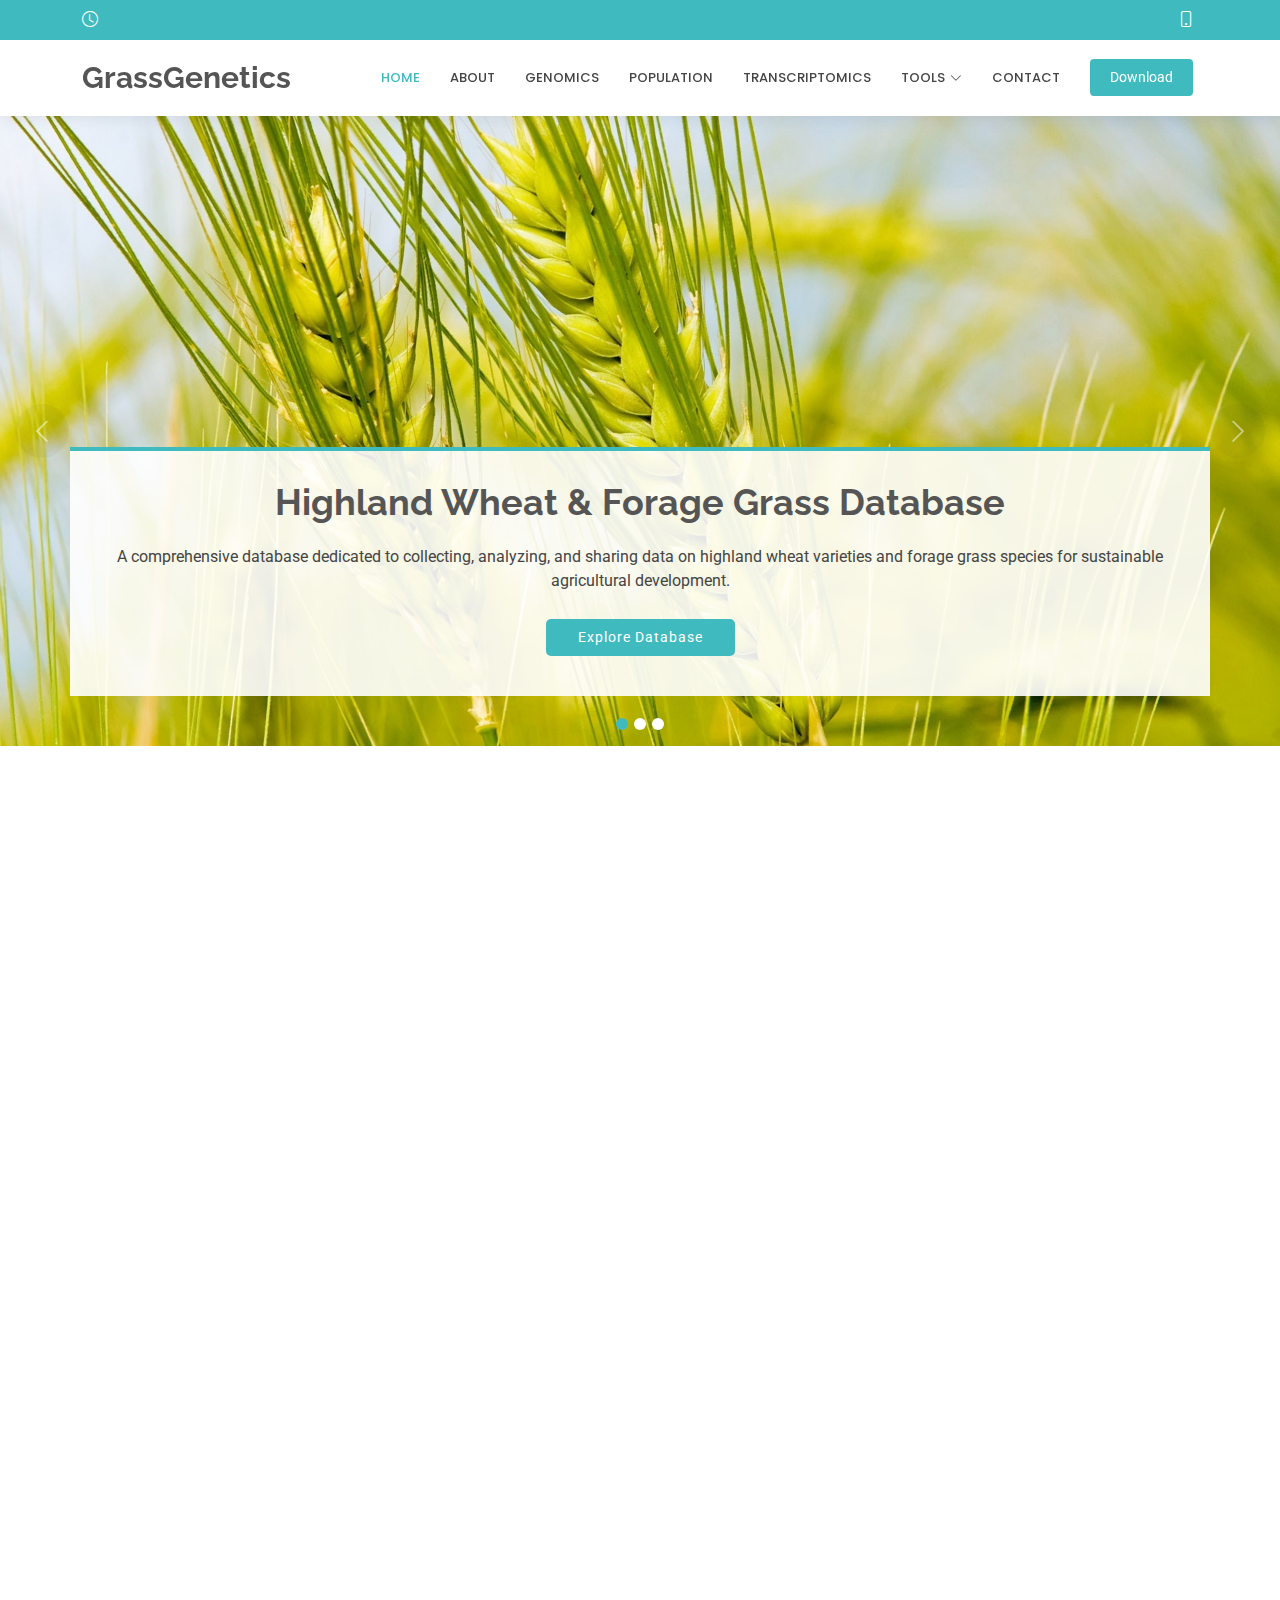
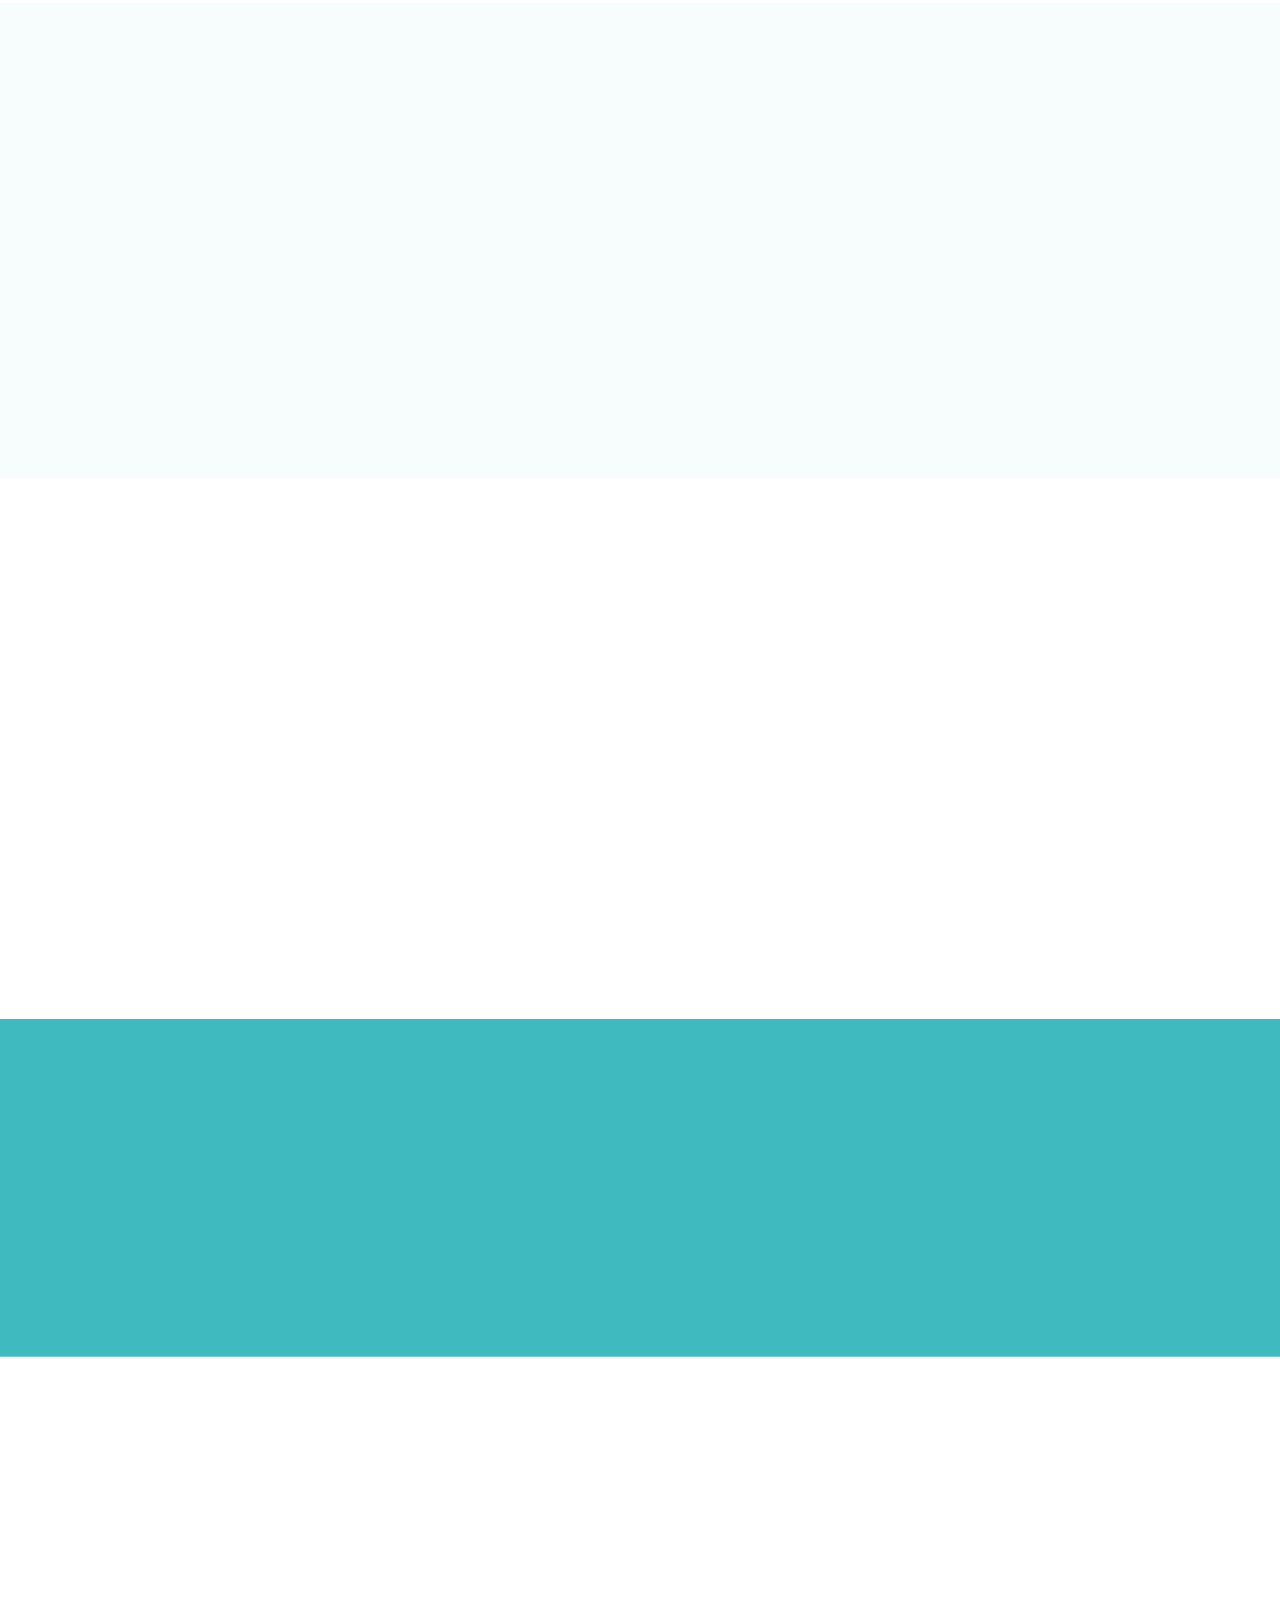
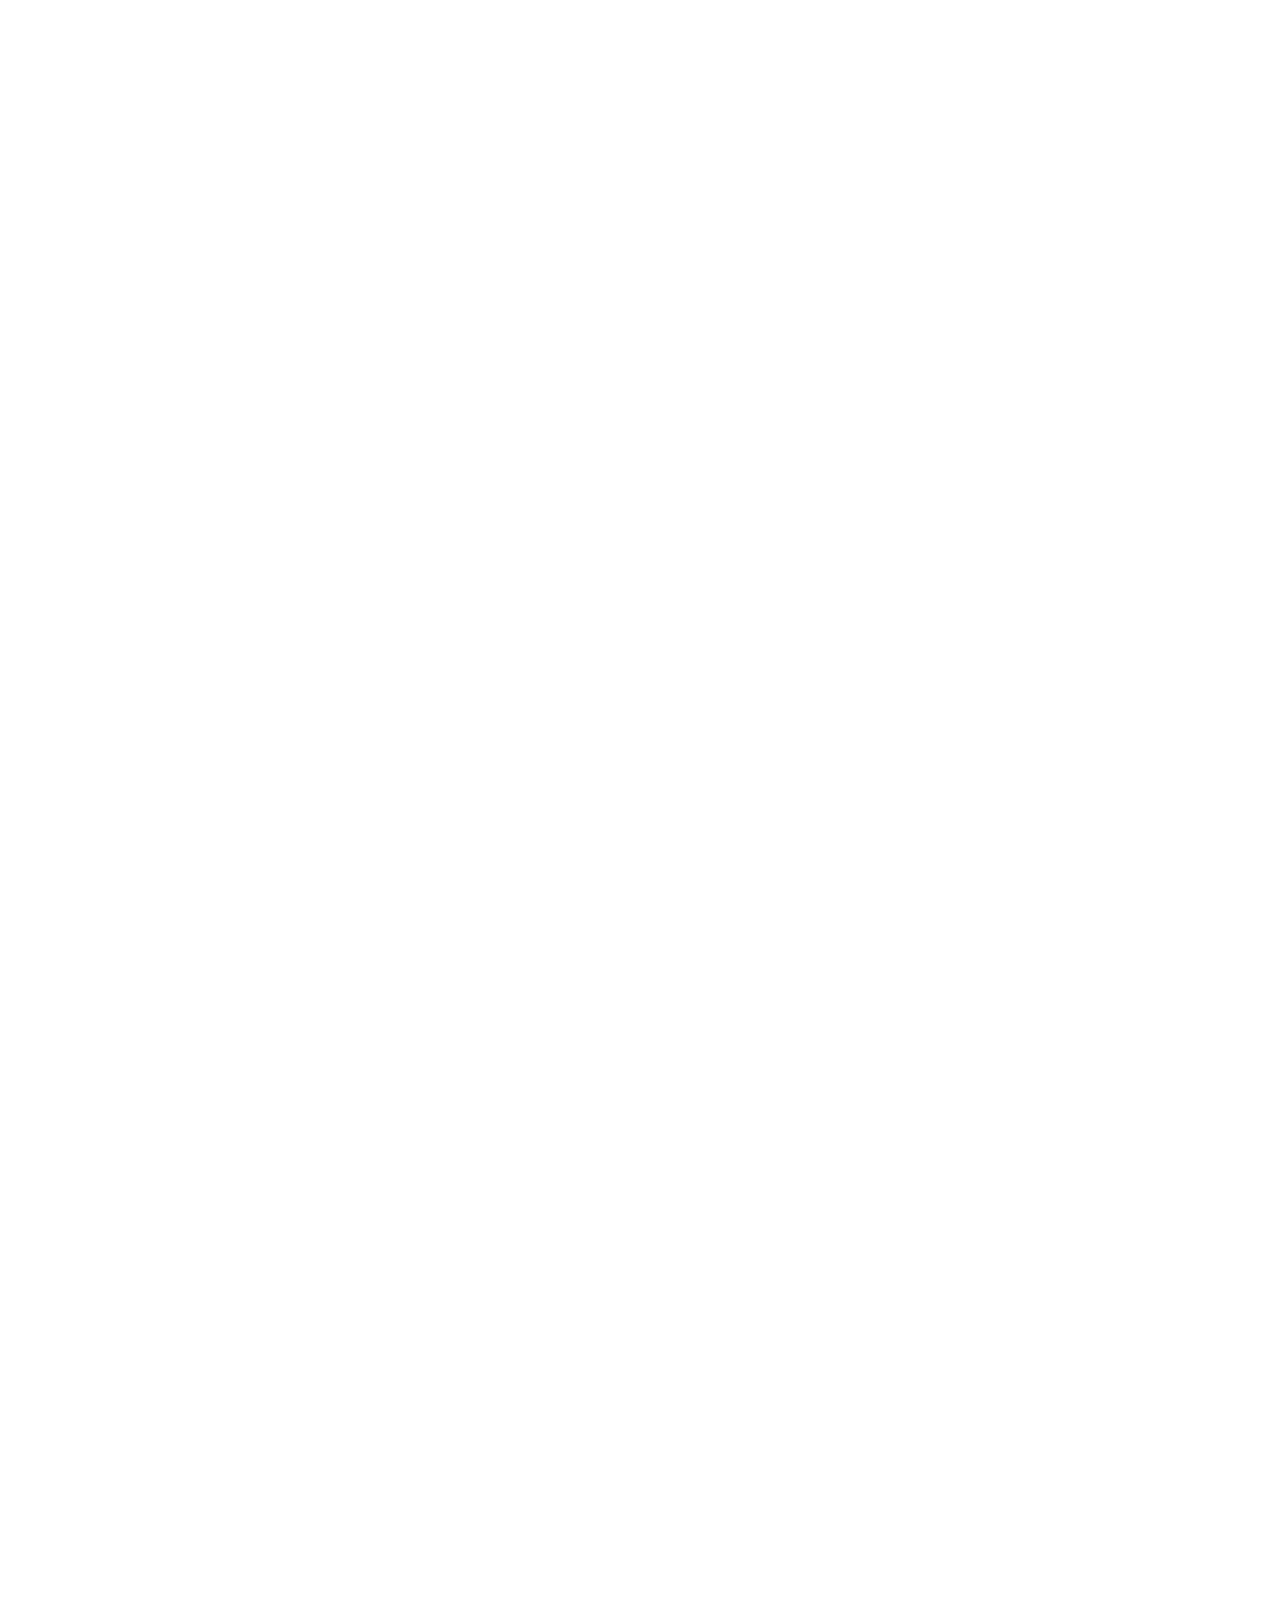
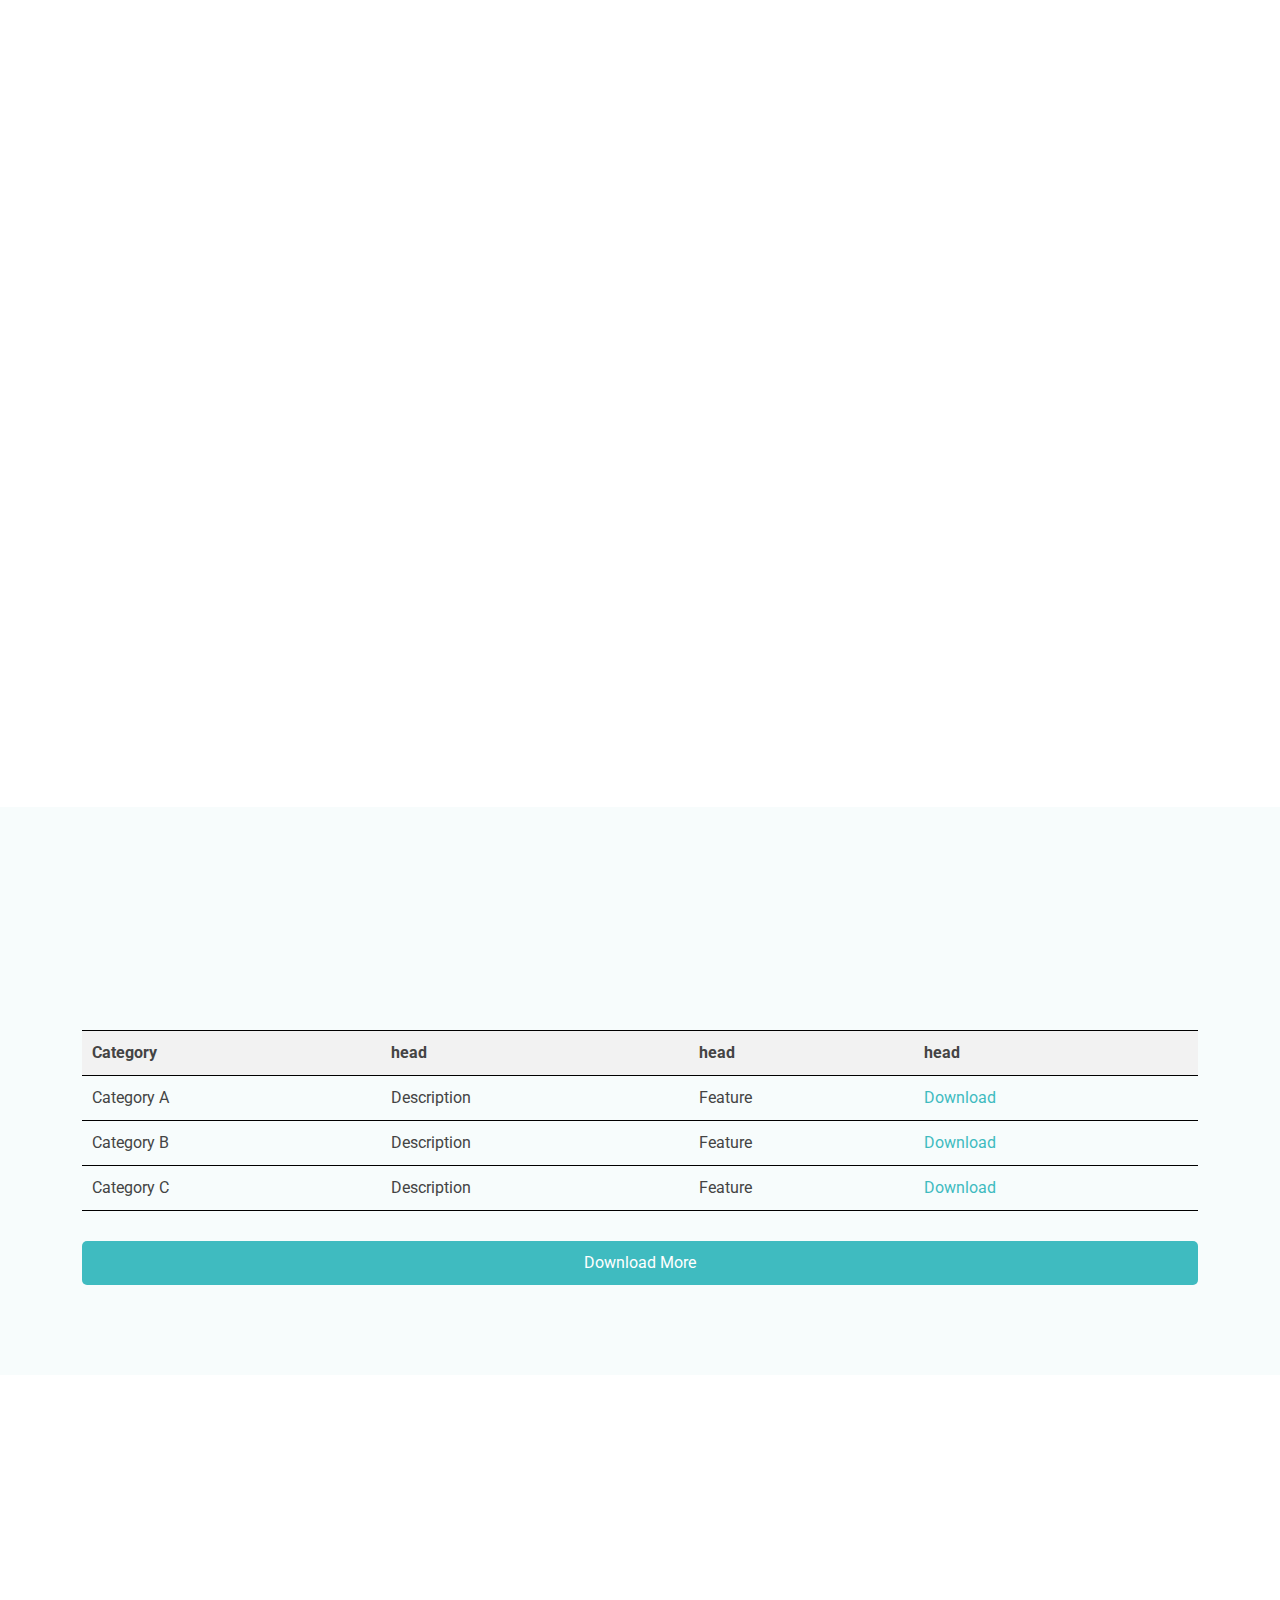
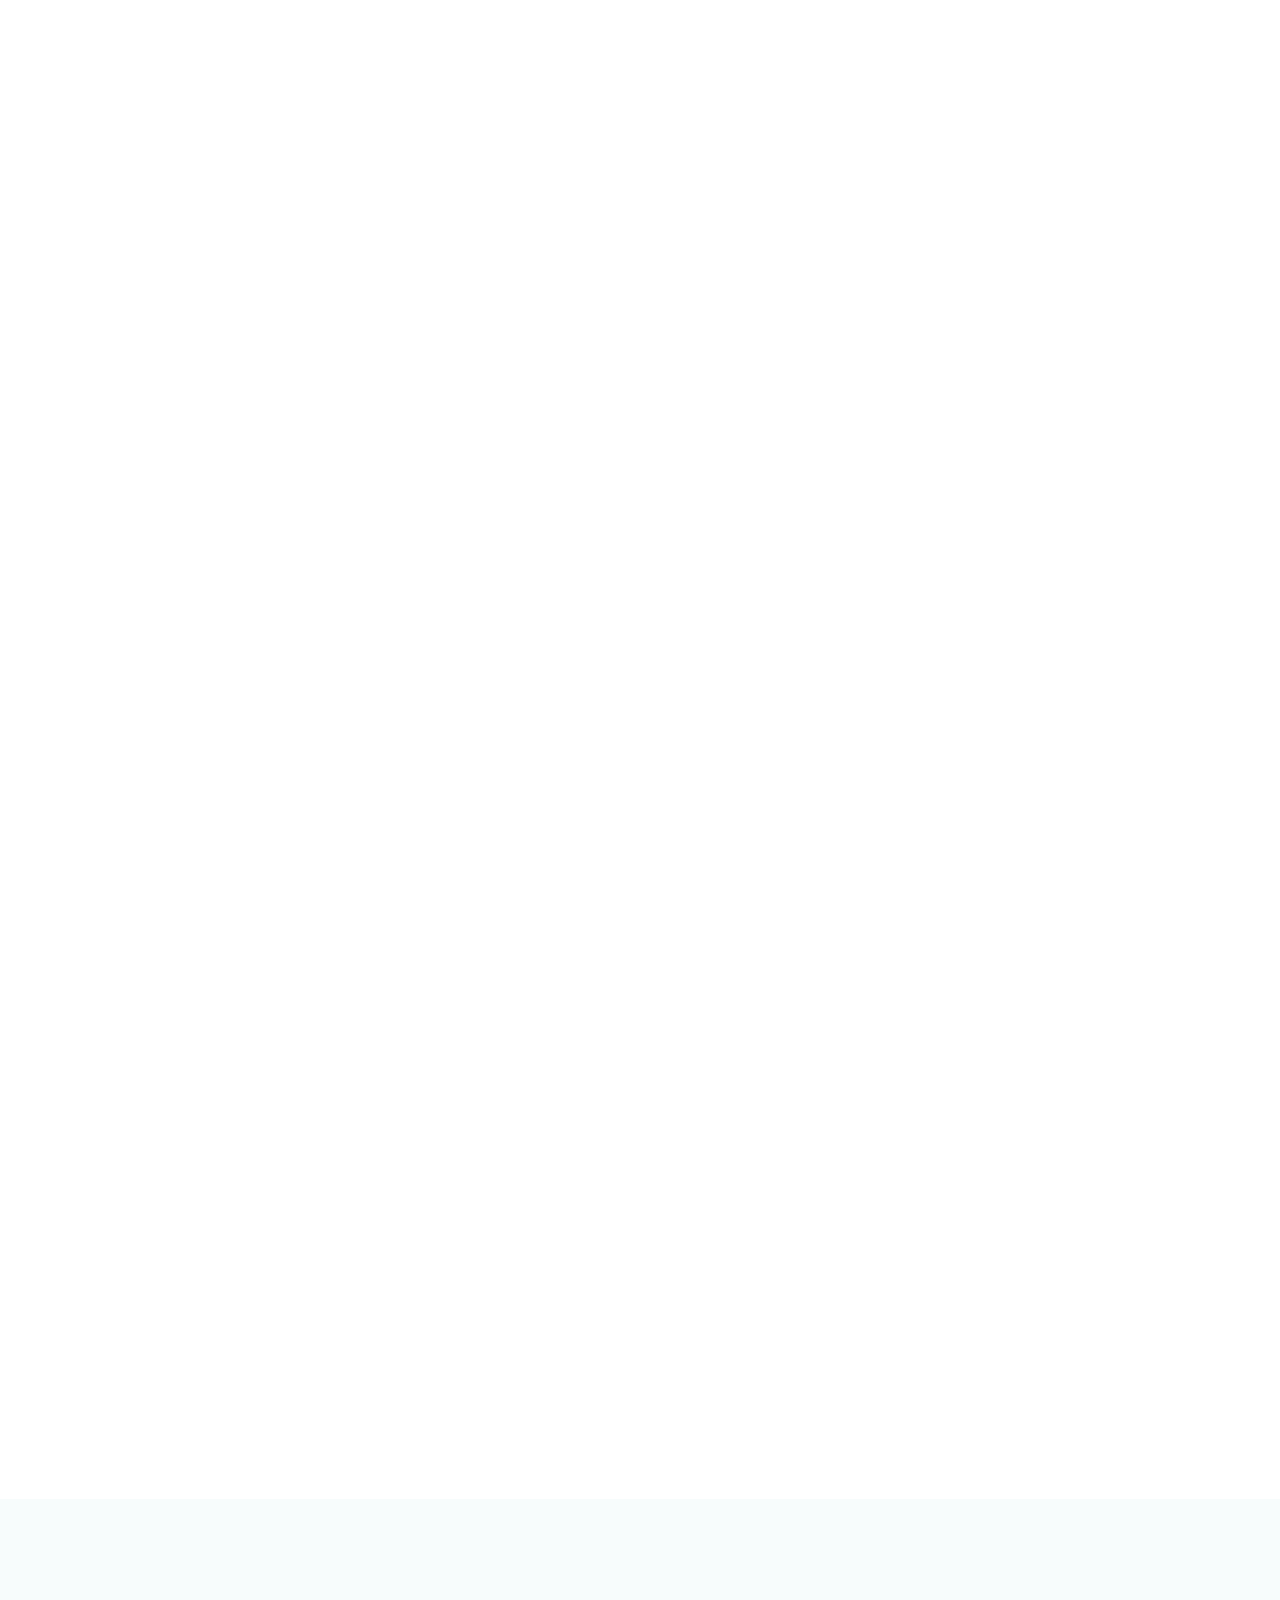
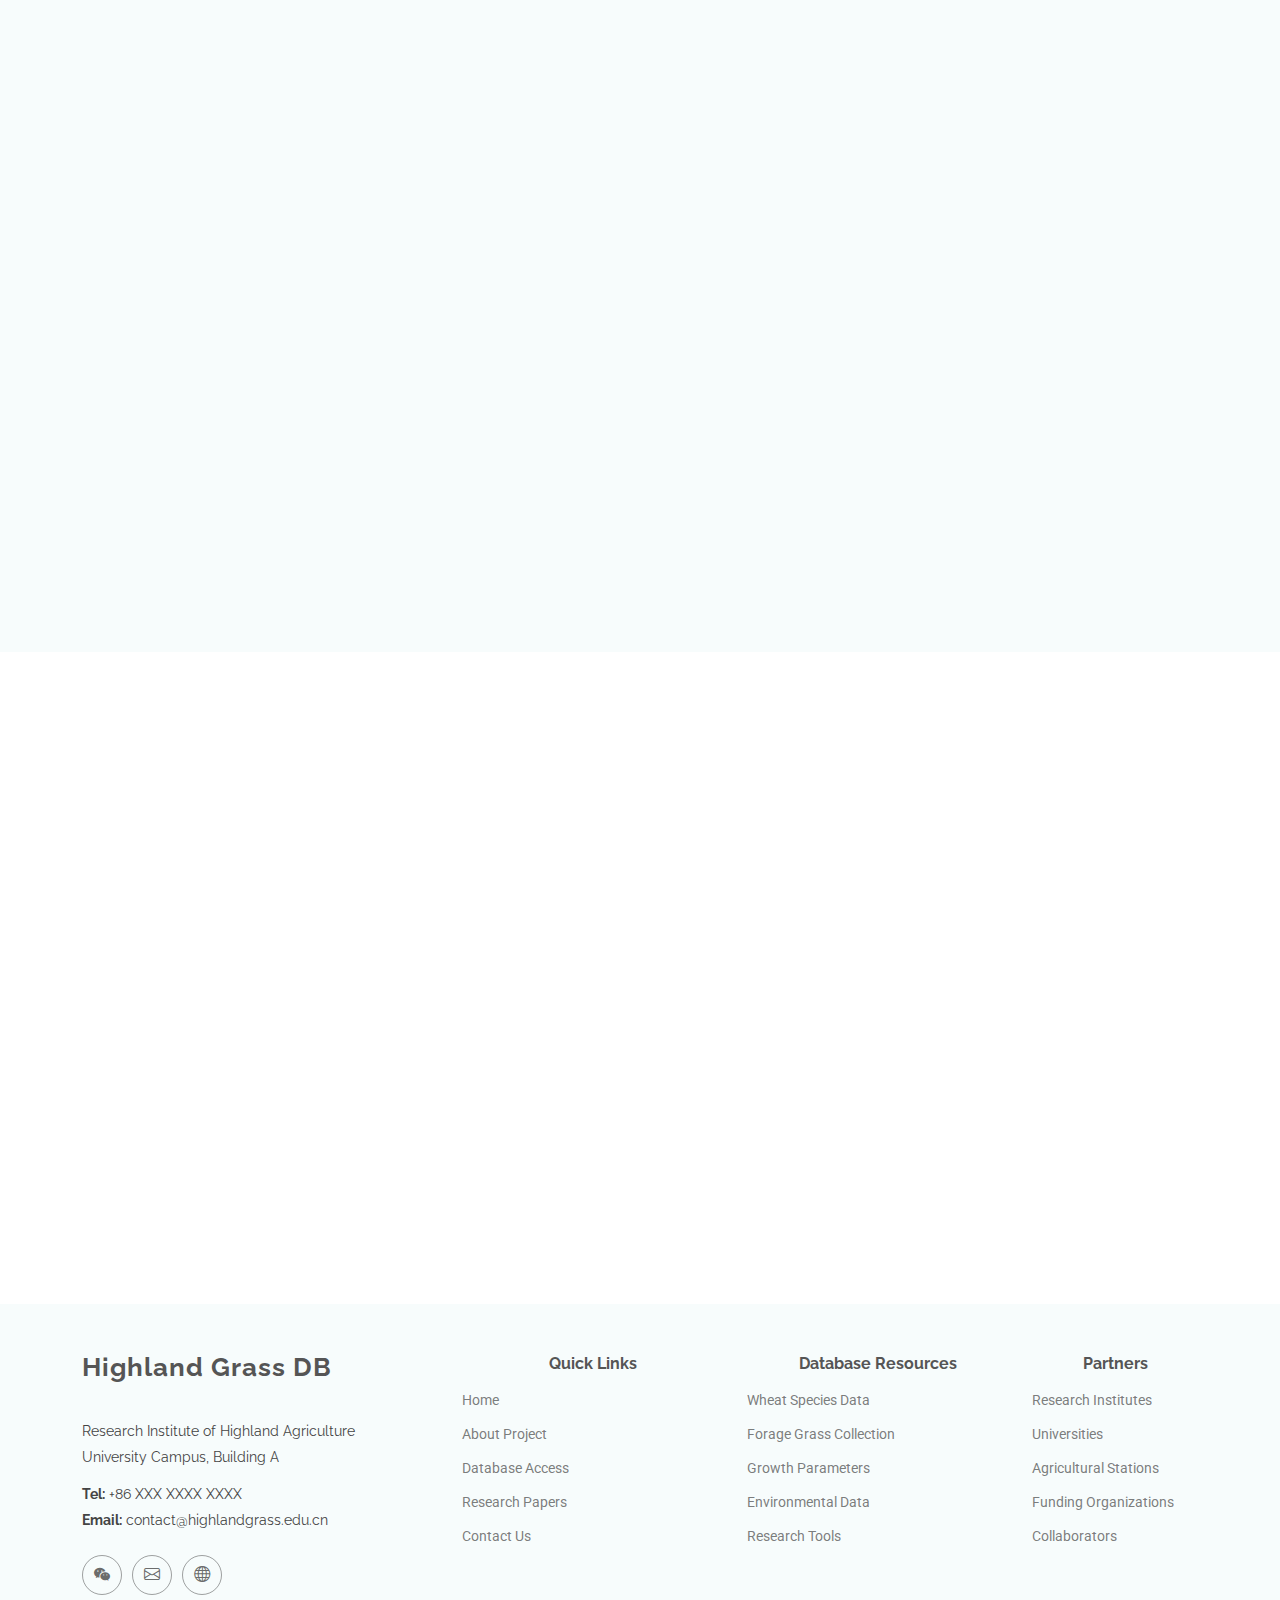
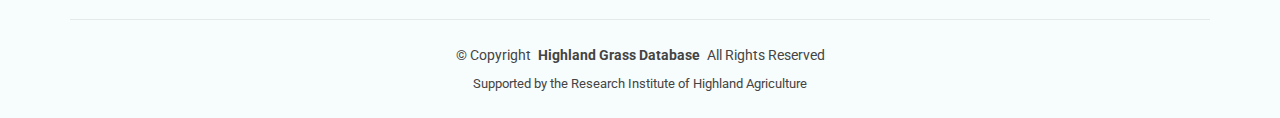
==== index.html @ bdf96d7c "first commit" ====
<!DOCTYPE html>
<html lang="en">

<head>
  <meta charset="utf-8">
  <meta content="width=device-width, initial-scale=1.0" name="viewport">
  <title>GrassGenetics</title>
  <meta name="description" content="">
  <meta name="keywords" content="">

  <!-- Favicons -->
  <link href="assets/img/favicon.png" rel="icon">
  <link href="assets/img/apple-touch-icon.png" rel="apple-touch-icon">

  <!-- Fonts -->
  <link href="https://fonts.googleapis.com" rel="preconnect">
  <link href="https://fonts.gstatic.com" rel="preconnect" crossorigin>
  <link
    href="https://fonts.googleapis.com/css2?family=Roboto:ital,wght@0,100;0,300;0,400;0,500;0,700;0,900;1,100;1,300;1,400;1,500;1,700;1,900&family=Poppins:ital,wght@0,100;0,200;0,300;0,400;0,500;0,600;0,700;0,800;0,900;1,100;1,200;1,300;1,400;1,500;1,600;1,700;1,800;1,900&family=Raleway:ital,wght@0,100;0,200;0,300;0,400;0,500;0,600;0,700;0,800;0,900;1,100;1,200;1,300;1,400;1,500;1,600;1,700;1,800;1,900&display=swap"
    rel="stylesheet">

  <!-- Vendor CSS Files -->
  <link href="assets/vendor/bootstrap/css/bootstrap.min.css" rel="stylesheet">
  <link href="assets/vendor/bootstrap-icons/bootstrap-icons.css" rel="stylesheet">
  <link href="assets/vendor/aos/aos.css" rel="stylesheet">
  <link href="assets/vendor/fontawesome-free/css/all.min.css" rel="stylesheet">
  <link href="assets/vendor/glightbox/css/glightbox.min.css" rel="stylesheet">
  <link href="assets/vendor/swiper/swiper-bundle.min.css" rel="stylesheet">

  <!-- Main CSS File -->
  <link href="assets/css/main.css" rel="stylesheet">

  <!-- =======================================================
  * Template Name: Medicio
  * Template URL: https://bootstrapmade.com/medicio-free-bootstrap-theme/
  * Updated: Aug 07 2024 with Bootstrap v5.3.3
  * Author: BootstrapMade.com
  * License: https://bootstrapmade.com/license/
  ======================================================== -->
</head>

<body class="index-page">

  <header id="header" class="header sticky-top">

    <div class="topbar d-flex align-items-center">
      <div class="container d-flex justify-content-center justify-content-md-between">
        <div class="d-none d-md-flex align-items-center">
          <i class="bi bi-clock me-1"></i>
        </div>
        <div class="d-flex align-items-center">
          <i class="bi bi-phone me-1"></i>
        </div>
      </div>
    </div><!-- End Top Bar -->

    <div class="branding d-flex align-items-center">

      <div class="container position-relative d-flex align-items-center justify-content-end">
        <a href="index.html" class="logo d-flex align-items-center me-auto">
          <h1 class="sitename">GrassGenetics</h1>
          <!-- Uncomment the line below if you also wish to use a text logo -->
          <!-- <h1 class="sitename">Medicio</h1>  -->
        </a>

        <nav id="navmenu" class="navmenu">
          <ul>
            <li><a href="#hero" class="active">Home</a></li>
            <li><a href="#about">About</a></li>
            <li><a href="#services">Genomics</a></li>
            <li><a href="#departments">Population</a></li>
            <li><a href="#doctors">Transcriptomics</a></li>
            <li class="dropdown"><a href="#"><span>Tools</span> <i class="bi bi-chevron-down toggle-dropdown"></i></a>
              <ul>
                <li><a href="#">Dropdown 1</a></li>
                <li class="dropdown"><a href="#"><span>Deep Dropdown</span> <i
                      class="bi bi-chevron-down toggle-dropdown"></i></a>
                  <ul>
                    <li><a href="#">Deep Dropdown 1</a></li>
                    <li><a href="#">Deep Dropdown 2</a></li>
                    <li><a href="#">Deep Dropdown 3</a></li>
                    <li><a href="#">Deep Dropdown 4</a></li>
                    <li><a href="#">Deep Dropdown 5</a></li>
                  </ul>
                </li>
                <li><a href="#">Dropdown 2</a></li>
                <li><a href="#">Dropdown 3</a></li>
                <li><a href="#">Dropdown 4</a></li>
              </ul>
            </li>
            <li><a href="#contact">Contact</a></li>
          </ul>
          <i class="mobile-nav-toggle d-xl-none bi bi-list"></i>
        </nav>

        <a class="cta-btn" href="index.html#appointment">Download</a>

      </div>

    </div>

  </header>

  <ma class="main">

    <!-- Hero Section -->
    <section id="hero" class="hero section">
      <div id="hero-carousel" class="carousel slide carousel-fade" data-bs-ride="carousel" data-bs-interval="5000">

        <div class="carousel-item active">
          <img src="assets/img/hero-carousel/1.jpg" alt="Highland wheat field">
          <div class="container">
            <h2>Highland Wheat & Forage Grass Database</h2>
            <p>A comprehensive database dedicated to collecting, analyzing, and sharing data on highland wheat varieties
              and forage grass species for sustainable agricultural development.</p>
            <a href="#about" class="btn-get-started">Explore Database</a>
          </div>
        </div><!-- End Carousel Item -->

        <div class="carousel-item">
          <img src="assets/img/hero-carousel/1.jpg" alt="Research laboratory">
          <div class="container">
            <h2>Research & Analysis Tools</h2>
            <p>Access our advanced research tools and analytical systems to study growth patterns, genetic diversity,
              and environmental adaptability of highland grass species.</p>
            <a href="#about" class="btn-get-started">View Tools</a>
          </div>
        </div><!-- End Carousel Item -->

        <div class="carousel-item">
          <img src="assets/img/hero-carousel/dna.jpg" alt="Field research">
          <div class="container">
            <h2>Collaborative Research Platform</h2>
            <p>Join our network of researchers, agricultural specialists, and institutions working together to advance
              highland agriculture through data-driven research.</p>
            <a href="#about" class="btn-get-started">Join Us</a>
          </div>
        </div><!-- End Carousel Item -->

        <a class="carousel-control-prev" href="#hero-carousel" role="button" data-bs-slide="prev">
          <span class="carousel-control-prev-icon bi bi-chevron-left" aria-hidden="true"></span>
        </a>

        <a class="carousel-control-next" href="#hero-carousel" role="button" data-bs-slide="next">
          <span class="carousel-control-next-icon bi bi-chevron-right" aria-hidden="true"></span>
        </a>

        <ol class="carousel-indicators"></ol>

      </div>
    </section><!-- End Hero Section -->
    <!-- Featured Tools Section -->
    <section id="tools" class="featured-services section">
      <div class="container section-title" data-aos="fade-up">
        <h2>Analysis Tools</h2>
        <p>Comprehensive suite of tools for genetic and genomic analysis</p>
      </div>

      <div class="container">
        <div class="row gy-4">
          <!-- KEGG/GO Enrichment -->
          <div class="col-xl-4 col-md-6 d-flex" data-aos="fade-up" data-aos-delay="100">
            <div class="service-item position-relative feature-card">

              <h4><a href="" class="stretched-link">KEGG/GO Enrichment</a></h4>
              <p>Analyze gene enrichment patterns and pathways in your genetic data</p>
            </div>
          </div>

          <!-- Gene Expression -->
          <div class="col-xl-4 col-md-6 d-flex" data-aos="fade-up" data-aos-delay="200">
            <div class="service-item position-relative feature-card">

              <h4><a href="" class="stretched-link">Gene Expression</a></h4>
              <p>Visualize and analyze gene expression patterns across samples</p>
            </div>
          </div>

          <!-- Phylogenetic Analysis -->
          <div class="col-xl-4 col-md-6 d-flex" data-aos="fade-up" data-aos-delay="300">
            <div class="service-item position-relative feature-card">

              <h4><a href="" class="stretched-link">Phylogenetic Analysis</a></h4>
              <p>Generate evolutionary trees from sequence data</p>
            </div>
          </div>
        </div>
      </div>
    </section>

    <!-- Database Stats Section -->
    <section id="stats" class="stats section">
      <div class="container" data-aos="fade-up" data-aos-delay="100">
        <h2 class="section-title" data-aos="fade-up">Database</h2>
        <div class="row gy-4">
          <div class="col-lg-3 col-md-6">
            <div class="stats-item d-flex align-items-center w-100 h-100">
              <i class="fas fa-dna flex-shrink-0"></i>
              <div>
                <span data-purecounter-start="0" data-purecounter-end="15000" data-purecounter-duration="1"
                  class="purecounter" style="text-align: center;"></span>
                <p>Gene Sequences</p>
              </div>
            </div>
          </div>

          <div class="col-lg-3 col-md-6">
            <div class="stats-item d-flex align-items-center w-100 h-100">
              <i class="fas fa-leaf flex-shrink-0"></i>
              <div>
                <span data-purecounter-start="0" data-purecounter-end="200" data-purecounter-duration="1"
                  class="purecounter" style="text-align: center;"></span>
                <p>Species</p>
              </div>
            </div>
          </div>

          <div class="col-lg-3 col-md-6">
            <div class="stats-item d-flex align-items-center w-100 h-100">
              <i class="fas fa-mountain flex-shrink-0"></i>
              <div>
                <span data-purecounter-start="0" data-purecounter-end="50" data-purecounter-duration="1"
                  class="purecounter" style="text-align: center;"></span>
                <p>Geographic Locations</p>
              </div>
            </div>
          </div>

          <div class="col-lg-3 col-md-6">
            <div class="stats-item d-flex align-items-center w-100 h-100">
              <i class="fas fa-flask flex-shrink-0"></i>
              <div>
                <span data-purecounter-start="0" data-purecounter-end="1000" data-purecounter-duration="1"
                  class="purecounter" style="text-align: center;"></span>
                <p>Expression Profiles</p>
              </div>
            </div>
          </div>
        </div>
      </div>
    </section>

    <!-- Publications Section -->
    <section id="publications" class="doctors section light-background">
      <div class="container section-title" data-aos="fade-up">
        <h2>Recent Publications</h2>
        <p>Latest research findings and scientific publications</p>
      </div>

      <div class="container">
        <div class="row gy-4">
          <div class="col-lg-4" data-aos="fade-up">
            <div class="card h-100">
              <div class="card-body">
                <h5 class="card-title">Genetic Diversity Analysis of Highland Grasses</h5>
                <p class="card-text">Investigation of genetic variation in high-altitude adapted grass species...</p>
                <a href="#" class="btn btn-outline-primary">Read More</a>
              </div>
            </div>
          </div>

          <div class="col-lg-4" data-aos="fade-up" data-aos-delay="100">
            <div class="card h-100">
              <div class="card-body">
                <h5 class="card-title">Expression Patterns Under Cold Stress</h5>
                <p class="card-text">Analysis of gene expression responses to low-temperature conditions...</p>
                <a href="#" class="btn btn-outline-primary">Read More</a>
              </div>
            </div>
          </div>

          <div class="col-lg-4" data-aos="fade-up" data-aos-delay="200">
            <div class="card h-100">
              <div class="card-body">
                <h5 class="card-title">Comparative Genomics Study</h5>
                <p class="card-text">Genomic comparison of highland and lowland grass species...</p>
                <a href="#" class="btn btn-outline-primary">Read More</a>
              </div>
            </div>
          </div>
        </div>
      </div>
    </section>

    <!-- Featured Services Section -->
    <section id="featured-services" class="featured-services section">
      <!-- Section Title -->
      <div class="container section-title" data-aos="fade-up">
        <h2>Analysis Tools</h2>
        <p>Advanced tools for highland grass species research and analysis</p>
      </div><!-- End Section Title -->
      <div class="container">

        <div class="row gy-4">

          <div class="col-xl-3 col-md-6 d-flex" data-aos="fade-up" data-aos-delay="100">
            <div class="service-item position-relative">
              <h4><a href="" class="stretched-link">Species Search</a></h4>
              <p>Search and explore our comprehensive database of highland wheat and forage grass species with detailed
                phenotypic data</p>
            </div>
          </div><!-- End Service Item -->

          <div class="col-xl-3 col-md-6 d-flex" data-aos="fade-up" data-aos-delay="200">
            <div class="service-item position-relative">
              <h4><a href="" class="stretched-link">Data Analysis</a></h4>
              <p>Statistical analysis tools for studying growth patterns, environmental adaptability, and species
                distribution</p>
            </div>
          </div><!-- End Service Item -->

          <div class="col-xl-3 col-md-6 d-flex" data-aos="fade-up" data-aos-delay="300">
            <div class="service-item position-relative">
              <h4><a href="" class="stretched-link">Data Visualization</a></h4>
              <p>Interactive visualization tools for analyzing and presenting research data on highland grass species
              </p>
            </div>
          </div><!-- End Service Item -->

          <div class="col-xl-3 col-md-6 d-flex" data-aos="fade-up" data-aos-delay="400">
            <div class="service-item position-relative">
              <h4><a href="" class="stretched-link">Download Center</a></h4>
              <p>Access and download research data, reports, and analysis results for your research needs</p>
            </div>
          </div><!-- End Service Item -->

        </div>

      </div>

    </section><!-- End Featured Services Section -->

    <!-- Call To Action Section -->
    <section id="call-to-action" class="call-to-action section accent-background">

      <div class="container">
        <div class="row justify-content-center" data-aos="zoom-in" data-aos-delay="100">
          <div class="col-xl-10">
            <div class="text-center">
              <h3>Join Our Research Network</h3>
              <p>Connect with researchers and institutions studying highland wheat and forage grass species. Share data,
                collaborate on research projects, and contribute to our growing database of highland agricultural
                knowledge.</p>
              <a class="cta-btn" href="#contact">Contact Us</a>
            </div>
          </div>
        </div>
      </div>

    </section><!-- End Call To Action Section -->

    <!-- About Section -->
    <section id="about" class="about section">
      <!-- Section Title -->
      <div class="container section-title" data-aos="fade-up">
        <h2>About Us</h2>
        <p>Highland Wheat and Forage Grass Database Project</p>
      </div>

      <div class="container">
        <div class="row gy-4">
          <div class="col-lg-6 position-relative align-self-start" data-aos="fade-up" data-aos-delay="100">
            <img src="assets/img/about.jpg" class="img-fluid" alt="Highland wheat field">
            <a href="https://www.youtube.com/watch?v=Y7f98aduVJ8" class="glightbox pulsating-play-btn"></a>
          </div>
          <div class="col-lg-6 content" data-aos="fade-up" data-aos-delay="200">
            <h3>Data-Driven Research for Highland Agriculture</h3>
            <p class="fst-italic">
              A comprehensive database supporting research on highland wheat and forage grass species.
            </p>
            <ul>
              <li><i class="bi bi-check2-all"></i> <span>Collection of highland wheat and forage grass data, including
                  growth patterns and adaptability.</span></li>
              <li><i class="bi bi-check2-all"></i> <span>Research tools for agricultural specialists and
                  scientists.</span></li>
              <li><i class="bi bi-check2-all"></i> <span>Collaboration with research institutions and farming
                  communities.</span></li>
            </ul>
            <p>
              Our database combines scientific research with practical agricultural applications to support sustainable
              highland farming development.
            </p>
          </div>
        </div>
      </div>
    </section><!-- End About Section -->

    <!-- Stats Section -->
    <section id="stats" class="stats section">

      <div class="container" data-aos="fade-up" data-aos-delay="100">

        <div class="row gy-4">

          <div class="col-lg-3 col-md-6">
            <div class="stats-item d-flex align-items-center w-100 h-100">
              <i class="fas fa-user-md flex-shrink-0"></i>
              <div>
                <span data-purecounter-start="0" data-purecounter-end="25" data-purecounter-duration="1"
                  class="purecounter"></span>
                <p>Doctors</p>
              </div>
            </div>
          </div><!-- End Stats Item -->

          <div class="col-lg-3 col-md-6">
            <div class="stats-item d-flex align-items-center w-100 h-100">
              <i class="far fa-hospital flex-shrink-0"></i>
              <div>
                <span data-purecounter-start="0" data-purecounter-end="15" data-purecounter-duration="1"
                  class="purecounter"></span>
                <p>Departments</p>
              </div>
            </div>
          </div><!-- End Stats Item -->

          <div class="col-lg-3 col-md-6">
            <div class="stats-item d-flex align-items-center w-100 h-100">
              <i class="fas fa-flask flex-shrink-0"></i>
              <div>
                <span data-purecounter-start="0" data-purecounter-end="8" data-purecounter-duration="1"
                  class="purecounter"></span>
                <p>Research Labs</p>
              </div>
            </div>
          </div><!-- End Stats Item -->

          <div class="col-lg-3 col-md-6">
            <div class="stats-item d-flex align-items-center w-100 h-100">
              <i class="fas fa-award flex-shrink-0"></i>
              <div>
                <span data-purecounter-start="0" data-purecounter-end="150" data-purecounter-duration="1"
                  class="purecounter"></span>
                <p>Awards</p>
              </div>
            </div>
          </div><!-- End Stats Item -->

        </div>

      </div>

    </section><!-- /Stats Contact Section -->

    <!-- Features Section -->
    <section id="features" class="features section">

      <div class="container">

        <div class="row justify-content-around gy-4">
          <div class="features-image col-lg-6" data-aos="fade-up" data-aos-delay="100"><img
              src="assets/img/features.jpg" alt=""></div>

          <div class="col-lg-5 d-flex flex-column justify-content-center" data-aos="fade-up" data-aos-delay="200">
            <h3>Enim quis est voluptatibus aliquid consequatur fugiat</h3>
            <p>Esse voluptas cumque vel exercitationem. Reiciendis est hic accusamus. Non ipsam et sed minima temporibus
              laudantium. Soluta voluptate sed facere corporis dolores excepturi</p>

            <div class="icon-box d-flex position-relative" data-aos="fade-up" data-aos-delay="300">
              <i class="fa-solid fa-hand-holding-medical flex-shrink-0"></i>
              <div>
                <h4><a href="" class="stretched-link">Lorem Ipsum</a></h4>
                <p>Voluptatum deleniti atque corrupti quos dolores et quas molestias excepturi sint occaecati cupiditate
                  non provident</p>
              </div>
            </div><!-- End Icon Box -->

            <div class="icon-box d-flex position-relative" data-aos="fade-up" data-aos-delay="400">
              <i class="fa-solid fa-suitcase-medical flex-shrink-0"></i>
              <div>
                <h4><a href="" class="stretched-link">Nemo Enim</a></h4>
                <p>At vero eos et accusamus et iusto odio dignissimos ducimus qui blanditiis praesentium voluptatum
                  deleniti atque</p>
              </div>
            </div><!-- End Icon Box -->

            <div class="icon-box d-flex position-relative" data-aos="fade-up" data-aos-delay="500">
              <i class="fa-solid fa-staff-snake flex-shrink-0"></i>
              <div>
                <h4><a href="" class="stretched-link">Dine Pad</a></h4>
                <p>Explicabo est voluptatum asperiores consequatur magnam. Et veritatis odit. Sunt aut deserunt minus
                  aut eligendi omnis</p>
              </div>
            </div><!-- End Icon Box -->

            <div class="icon-box d-flex position-relative" data-aos="fade-up" data-aos-delay="600">
              <i class="fa-solid fa-lungs flex-shrink-0"></i>
              <div>
                <h4><a href="" class="stretched-link">Tride clov</a></h4>
                <p>Est voluptatem labore deleniti quis a delectus et. Saepe dolorem libero sit non aspernatur odit amet.
                  Et eligendi</p>
              </div>
            </div><!-- End Icon Box -->

          </div>
        </div>

      </div>

    </section><!-- /Features Section -->

    <!-- Genomics Section -->
    <section id="services" class="services section">

      <!-- Section Title -->
      <div class="container section-title" data-aos="fade-up">
        <h2>Genomics</h2>
        <p>Necessitatibus eius consequatur ex aliquid fuga eum quidem sint consectetur velit</p>
      </div><!-- End Section Title -->

      <div class="container">

        <div class="row gy-4">

          <div class="col-lg-4 col-md-6" data-aos="fade-up" data-aos-delay="100">
            <div class="service-item  position-relative">
              <div class="icon">
                <i class="fas fa-heartbeat"></i>
              </div>
              <a href="#" class="stretched-link">
                <h3>Nesciunt Mete</h3>
              </a>
              <p>Provident nihil minus qui consequatur non omnis maiores. Eos accusantium minus dolores iure perferendis
                tempore et consequatur.</p>
            </div>
          </div><!-- End Service Item -->

          <div class="col-lg-4 col-md-6" data-aos="fade-up" data-aos-delay="200">
            <div class="service-item position-relative">
              <div class="icon">
                <i class="fas fa-pills"></i>
              </div>
              <a href="#" class="stretched-link">
                <h3>Eosle Commodi</h3>
              </a>
              <p>Ut autem aut autem non a. Sint sint sit facilis nam iusto sint. Libero corrupti neque eum hic non ut
                nesciunt dolorem.</p>
            </div>
          </div><!-- End Service Item -->

          <div class="col-lg-4 col-md-6" data-aos="fade-up" data-aos-delay="300">
            <div class="service-item position-relative">
              <div class="icon">
                <i class="fas fa-hospital-user"></i>
              </div>
              <a href="#" class="stretched-link">
                <h3>Ledo Markt</h3>
              </a>
              <p>Ut excepturi voluptatem nisi sed. Quidem fuga consequatur. Minus ea aut. Vel qui id voluptas adipisci
                eos earum corrupti.</p>
            </div>
          </div><!-- End Service Item -->

          <div class="col-lg-4 col-md-6" data-aos="fade-up" data-aos-delay="400">
            <div class="service-item position-relative">
              <div class="icon">
                <i class="fas fa-dna"></i>
              </div>
              <a href="#" class="stretched-link">
                <h3>Asperiores Commodit</h3>
              </a>
              <p>Non et temporibus minus omnis sed dolor esse consequatur. Cupiditate sed error ea fuga sit provident
                adipisci neque.</p>
              <a href="#" class="stretched-link"></a>
            </div>
          </div><!-- End Service Item -->

          <div class="col-lg-4 col-md-6" data-aos="fade-up" data-aos-delay="500">
            <div class="service-item position-relative">
              <div class="icon">
                <i class="fas fa-wheelchair"></i>
              </div>
              <a href="#" class="stretched-link">
                <h3>Velit Doloremque</h3>
              </a>
              <p>Cumque et suscipit saepe. Est maiores autem enim facilis ut aut ipsam corporis aut. Sed animi at autem
                alias eius labore.</p>
              <a href="#" class="stretched-link"></a>
            </div>
          </div><!-- End Service Item -->

          <div class="col-lg-4 col-md-6" data-aos="fade-up" data-aos-delay="600">
            <div class="service-item position-relative">
              <div class="icon">
                <i class="fas fa-notes-medical"></i>
              </div>
              <a href="#" class="stretched-link">
                <h3>Dolori Architecto</h3>
              </a>
              <p>Hic molestias ea quibusdam eos. Fugiat enim doloremque aut neque non et debitis iure. Corrupti
                recusandae ducimus enim.</p>
              <a href="#" class="stretched-link"></a>
            </div>
          </div><!-- End Service Item -->

        </div>

      </div>

    </section><!-- /Services Section -->

    <!-- Appointment Section -->
    <section id="appointment" class="appointment section light-background">

      <!-- Section Title -->
      <div class="container section-title" data-aos="fade-up">
        <h2>DOWNLOAD GENETIC DATA</h2>
        <p>Necessitatibus eius consequatur ex aliquid fuga eum quidem sint consectetur velit</p>
      </div><!-- End Section Title -->

      <div class="container">

        <table>
          <tr>
            <th>Category</th>
            <th>head</th>
            <th>head</th>
            <th>head</th>
          </tr>
          <tr>
            <td>Category A</td>
            <td>Description</td>
            <td>Feature</td>
            <td><a href="#" download>Download</a></td>
          </tr>
          <tr>
            <td>Category B</td>
            <td>Description</td>
            <td>Feature</td>
            <td><a href="#" download>Download</a></td>
          </tr>
          <tr>
            <td>Category C</td>
            <td>Description</td>
            <td>Feature</td>
            <td><a href="#" download>Download</a></td>
          </tr>
        </table>
        <a href="#" class="download-more">Download More</a>
    </section><!-- /Appointment Section -->

    <!-- Tabs Section -->
    <section id="tabs" class="tabs section">

      <!-- Section Title -->
      <div class="container section-title" data-aos="fade-up">
        <h2>Population</h2>
        <p>Necessitatibus eius consequatur ex aliquid fuga eum quidem sint consectetur velit</p>
      </div><!-- End Section Title -->

      <div class="container" data-aos="fade-up" data-aos-delay="100">

        <div class="row">
          <div class="col-lg-3">
            <ul class="nav nav-tabs flex-column">
              <li class="nav-item">
                <a class="nav-link active show" data-bs-toggle="tab" href="#tabs-tab-1">Cardiology</a>
              </li>
              <li class="nav-item">
                <a class="nav-link" data-bs-toggle="tab" href="#tabs-tab-2">Neurology</a>
              </li>
              <li class="nav-item">
                <a class="nav-link" data-bs-toggle="tab" href="#tabs-tab-3">Hepatology</a>
              </li>
              <li class="nav-item">
                <a class="nav-link" data-bs-toggle="tab" href="#tabs-tab-4">Pediatrics</a>
              </li>
              <li class="nav-item">
                <a class="nav-link" data-bs-toggle="tab" href="#tabs-tab-5">Ophthalmologists</a>
              </li>
            </ul>
          </div>
          <div class="col-lg-9 mt-4 mt-lg-0">
            <div class="tab-content">
              <div class="tab-pane active show" id="tabs-tab-1">
                <div class="row">
                  <div class="col-lg-8 details order-2 order-lg-1">
                    <h3>Cardiology</h3>
                    <p class="fst-italic">Qui laudantium consequatur laborum sit qui ad sapiente dila parde sonata raqer
                      a videna mareta paulona marka</p>
                    <p>Et nobis maiores eius. Voluptatibus ut enim blanditiis atque harum sint. Laborum eos ipsum ipsa
                      odit magni. Incidunt hic ut molestiae aut qui. Est repellat minima eveniet eius et quis magni
                      nihil. Consequatur dolorem quaerat quos qui similique accusamus nostrum rem vero</p>
                  </div>
                  <div class="col-lg-4 text-center order-1 order-lg-2">
                    <img src="assets/img/departments-1.jpg" alt="" class="img-fluid">
                  </div>
                </div>
              </div>
              <div class="tab-pane" id="tabs-tab-2">
                <div class="row">
                  <div class="col-lg-8 details order-2 order-lg-1">
                    <h3>Neurology</h3>
                    <p class="fst-italic">Qui laudantium consequatur laborum sit qui ad sapiente dila parde sonata raqer
                      a videna mareta paulona marka</p>
                    <p>Ea ipsum voluptatem consequatur quis est. Illum error ullam omnis quia et reiciendis sunt sunt
                      est. Non aliquid repellendus itaque accusamus eius et velit ipsa voluptates. Optio nesciunt eaque
                      beatae accusamus lerode pakto madirna desera vafle de nideran pal</p>
                  </div>
                  <div class="col-lg-4 text-center order-1 order-lg-2">
                    <img src="assets/img/departments-2.jpg" alt="" class="img-fluid">
                  </div>
                </div>
              </div>
              <div class="tab-pane" id="tabs-tab-3">
                <div class="row">
                  <div class="col-lg-8 details order-2 order-lg-1">
                    <h3>Hepatology</h3>
                    <p class="fst-italic">Eos voluptatibus quo. Odio similique illum id quidem non enim fuga. Qui natus
                      non sunt dicta dolor et. In asperiores velit quaerat perferendis aut</p>
                    <p>Iure officiis odit rerum. Harum sequi eum illum corrupti culpa veritatis quisquam. Neque
                      necessitatibus illo rerum eum ut. Commodi ipsam minima molestiae sed laboriosam a iste odio. Earum
                      odit nesciunt fugiat sit ullam. Soluta et harum voluptatem optio quae</p>
                  </div>
                  <div class="col-lg-4 text-center order-1 order-lg-2">
                    <img src="assets/img/departments-3.jpg" alt="" class="img-fluid">
                  </div>
                </div>
              </div>
              <div class="tab-pane" id="tabs-tab-4">
                <div class="row">
                  <div class="col-lg-8 details order-2 order-lg-1">
                    <h3>Pediatrics</h3>
                    <p class="fst-italic">Totam aperiam accusamus. Repellat consequuntur iure voluptas iure porro quis
                      delectus</p>
                    <p>Eaque consequuntur consequuntur libero expedita in voluptas. Nostrum ipsam necessitatibus aliquam
                      fugiat debitis quis velit. Eum ex maxime error in consequatur corporis atque. Eligendi asperiores
                      sed qui veritatis aperiam quia a laborum inventore</p>
                  </div>
                  <div class="col-lg-4 text-center order-1 order-lg-2">
                    <img src="assets/img/departments-4.jpg" alt="" class="img-fluid">
                  </div>
                </div>
              </div>
              <div class="tab-pane" id="tabs-tab-5">
                <div class="row">
                  <div class="col-lg-8 details order-2 order-lg-1">
                    <h3>Ophthalmologists</h3>
                    <p class="fst-italic">Omnis blanditiis saepe eos autem qui sunt debitis porro quia.</p>
                    <p>Exercitationem nostrum omnis. Ut reiciendis repudiandae minus. Omnis recusandae ut non quam ut
                      quod eius qui. Ipsum quia odit vero atque qui quibusdam amet. Occaecati sed est sint aut vitae
                      molestiae voluptate vel</p>
                  </div>
                  <div class="col-lg-4 text-center order-1 order-lg-2">
                    <img src="assets/img/departments-5.jpg" alt="" class="img-fluid">
                  </div>
                </div>
              </div>
            </div>
          </div>
        </div>

      </div>

    </section><!-- /Tabs Section -->

    <!-- Testimonials Section -->
    <section id="testimonials" class="testimonials section">

      <!-- Section Title -->
      <div class="container section-title" data-aos="fade-up">
        <h2>Transcriptomics</h2>
        <p>Necessitatibus eius consequatur ex aliquid fuga eum quidem sint consectetur velit</p>
      </div><!-- End Section Title -->

      <div class="container" data-aos="fade-up" data-aos-delay="100">

        <div class="swiper init-swiper" data-speed="600" data-delay="5000"
          data-breakpoints="{ &quot;320&quot;: { &quot;slidesPerView&quot;: 1, &quot;spaceBetween&quot;: 40 }, &quot;1200&quot;: { &quot;slidesPerView&quot;: 3, &quot;spaceBetween&quot;: 40 } }">
          <script type="application/json" class="swiper-config">
            {
              "loop": true,
              "speed": 600,
              "autoplay": {
                "delay": 5000
              },
              "slidesPerView": "auto",
              "pagination": {
                "el": ".swiper-pagination",
                "type": "bullets",
                "clickable": true
              },
              "breakpoints": {
                "320": {
                  "slidesPerView": 1,
                  "spaceBetween": 40
                },
                "1200": {
                  "slidesPerView": 3,
                  "spaceBetween": 20
                }
              }
            }
          </script>
          <div class="swiper-wrapper">

            <div class="swiper-slide">
              <div class="testimonial-item">
                <p>
                  <i class=" bi bi-quote quote-icon-left"></i>
                  <span>Proin iaculis purus consequat sem cure digni ssim donec porttitora entum suscipit rhoncus.
                    Accusantium quam, ultricies eget id, aliquam eget nibh et. Maecen aliquam, risus at semper.</span>
                  <i class="bi bi-quote quote-icon-right"></i>
                </p>
                <img src="assets/img/testimonials/testimonials-1.jpg" class="testimonial-img" alt="">
                <h3>Saul Goodman</h3>
                <h4>Ceo &amp; Founder</h4>
              </div>
            </div><!-- End testimonial item -->

            <div class="swiper-slide">
              <div class="testimonial-item">
                <p>
                  <i class="bi bi-quote quote-icon-left"></i>
                  <span>Export tempor illum tamen malis malis eram quae irure esse labore quem cillum quid malis quorum
                    velit fore eram velit sunt aliqua noster fugiat irure amet legam anim culpa.</span>
                  <i class="bi bi-quote quote-icon-right"></i>
                </p>
                <img src="assets/img/testimonials/testimonials-2.jpg" class="testimonial-img" alt="">
                <h3>Sara Wilsson</h3>
                <h4>Designer</h4>
              </div>
            </div><!-- End testimonial item -->

            <div class="swiper-slide">
              <div class="testimonial-item">
                <p>
                  <i class="bi bi-quote quote-icon-left"></i>
                  <span>Enim nisi quem export duis labore cillum quae magna enim sint quorum nulla quem veniam duis
                    minim tempor labore quem eram duis noster aute amet eram fore quis sint minim.</span>
                  <i class="bi bi-quote quote-icon-right"></i>
                </p>
                <img src="assets/img/testimonials/testimonials-3.jpg" class="testimonial-img" alt="">
                <h3>Jena Karlis</h3>
                <h4>Store Owner</h4>
              </div>
            </div><!-- End testimonial item -->

            <div class="swiper-slide">
              <div class="testimonial-item">
                <p>
                  <i class="bi bi-quote quote-icon-left"></i>
                  <span>Fugiat enim eram quae cillum dolore dolor amet nulla culpa multos export minim fugiat dolor enim
                    duis veniam ipsum anim magna sunt elit fore quem dolore labore illum veniam.</span>
                  <i class="bi bi-quote quote-icon-right"></i>
                </p>
                <img src="assets/img/testimonials/testimonials-4.jpg" class="testimonial-img" alt="">
                <h3>Matt Brandon</h3>
                <h4>Freelancer</h4>
              </div>
            </div><!-- End testimonial item -->

            <div class="swiper-slide">
              <div class="testimonial-item">
                <p>
                  <i class="bi bi-quote quote-icon-left"></i>
                  <span>Quis quorum aliqua sint quem legam fore sunt eram irure aliqua veniam tempor noster veniam sunt
                    culpa nulla illum cillum fugiat legam esse veniam culpa fore nisi cillum quid.</span>
                  <i class="bi bi-quote quote-icon-right"></i>
                </p>
                <img src="assets/img/testimonials/testimonials-5.jpg" class="testimonial-img" alt="">
                <h3>John Larson</h3>
                <h4>Entrepreneur</h4>
              </div>
            </div><!-- End testimonial item -->

          </div>
          <div class="swiper-pagination"></div>
        </div>

      </div>

    </section><!-- /Testimonials Section -->



    <!-- Gallery Section -->
    <section id="gallery" class="gallery section">

      <!-- Section Title -->
      <div class="container section-title" data-aos="fade-up">
        <h2>Gallery</h2>
        <p>Necessitatibus eius consequatur ex aliquid fuga eum quidem sint consectetur velit</p>
      </div><!-- End Section Title -->

      <div class="container" data-aos="fade-up" data-aos-delay="100">

        <div class="swiper init-swiper">
          <script type="application/json" class="swiper-config">
            {
              "loop": true,
              "speed": 600,
              "autoplay": {
                "delay": 5000
              },
              "slidesPerView": "auto",
              "centeredSlides": true,
              "pagination": {
                "el": ".swiper-pagination",
                "type": "bullets",
                "clickable": true
              },
              "breakpoints": {
                "320": {
                  "slidesPerView": 1,
                  "spaceBetween": 0
                },
                "768": {
                  "slidesPerView": 3,
                  "spaceBetween": 20
                },
                "1200": {
                  "slidesPerView": 5,
                  "spaceBetween": 20
                }
              }
            }
          </script>
          <div class="swiper-wrapper align-items-center">
            <div class="swiper-slide"><a class="glightbox" data-gallery="images-gallery"
                href="assets/img/gallery/gallery-1.jpg"><img src="assets/img/gallery/gallery-1.jpg" class="img-fluid"
                  alt=""></a></div>
            <div class="swiper-slide"><a class="glightbox" data-gallery="images-gallery"
                href="assets/img/gallery/gallery-2.jpg"><img src="assets/img/gallery/gallery-2.jpg" class="img-fluid"
                  alt=""></a></div>
            <div class="swiper-slide"><a class="glightbox" data-gallery="images-gallery"
                href="assets/img/gallery/gallery-3.jpg"><img src="assets/img/gallery/gallery-3.jpg" class="img-fluid"
                  alt=""></a></div>
            <div class="swiper-slide"><a class="glightbox" data-gallery="images-gallery"
                href="assets/img/gallery/gallery-4.jpg"><img src="assets/img/gallery/gallery-4.jpg" class="img-fluid"
                  alt=""></a></div>
            <div class="swiper-slide"><a class="glightbox" data-gallery="images-gallery"
                href="assets/img/gallery/gallery-5.jpg"><img src="assets/img/gallery/gallery-5.jpg" class="img-fluid"
                  alt=""></a></div>
            <div class="swiper-slide"><a class="glightbox" data-gallery="images-gallery"
                href="assets/img/gallery/gallery-6.jpg"><img src="assets/img/gallery/gallery-6.jpg" class="img-fluid"
                  alt=""></a></div>
            <div class="swiper-slide"><a class="glightbox" data-gallery="images-gallery"
                href="assets/img/gallery/gallery-7.jpg"><img src="assets/img/gallery/gallery-7.jpg" class="img-fluid"
                  alt=""></a></div>
            <div class="swiper-slide"><a class="glightbox" data-gallery="images-gallery"
                href="assets/img/gallery/gallery-8.jpg"><img src="assets/img/gallery/gallery-8.jpg" class="img-fluid"
                  alt=""></a></div>
          </div>
          <div class="swiper-pagination"></div>
        </div>

      </div>

    </section><!-- /Gallery Section -->


    <!-- Faq Section -->
    <section id="faq" class="faq section light-background">

      <!-- Section Title -->
      <div class="container section-title" data-aos="fade-up">
        <h2>Frequently Asked Questions</h2>
        <p>Necessitatibus eius consequatur ex aliquid fuga eum quidem sint consectetur velit</p>
      </div><!-- End Section Title -->

      <div class="container">

        <div class="row justify-content-center">

          <div class="col-lg-10" data-aos="fade-up" data-aos-delay="100">

            <div class="faq-container">

              <div class="faq-item">
                <h3>Non consectetur a erat nam at lectus urna duis?</h3>
                <div class="faq-content">
                  <p>Feugiat pretium nibh ipsum consequat. Tempus iaculis urna id volutpat lacus laoreet non curabitur
                    gravida. Venenatis lectus magna fringilla urna porttitor rhoncus dolor purus non.</p>
                </div>
                <i class="faq-toggle bi bi-chevron-right"></i>
              </div><!-- End Faq item-->

              <div class="faq-item">
                <h3>Feugiat scelerisque varius morbi enim nunc faucibus?</h3>
                <div class="faq-content">
                  <p>Dolor sit amet consectetur adipiscing elit pellentesque habitant morbi. Id interdum velit laoreet
                    id donec ultrices. Fringilla phasellus faucibus scelerisque eleifend donec pretium. Est pellentesque
                    elit ullamcorper dignissim. Mauris ultrices eros in cursus turpis massa tincidunt dui.</p>
                </div>
                <i class="faq-toggle bi bi-chevron-right"></i>
              </div><!-- End Faq item-->

              <div class="faq-item">
                <h3>Dolor sit amet consectetur adipiscing elit pellentesque?</h3>
                <div class="faq-content">
                  <p>Eleifend mi in nulla posuere sollicitudin aliquam ultrices sagittis orci. Faucibus pulvinar
                    elementum integer enim. Sem nulla pharetra diam sit amet nisl suscipit. Rutrum tellus pellentesque
                    eu tincidunt. Lectus urna duis convallis convallis tellus. Urna molestie at elementum eu facilisis
                    sed odio morbi quis</p>
                </div>
                <i class="faq-toggle bi bi-chevron-right"></i>
              </div><!-- End Faq item-->

              <div class="faq-item">
                <h3>Ac odio tempor orci dapibus. Aliquam eleifend mi in nulla?</h3>
                <div class="faq-content">
                  <p>Dolor sit amet consectetur adipiscing elit pellentesque habitant morbi. Id interdum velit laoreet
                    id donec ultrices. Fringilla phasellus faucibus scelerisque eleifend donec pretium. Est pellentesque
                    elit ullamcorper dignissim. Mauris ultrices eros in cursus turpis massa tincidunt dui.</p>
                </div>
                <i class="faq-toggle bi bi-chevron-right"></i>
              </div><!-- End Faq item-->

              <div class="faq-item">
                <h3>Tempus quam pellentesque nec nam aliquam sem et tortor?</h3>
                <div class="faq-content">
                  <p>Molestie a iaculis at erat pellentesque adipiscing commodo. Dignissim suspendisse in est ante in.
                    Nunc vel risus commodo viverra maecenas accumsan. Sit amet nisl suscipit adipiscing bibendum est.
                    Purus gravida quis blandit turpis cursus in</p>
                </div>
                <i class="faq-toggle bi bi-chevron-right"></i>
              </div><!-- End Faq item-->

              <div class="faq-item">
                <h3>Perspiciatis quod quo quos nulla quo illum ullam?</h3>
                <div class="faq-content">
                  <p>Enim ea facilis quaerat voluptas quidem et dolorem. Quis et consequatur non sed in suscipit sequi.
                    Distinctio ipsam dolore et.</p>
                </div>
                <i class="faq-toggle bi bi-chevron-right"></i>
              </div><!-- End Faq item-->

            </div>

          </div><!-- End Faq Column-->

        </div>

      </div>

    </section><!-- /Faq Section -->

    <!-- Contact Section -->
    <section id="contact" class="contact section">

      <!-- Section Title -->
      <div class="container section-title" data-aos="fade-up">
        <h2>Contact</h2>
        <p>Necessitatibus eius consequatur ex aliquid fuga eum quidem sint consectetur velit</p>
      </div><!-- End Section Title -->

      <div class="container" data-aos="fade-up" data-aos-delay="100">

        <div class="row gy-4">
          <div class="col-lg-6 ">
            <div class="row gy-4">

              <div class="col-lg-12">
                <div class="info-item d-flex flex-column justify-content-center align-items-center" data-aos="fade-up"
                  data-aos-delay="200">
                  <i class="bi bi-geo-alt"></i>
                  <h3>Address</h3>
                  <p>A108 Adam Street, New York, NY 535022</p>
                </div>
              </div><!-- End Info Item -->

              <div class="col-md-6">
                <div class="info-item d-flex flex-column justify-content-center align-items-center" data-aos="fade-up"
                  data-aos-delay="300">
                  <i class="bi bi-telephone"></i>
                  <h3>Call Us</h3>
                  <p>+1 5589 55488 55</p>
                </div>
              </div><!-- End Info Item -->

              <div class="col-md-6">
                <div class="info-item d-flex flex-column justify-content-center align-items-center" data-aos="fade-up"
                  data-aos-delay="400">
                  <i class="bi bi-envelope"></i>
                  <h3>Email Us</h3>
                  <p>info@example.com</p>
                </div>
              </div><!-- End Info Item -->

            </div>
          </div>

          <div class="col-lg-6">
            <form action="forms/contact.php" method="post" class="php-email-form" data-aos="fade-up"
              data-aos-delay="500">
              <div class="row gy-4">

                <div class="col-md-6">
                  <input type="text" name="name" class="form-control" placeholder="Your Name" required="">
                </div>

                <div class="col-md-6 ">
                  <input type="email" class="form-control" name="email" placeholder="Your Email" required="">
                </div>

                <div class="col-md-12">
                  <input type="text" class="form-control" name="subject" placeholder="Subject" required="">
                </div>

                <div class="col-md-12">
                  <textarea class="form-control" name="message" rows="4" placeholder="Message" required=""></textarea>
                </div>

                <div class="col-md-12 text-center">
                  <div class="loading">Loading</div>
                  <div class="error-message"></div>
                  <div class="sent-message">Your message has been sent. Thank you!</div>

                  <button type="submit">Send Message</button>
                </div>

              </div>
            </form>
          </div><!-- End Contact Form -->

        </div>

      </div>

    </section><!-- /Contact Section -->

    </main>

    <footer id="footer" class="footer light-background">
      <div class="container footer-top">
        <div class="row gy-4">
          <div class="col-lg-4 col-md-6 footer-about">
            <a href="index.html" class="logo d-flex align-items-center">
              <span class="sitename">Highland Grass DB</span>
            </a>
            <div class="footer-contact pt-3">
              <p>Research Institute of Highland Agriculture</p>
              <p>University Campus, Building A</p>
              <p class="mt-3"><strong>Tel:</strong> <span>+86 XXX XXXX XXXX</span></p>
              <p><strong>Email:</strong> <span>contact@highlandgrass.edu.cn</span></p>
            </div>
            <div class="social-links d-flex mt-4">
              <a href=""><i class="bi bi-wechat"></i></a>
              <a href=""><i class="bi bi-envelope"></i></a>
              <a href=""><i class="bi bi-globe"></i></a>
            </div>
          </div>

          <div class="col-lg-3 col-md-3 footer-links">
            <h4>Quick Links</h4>
            <ul>
              <li><a href="#">Home</a></li>
              <li><a href="#">About Project</a></li>
              <li><a href="#">Database Access</a></li>
              <li><a href="#">Research Papers</a></li>
              <li><a href="#">Contact Us</a></li>
            </ul>
          </div>

          <div class="col-lg-3 col-md-3 footer-links">
            <h4>Database Resources</h4>
            <ul>
              <li><a href="#">Wheat Species Data</a></li>
              <li><a href="#">Forage Grass Collection</a></li>
              <li><a href="#">Growth Parameters</a></li>
              <li><a href="#">Environmental Data</a></li>
              <li><a href="#">Research Tools</a></li>
            </ul>
          </div>

          <div class="col-lg-2 col-md-3 footer-links">
            <h4>Partners</h4>
            <ul>
              <li><a href="#">Research Institutes</a></li>
              <li><a href="#">Universities</a></li>
              <li><a href="#">Agricultural Stations</a></li>
              <li><a href="#">Funding Organizations</a></li>
              <li><a href="#">Collaborators</a></li>
            </ul>
          </div>

        </div>
      </div>

      <div class="container copyright text-center mt-4">
        <p>© <span>Copyright</span> <strong class="px-1 sitename">Highland Grass Database</strong> <span>All Rights
            Reserved</span></p>
        <div class="credits">
          Supported by the Research Institute of Highland Agriculture
        </div>
      </div>

    </footer>

    <!-- Scroll Top -->
    <a href="#" id="scroll-top" class="scroll-top d-flex align-items-center justify-content-center"><i
        class="bi bi-arrow-up-short"></i></a>

    <!-- Preloader -->
    <div id="preloader"></div>

    <!-- Vendor JS Files -->
    <script src="assets/vendor/bootstrap/js/bootstrap.bundle.min.js"></script>
    <script src="assets/vendor/php-email-form/validate.js"></script>
    <script src="assets/vendor/aos/aos.js"></script>
    <script src="assets/vendor/glightbox/js/glightbox.min.js"></script>
    <script src="assets/vendor/purecounter/purecounter_vanilla.js"></script>
    <script src="assets/vendor/swiper/swiper-bundle.min.js"></script>

    <!-- Main JS File -->
    <script src="assets/js/main.js"></script>

</body>

</html>
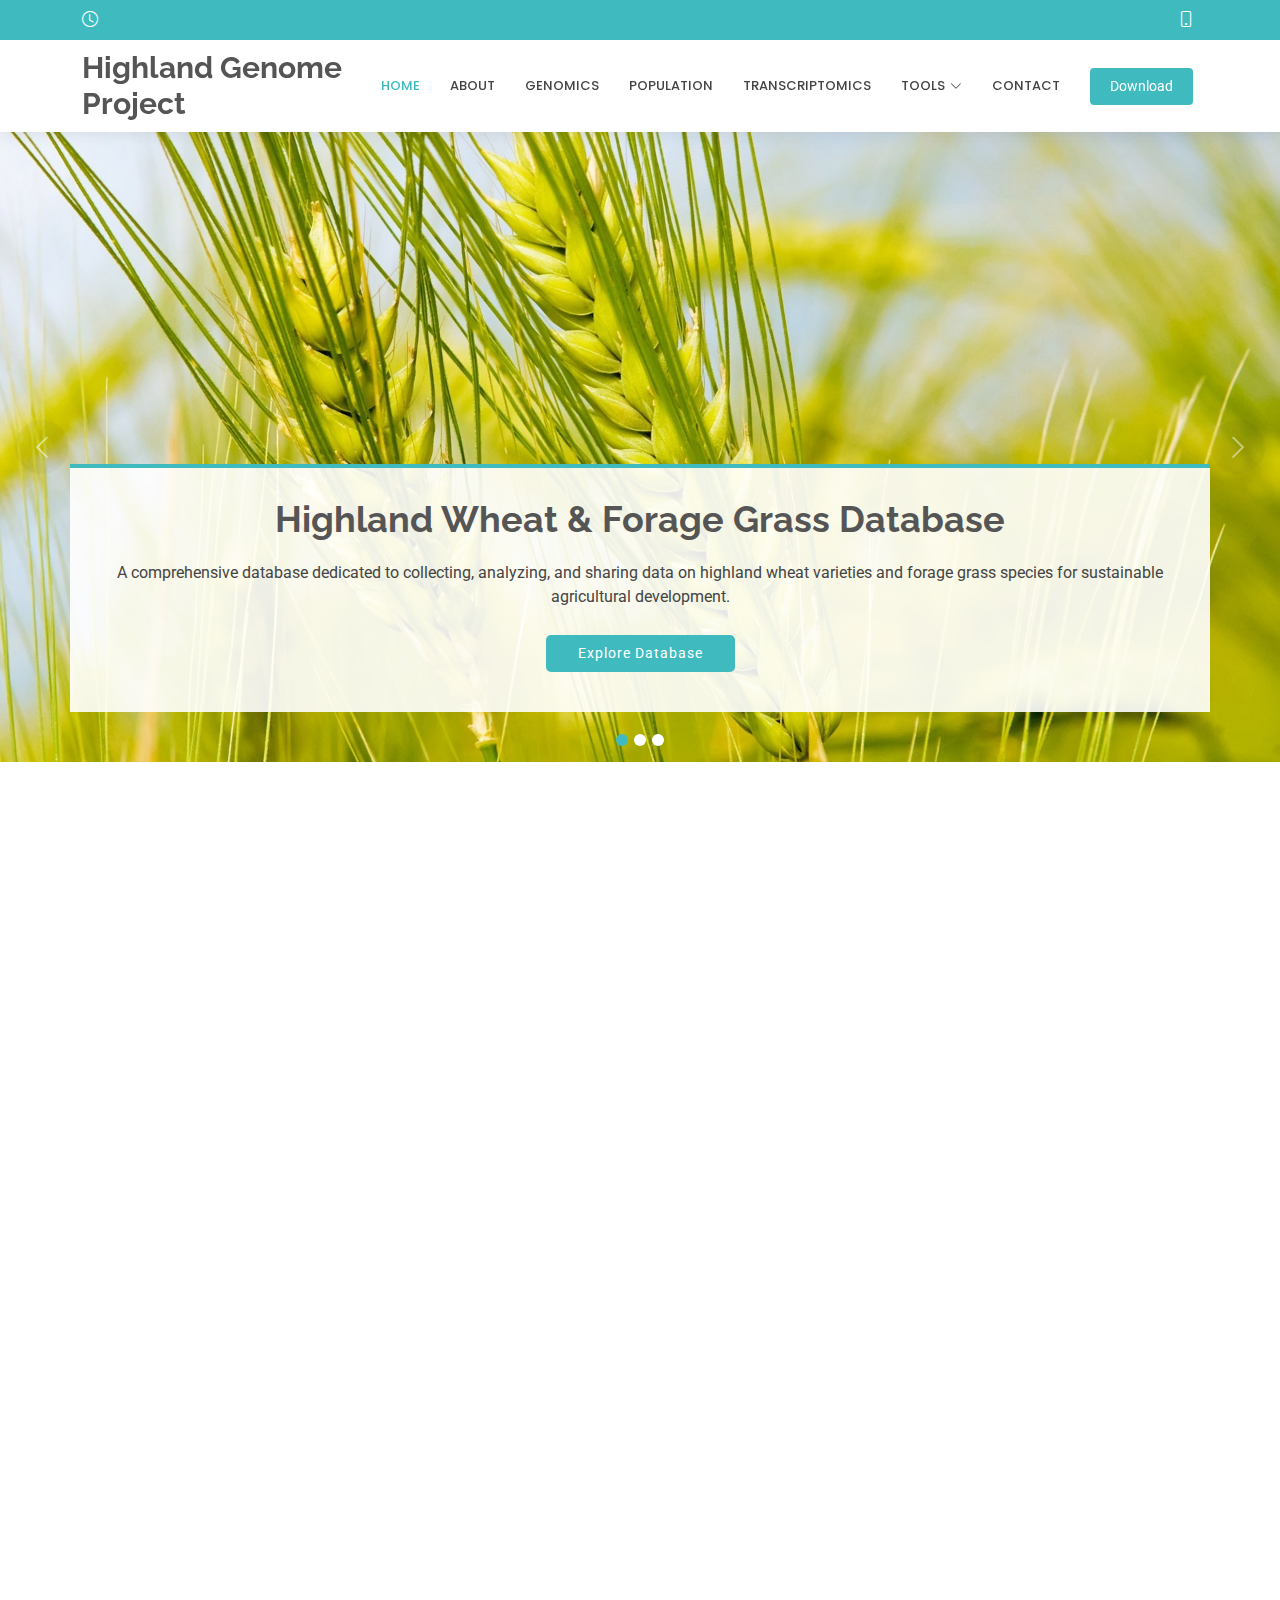
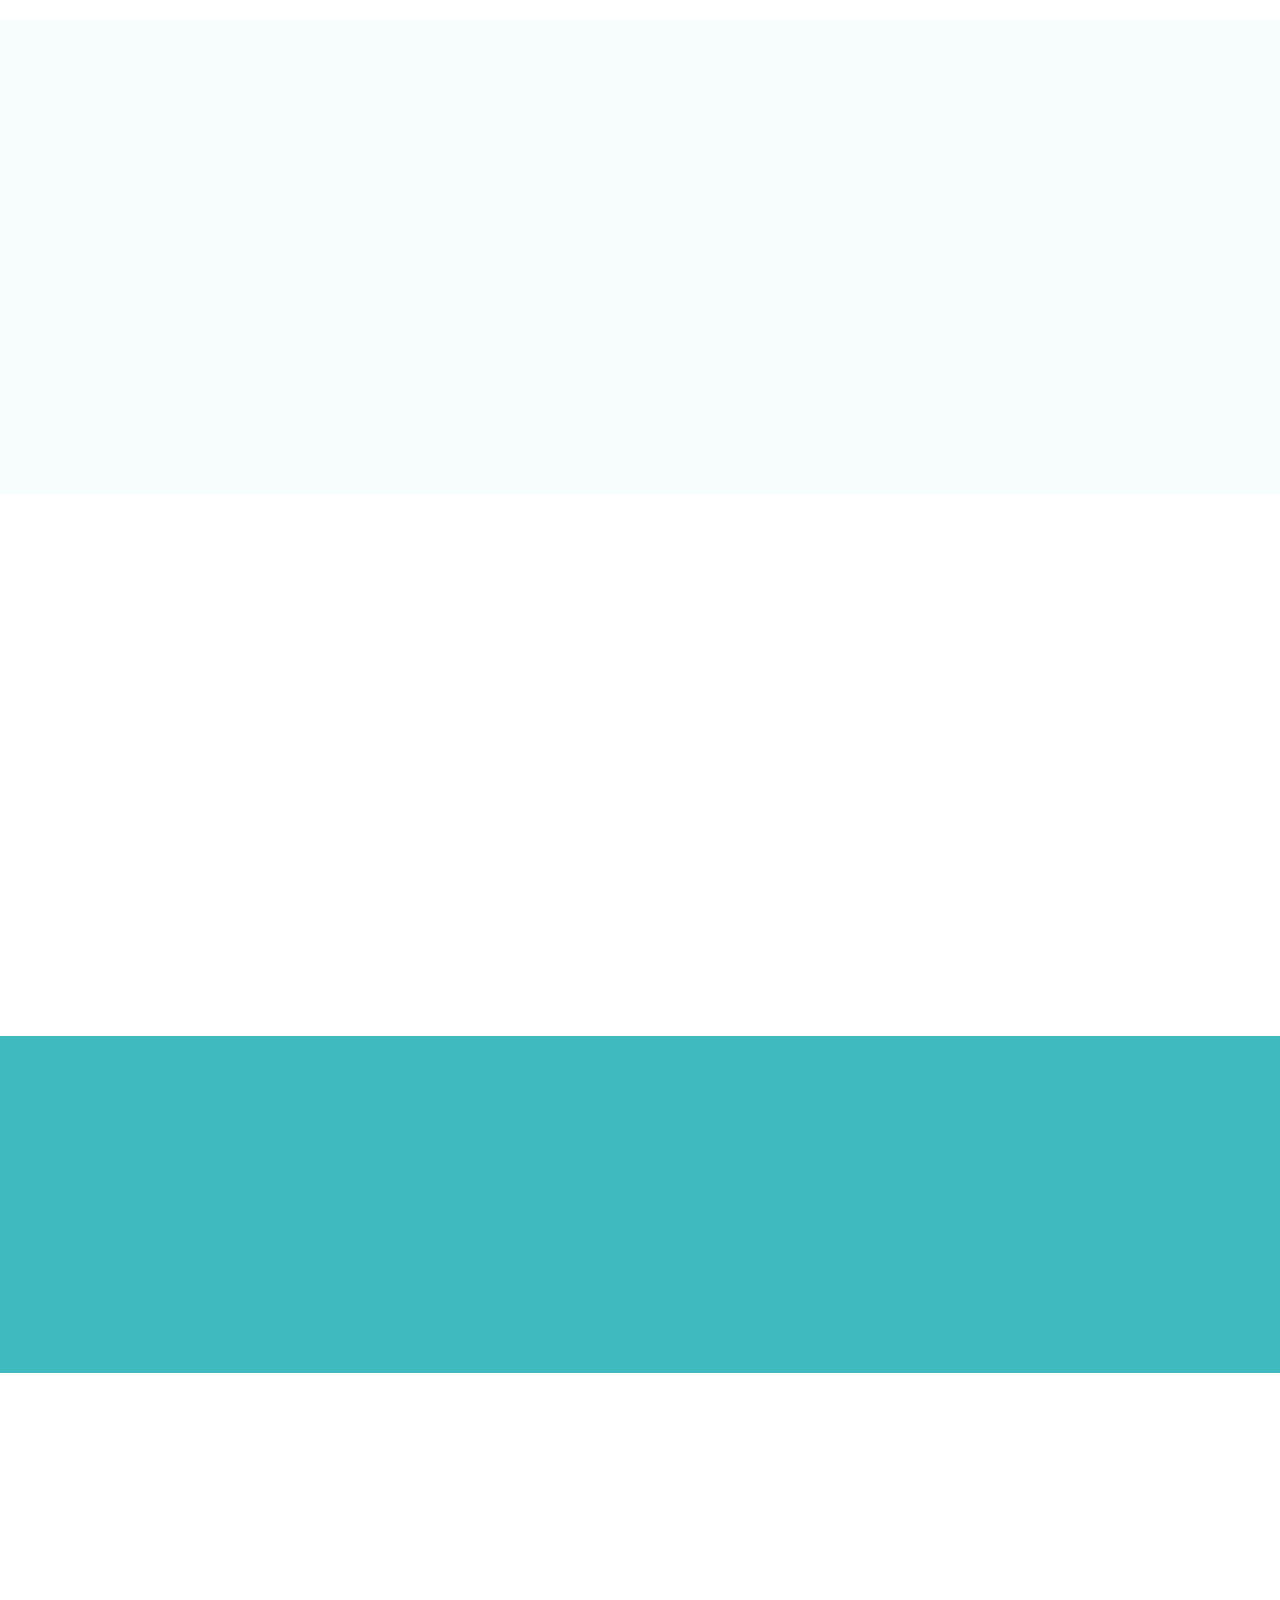
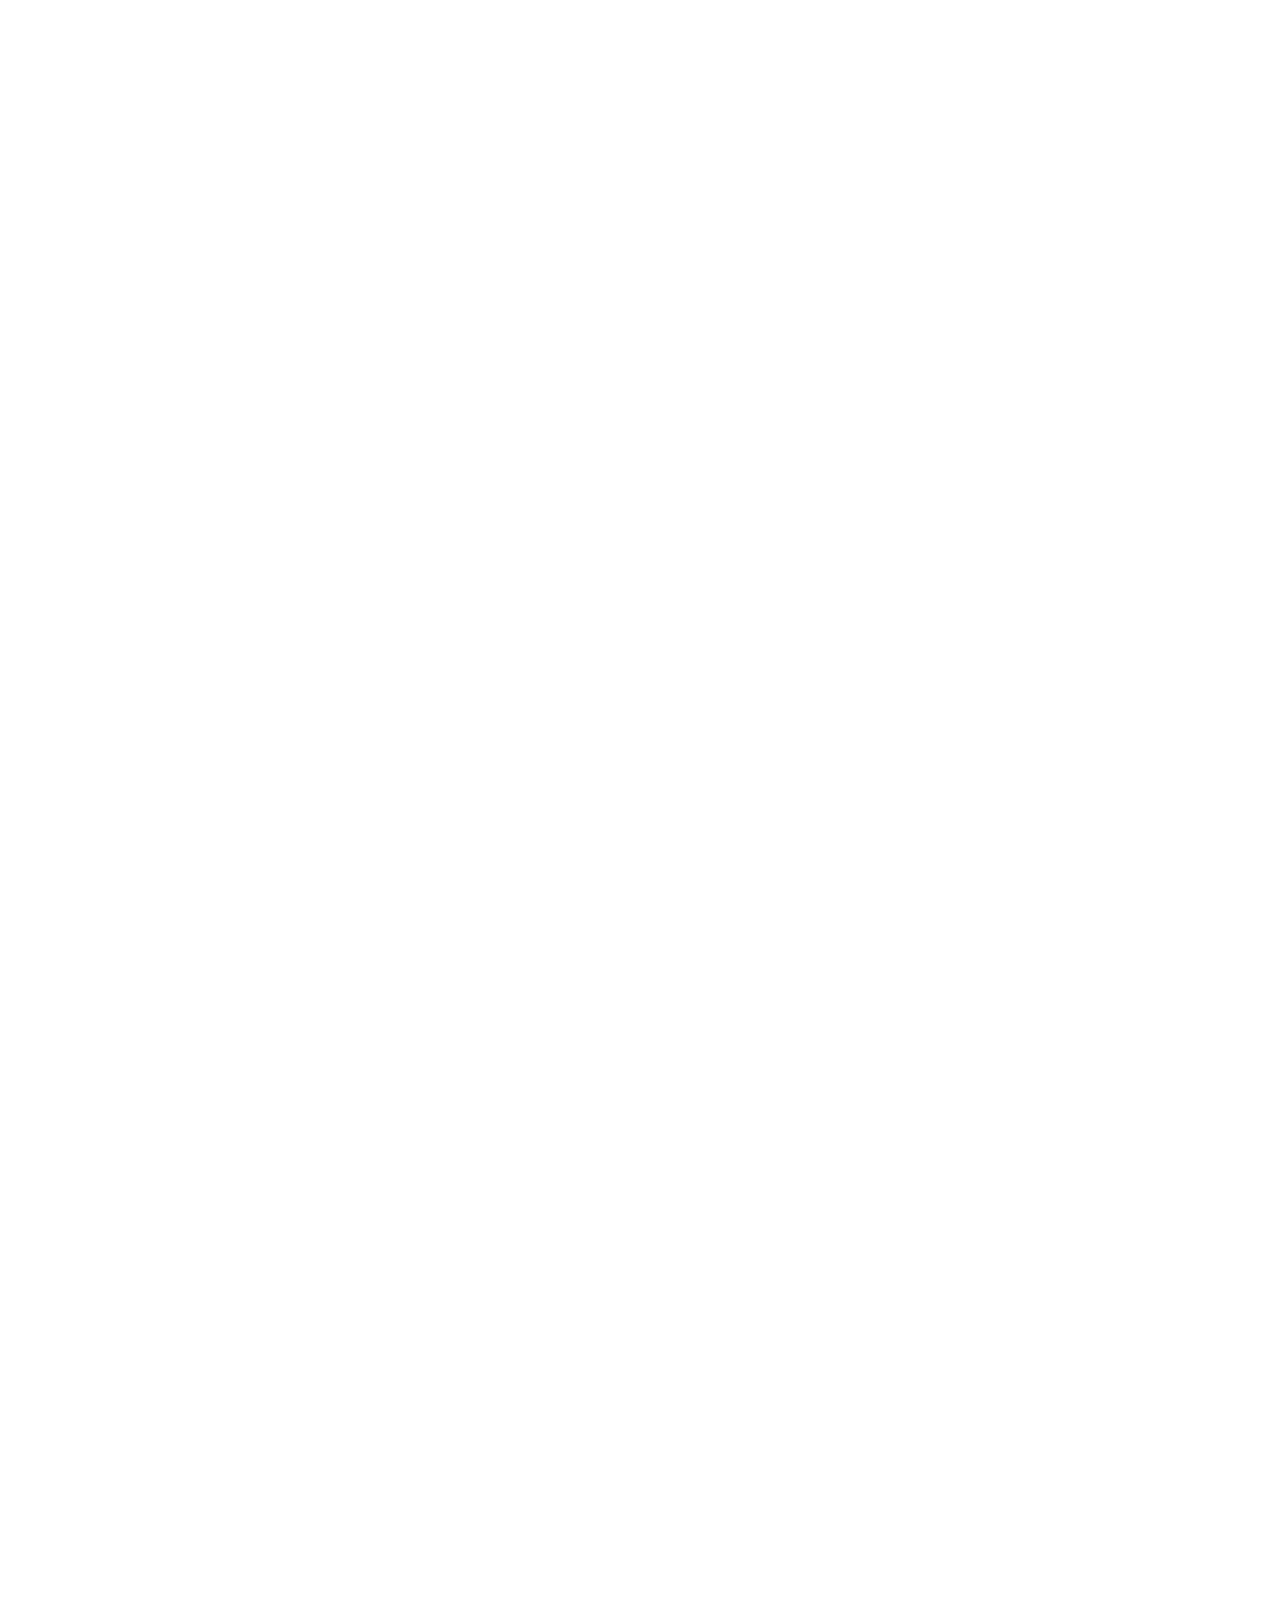
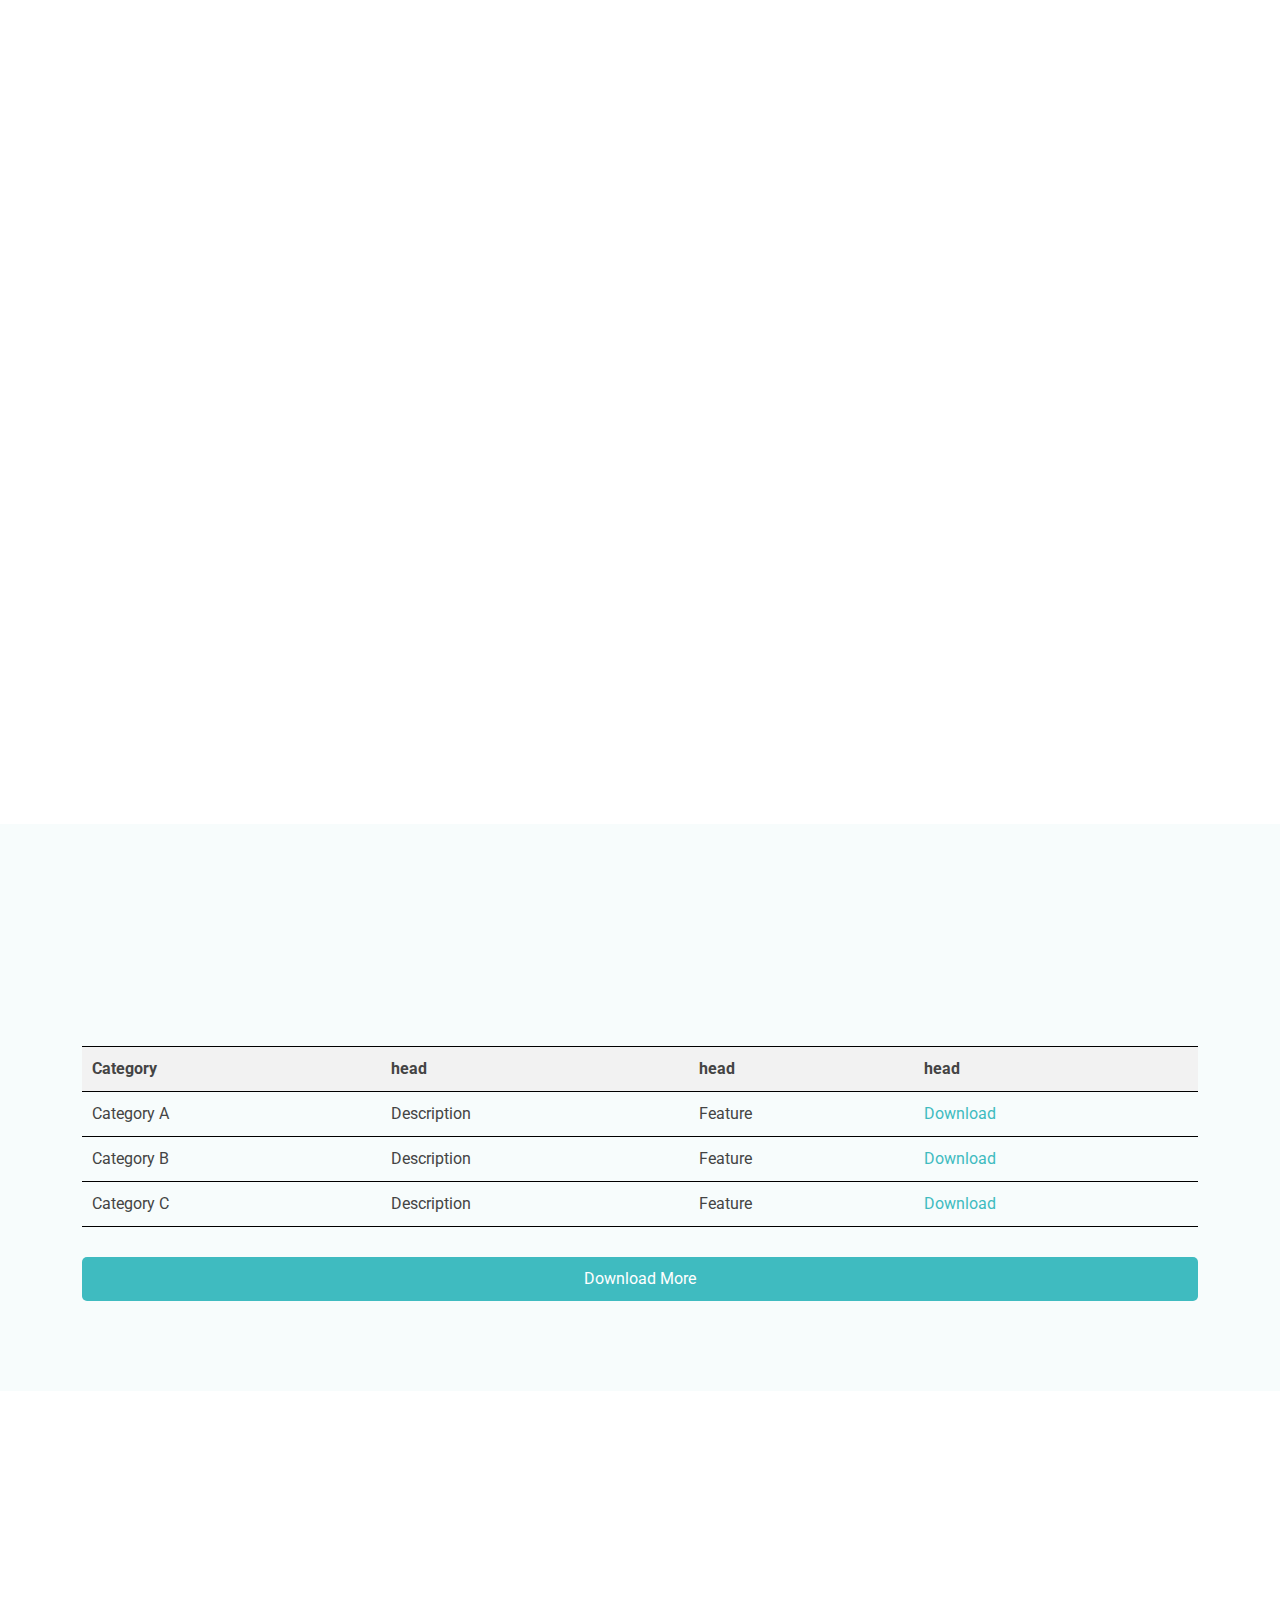
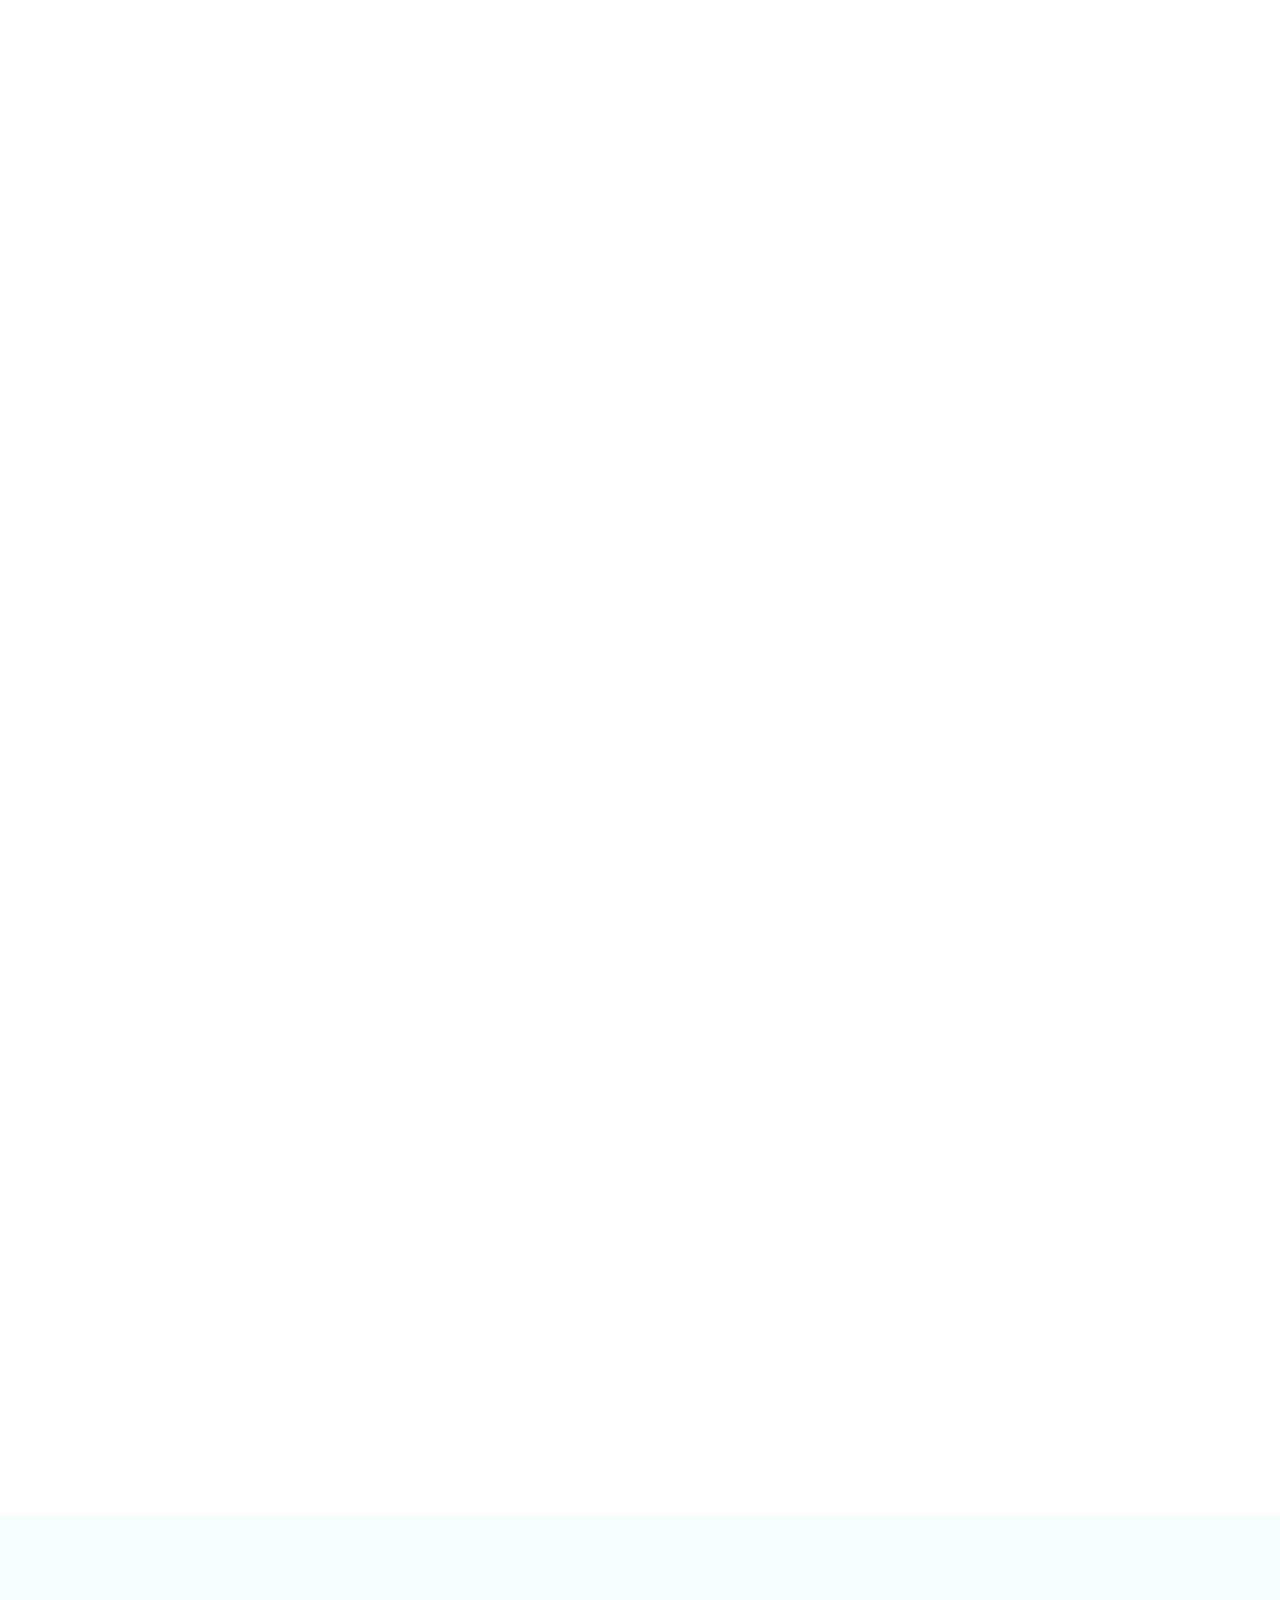
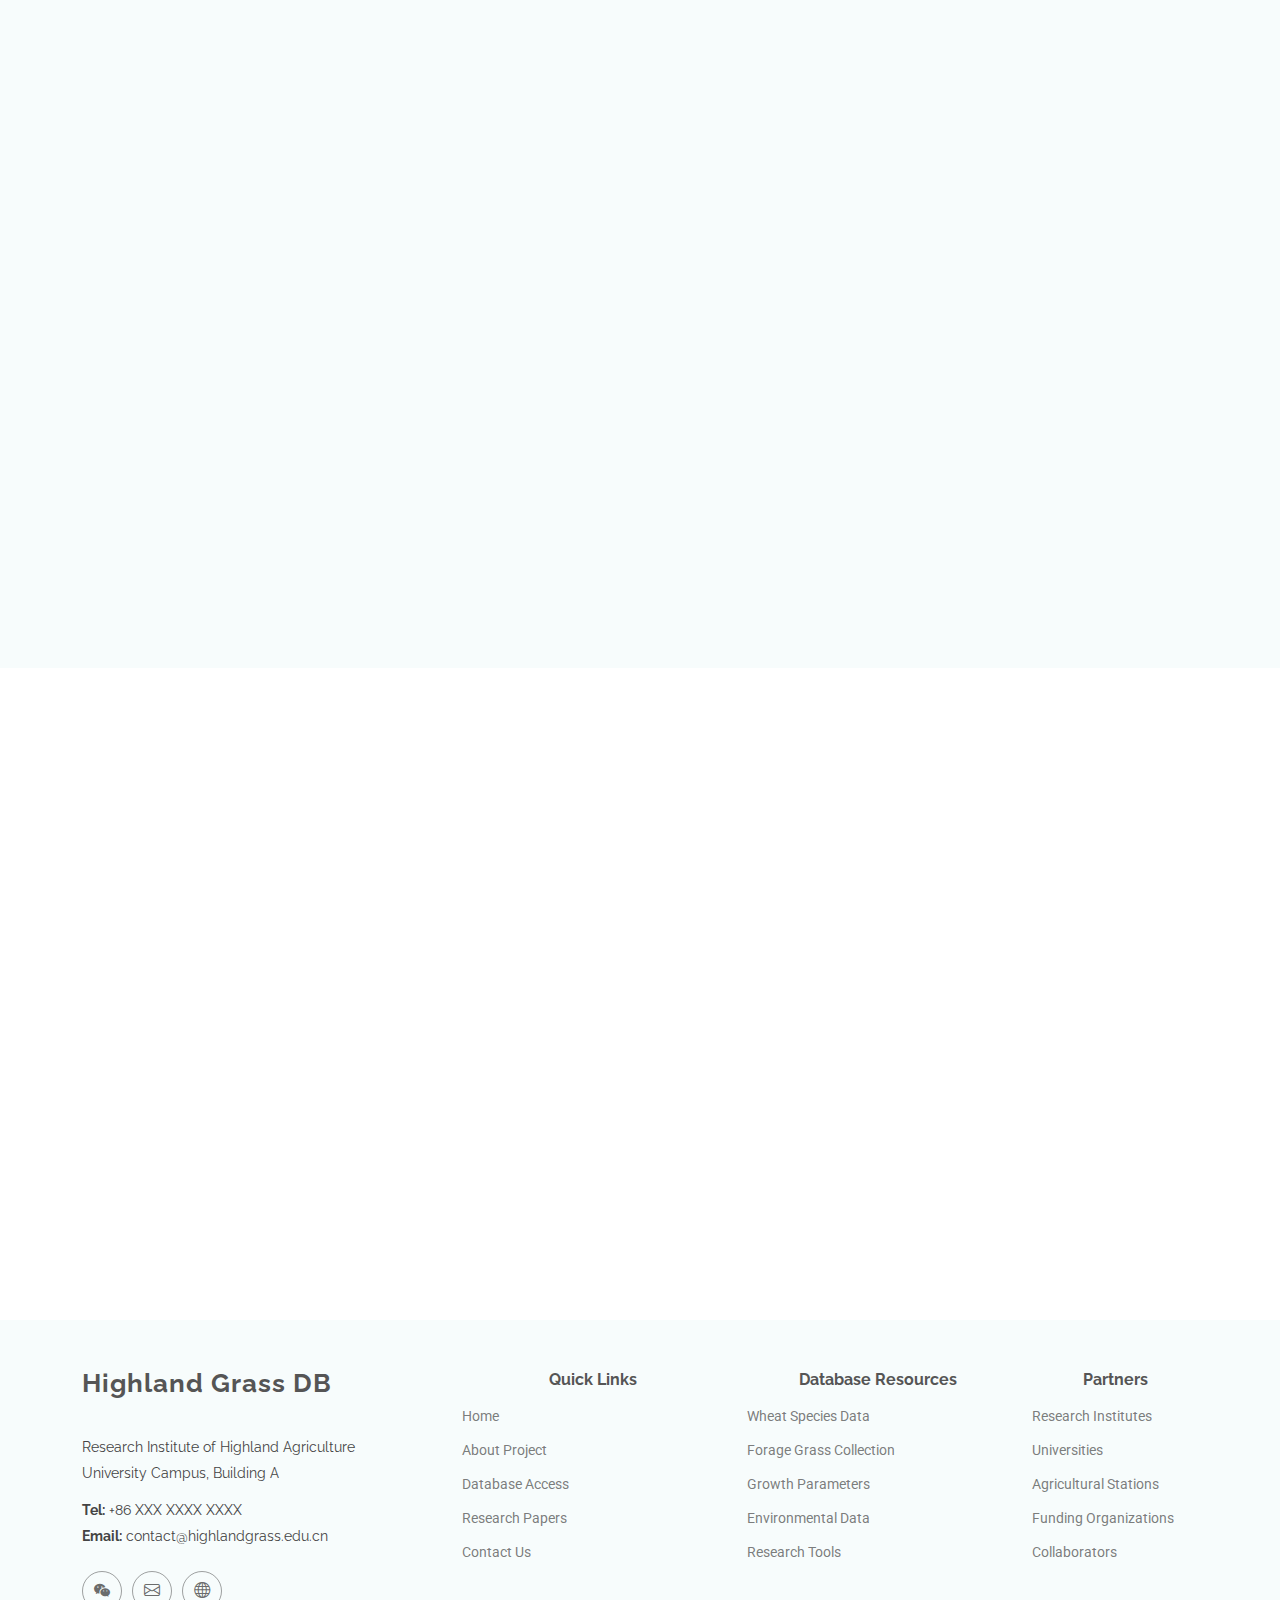
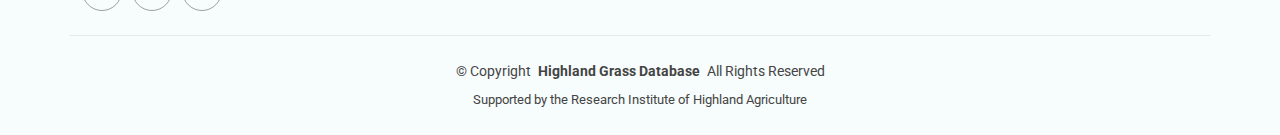
==== commit f2f51bd2: "minimum change" ====
--- a/index.html
+++ b/index.html
@@ -4,7 +4,7 @@
 <head>
   <meta charset="utf-8">
   <meta content="width=device-width, initial-scale=1.0" name="viewport">
-  <title>GrassGenetics</title>
+  <title>Highland Genome Project</title>
   <meta name="description" content="">
   <meta name="keywords" content="">
 
@@ -58,7 +58,7 @@
 
       <div class="container position-relative d-flex align-items-center justify-content-end">
         <a href="index.html" class="logo d-flex align-items-center me-auto">
-          <h1 class="sitename">GrassGenetics</h1>
+          <h1 class="sitename">Highland Genome Project</h1>
           <!-- Uncomment the line below if you also wish to use a text logo -->
           <!-- <h1 class="sitename">Medicio</h1>  -->
         </a>
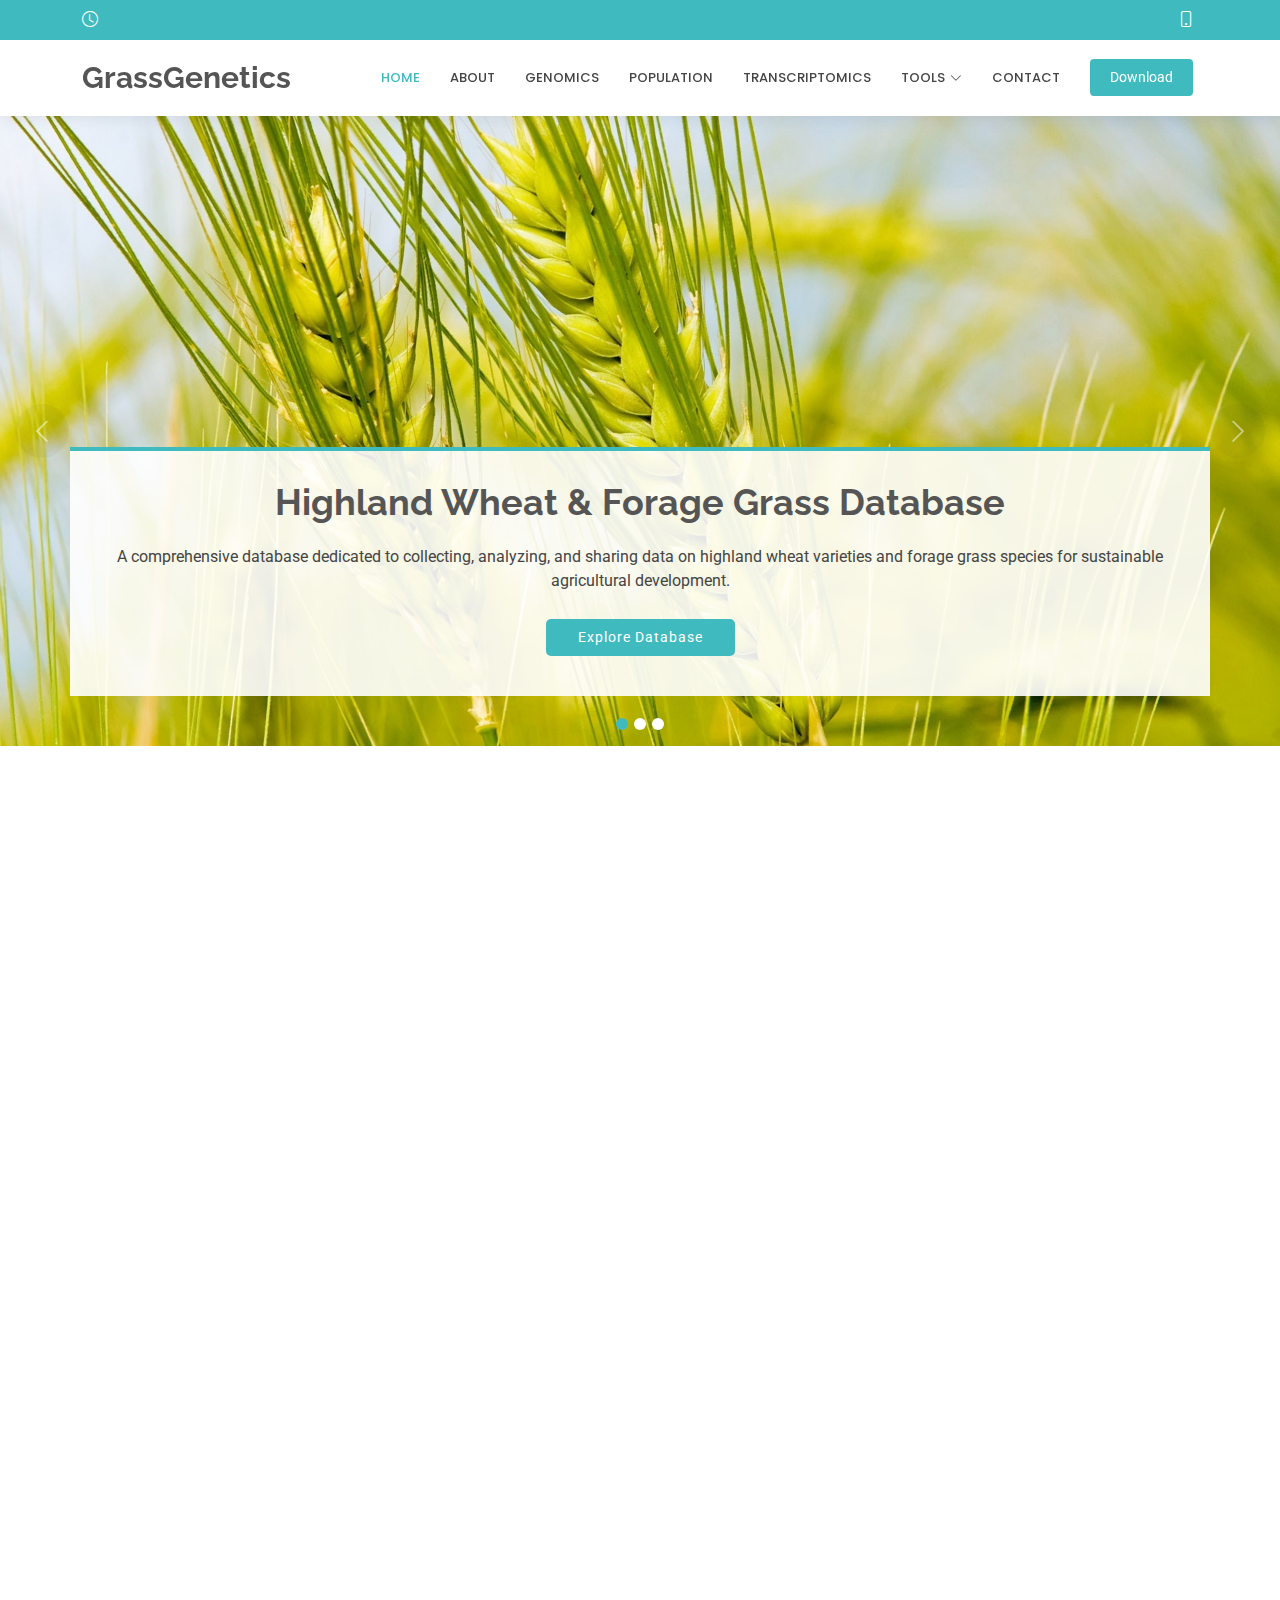
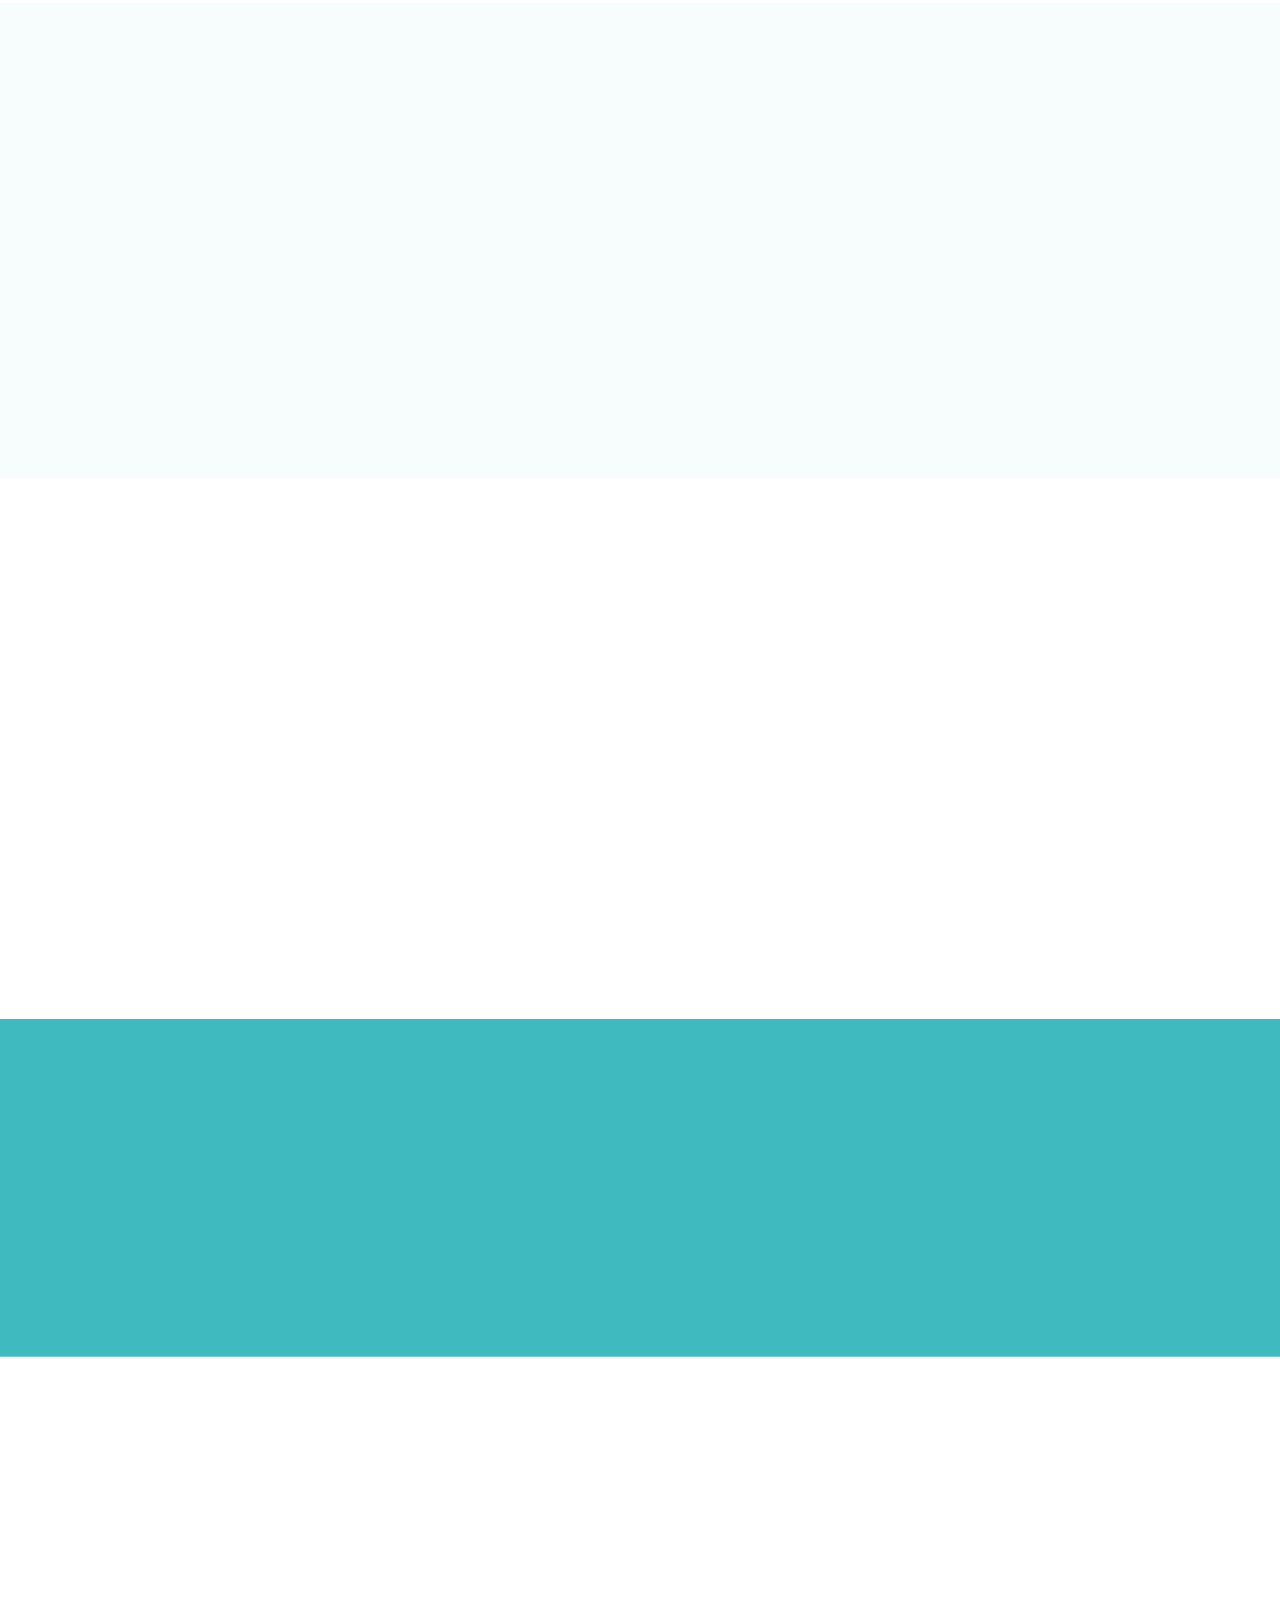
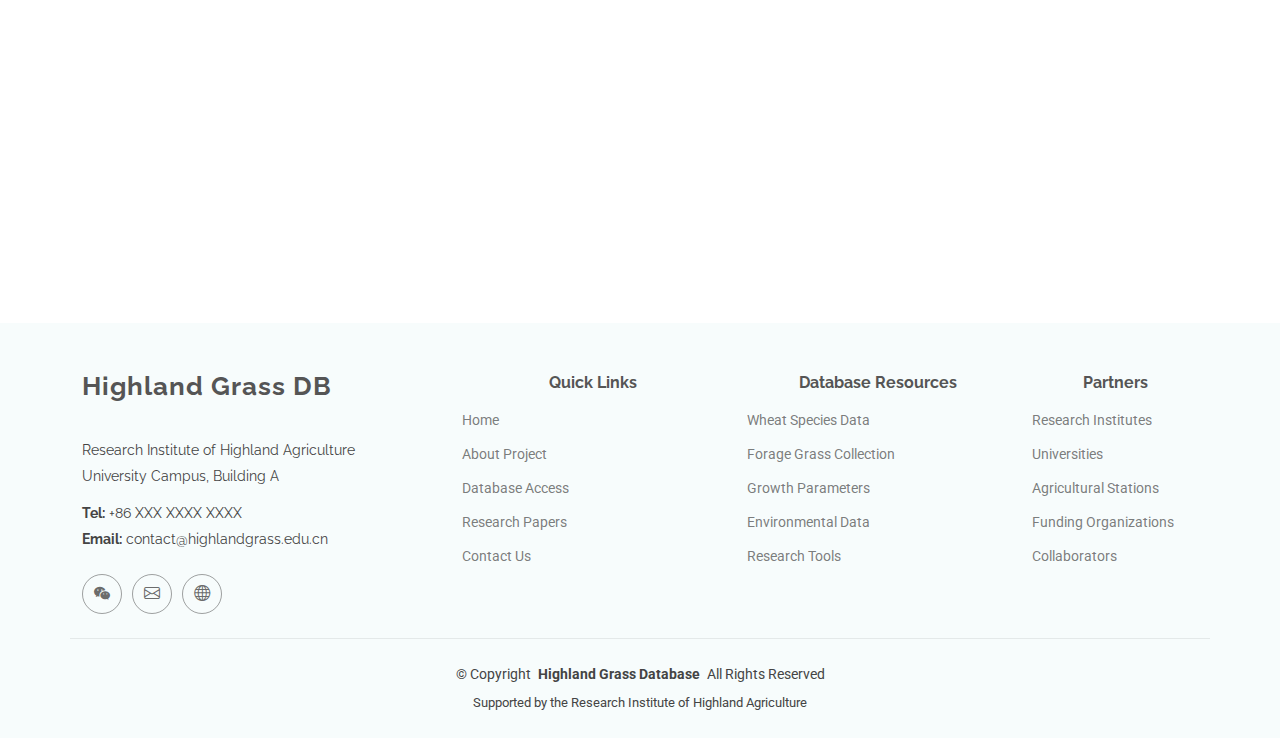
==== commit edf6420c: "Add files via upload" ====
--- a/index.html
+++ b/index.html
@@ -1,1211 +1,516 @@
-<!DOCTYPE html>
-<html lang="en">
-
-<head>
-  <meta charset="utf-8">
-  <meta content="width=device-width, initial-scale=1.0" name="viewport">
-  <title>Highland Genome Project</title>
-  <meta name="description" content="">
-  <meta name="keywords" content="">
-
-  <!-- Favicons -->
-  <link href="assets/img/favicon.png" rel="icon">
-  <link href="assets/img/apple-touch-icon.png" rel="apple-touch-icon">
-
-  <!-- Fonts -->
-  <link href="https://fonts.googleapis.com" rel="preconnect">
-  <link href="https://fonts.gstatic.com" rel="preconnect" crossorigin>
-  <link
-    href="https://fonts.googleapis.com/css2?family=Roboto:ital,wght@0,100;0,300;0,400;0,500;0,700;0,900;1,100;1,300;1,400;1,500;1,700;1,900&family=Poppins:ital,wght@0,100;0,200;0,300;0,400;0,500;0,600;0,700;0,800;0,900;1,100;1,200;1,300;1,400;1,500;1,600;1,700;1,800;1,900&family=Raleway:ital,wght@0,100;0,200;0,300;0,400;0,500;0,600;0,700;0,800;0,900;1,100;1,200;1,300;1,400;1,500;1,600;1,700;1,800;1,900&display=swap"
-    rel="stylesheet">
-
-  <!-- Vendor CSS Files -->
-  <link href="assets/vendor/bootstrap/css/bootstrap.min.css" rel="stylesheet">
-  <link href="assets/vendor/bootstrap-icons/bootstrap-icons.css" rel="stylesheet">
-  <link href="assets/vendor/aos/aos.css" rel="stylesheet">
-  <link href="assets/vendor/fontawesome-free/css/all.min.css" rel="stylesheet">
-  <link href="assets/vendor/glightbox/css/glightbox.min.css" rel="stylesheet">
-  <link href="assets/vendor/swiper/swiper-bundle.min.css" rel="stylesheet">
-
-  <!-- Main CSS File -->
-  <link href="assets/css/main.css" rel="stylesheet">
-
-  <!-- =======================================================
-  * Template Name: Medicio
-  * Template URL: https://bootstrapmade.com/medicio-free-bootstrap-theme/
-  * Updated: Aug 07 2024 with Bootstrap v5.3.3
-  * Author: BootstrapMade.com
-  * License: https://bootstrapmade.com/license/
-  ======================================================== -->
-</head>
-
-<body class="index-page">
-
-  <header id="header" class="header sticky-top">
-
-    <div class="topbar d-flex align-items-center">
-      <div class="container d-flex justify-content-center justify-content-md-between">
-        <div class="d-none d-md-flex align-items-center">
-          <i class="bi bi-clock me-1"></i>
-        </div>
-        <div class="d-flex align-items-center">
-          <i class="bi bi-phone me-1"></i>
-        </div>
-      </div>
-    </div><!-- End Top Bar -->
-
-    <div class="branding d-flex align-items-center">
-
-      <div class="container position-relative d-flex align-items-center justify-content-end">
-        <a href="index.html" class="logo d-flex align-items-center me-auto">
-          <h1 class="sitename">Highland Genome Project</h1>
-          <!-- Uncomment the line below if you also wish to use a text logo -->
-          <!-- <h1 class="sitename">Medicio</h1>  -->
-        </a>
-
-        <nav id="navmenu" class="navmenu">
-          <ul>
-            <li><a href="#hero" class="active">Home</a></li>
-            <li><a href="#about">About</a></li>
-            <li><a href="#services">Genomics</a></li>
-            <li><a href="#departments">Population</a></li>
-            <li><a href="#doctors">Transcriptomics</a></li>
-            <li class="dropdown"><a href="#"><span>Tools</span> <i class="bi bi-chevron-down toggle-dropdown"></i></a>
-              <ul>
-                <li><a href="#">Dropdown 1</a></li>
-                <li class="dropdown"><a href="#"><span>Deep Dropdown</span> <i
-                      class="bi bi-chevron-down toggle-dropdown"></i></a>
-                  <ul>
-                    <li><a href="#">Deep Dropdown 1</a></li>
-                    <li><a href="#">Deep Dropdown 2</a></li>
-                    <li><a href="#">Deep Dropdown 3</a></li>
-                    <li><a href="#">Deep Dropdown 4</a></li>
-                    <li><a href="#">Deep Dropdown 5</a></li>
-                  </ul>
-                </li>
-                <li><a href="#">Dropdown 2</a></li>
-                <li><a href="#">Dropdown 3</a></li>
-                <li><a href="#">Dropdown 4</a></li>
-              </ul>
-            </li>
-            <li><a href="#contact">Contact</a></li>
-          </ul>
-          <i class="mobile-nav-toggle d-xl-none bi bi-list"></i>
-        </nav>
-
-        <a class="cta-btn" href="index.html#appointment">Download</a>
-
-      </div>
-
-    </div>
-
-  </header>
-
-  <ma class="main">
-
-    <!-- Hero Section -->
-    <section id="hero" class="hero section">
-      <div id="hero-carousel" class="carousel slide carousel-fade" data-bs-ride="carousel" data-bs-interval="5000">
-
-        <div class="carousel-item active">
-          <img src="assets/img/hero-carousel/1.jpg" alt="Highland wheat field">
-          <div class="container">
-            <h2>Highland Wheat & Forage Grass Database</h2>
-            <p>A comprehensive database dedicated to collecting, analyzing, and sharing data on highland wheat varieties
-              and forage grass species for sustainable agricultural development.</p>
-            <a href="#about" class="btn-get-started">Explore Database</a>
-          </div>
-        </div><!-- End Carousel Item -->
-
-        <div class="carousel-item">
-          <img src="assets/img/hero-carousel/1.jpg" alt="Research laboratory">
-          <div class="container">
-            <h2>Research & Analysis Tools</h2>
-            <p>Access our advanced research tools and analytical systems to study growth patterns, genetic diversity,
-              and environmental adaptability of highland grass species.</p>
-            <a href="#about" class="btn-get-started">View Tools</a>
-          </div>
-        </div><!-- End Carousel Item -->
-
-        <div class="carousel-item">
-          <img src="assets/img/hero-carousel/dna.jpg" alt="Field research">
-          <div class="container">
-            <h2>Collaborative Research Platform</h2>
-            <p>Join our network of researchers, agricultural specialists, and institutions working together to advance
-              highland agriculture through data-driven research.</p>
-            <a href="#about" class="btn-get-started">Join Us</a>
-          </div>
-        </div><!-- End Carousel Item -->
-
-        <a class="carousel-control-prev" href="#hero-carousel" role="button" data-bs-slide="prev">
-          <span class="carousel-control-prev-icon bi bi-chevron-left" aria-hidden="true"></span>
-        </a>
-
-        <a class="carousel-control-next" href="#hero-carousel" role="button" data-bs-slide="next">
-          <span class="carousel-control-next-icon bi bi-chevron-right" aria-hidden="true"></span>
-        </a>
-
-        <ol class="carousel-indicators"></ol>
-
-      </div>
-    </section><!-- End Hero Section -->
-    <!-- Featured Tools Section -->
-    <section id="tools" class="featured-services section">
-      <div class="container section-title" data-aos="fade-up">
-        <h2>Analysis Tools</h2>
-        <p>Comprehensive suite of tools for genetic and genomic analysis</p>
-      </div>
-
-      <div class="container">
-        <div class="row gy-4">
-          <!-- KEGG/GO Enrichment -->
-          <div class="col-xl-4 col-md-6 d-flex" data-aos="fade-up" data-aos-delay="100">
-            <div class="service-item position-relative feature-card">
-
-              <h4><a href="" class="stretched-link">KEGG/GO Enrichment</a></h4>
-              <p>Analyze gene enrichment patterns and pathways in your genetic data</p>
-            </div>
-          </div>
-
-          <!-- Gene Expression -->
-          <div class="col-xl-4 col-md-6 d-flex" data-aos="fade-up" data-aos-delay="200">
-            <div class="service-item position-relative feature-card">
-
-              <h4><a href="" class="stretched-link">Gene Expression</a></h4>
-              <p>Visualize and analyze gene expression patterns across samples</p>
-            </div>
-          </div>
-
-          <!-- Phylogenetic Analysis -->
-          <div class="col-xl-4 col-md-6 d-flex" data-aos="fade-up" data-aos-delay="300">
-            <div class="service-item position-relative feature-card">
-
-              <h4><a href="" class="stretched-link">Phylogenetic Analysis</a></h4>
-              <p>Generate evolutionary trees from sequence data</p>
-            </div>
-          </div>
-        </div>
-      </div>
-    </section>
-
-    <!-- Database Stats Section -->
-    <section id="stats" class="stats section">
-      <div class="container" data-aos="fade-up" data-aos-delay="100">
-        <h2 class="section-title" data-aos="fade-up">Database</h2>
-        <div class="row gy-4">
-          <div class="col-lg-3 col-md-6">
-            <div class="stats-item d-flex align-items-center w-100 h-100">
-              <i class="fas fa-dna flex-shrink-0"></i>
-              <div>
-                <span data-purecounter-start="0" data-purecounter-end="15000" data-purecounter-duration="1"
-                  class="purecounter" style="text-align: center;"></span>
-                <p>Gene Sequences</p>
-              </div>
-            </div>
-          </div>
-
-          <div class="col-lg-3 col-md-6">
-            <div class="stats-item d-flex align-items-center w-100 h-100">
-              <i class="fas fa-leaf flex-shrink-0"></i>
-              <div>
-                <span data-purecounter-start="0" data-purecounter-end="200" data-purecounter-duration="1"
-                  class="purecounter" style="text-align: center;"></span>
-                <p>Species</p>
-              </div>
-            </div>
-          </div>
-
-          <div class="col-lg-3 col-md-6">
-            <div class="stats-item d-flex align-items-center w-100 h-100">
-              <i class="fas fa-mountain flex-shrink-0"></i>
-              <div>
-                <span data-purecounter-start="0" data-purecounter-end="50" data-purecounter-duration="1"
-                  class="purecounter" style="text-align: center;"></span>
-                <p>Geographic Locations</p>
-              </div>
-            </div>
-          </div>
-
-          <div class="col-lg-3 col-md-6">
-            <div class="stats-item d-flex align-items-center w-100 h-100">
-              <i class="fas fa-flask flex-shrink-0"></i>
-              <div>
-                <span data-purecounter-start="0" data-purecounter-end="1000" data-purecounter-duration="1"
-                  class="purecounter" style="text-align: center;"></span>
-                <p>Expression Profiles</p>
-              </div>
-            </div>
-          </div>
-        </div>
-      </div>
-    </section>
-
-    <!-- Publications Section -->
-    <section id="publications" class="doctors section light-background">
-      <div class="container section-title" data-aos="fade-up">
-        <h2>Recent Publications</h2>
-        <p>Latest research findings and scientific publications</p>
-      </div>
-
-      <div class="container">
-        <div class="row gy-4">
-          <div class="col-lg-4" data-aos="fade-up">
-            <div class="card h-100">
-              <div class="card-body">
-                <h5 class="card-title">Genetic Diversity Analysis of Highland Grasses</h5>
-                <p class="card-text">Investigation of genetic variation in high-altitude adapted grass species...</p>
-                <a href="#" class="btn btn-outline-primary">Read More</a>
-              </div>
-            </div>
-          </div>
-
-          <div class="col-lg-4" data-aos="fade-up" data-aos-delay="100">
-            <div class="card h-100">
-              <div class="card-body">
-                <h5 class="card-title">Expression Patterns Under Cold Stress</h5>
-                <p class="card-text">Analysis of gene expression responses to low-temperature conditions...</p>
-                <a href="#" class="btn btn-outline-primary">Read More</a>
-              </div>
-            </div>
-          </div>
-
-          <div class="col-lg-4" data-aos="fade-up" data-aos-delay="200">
-            <div class="card h-100">
-              <div class="card-body">
-                <h5 class="card-title">Comparative Genomics Study</h5>
-                <p class="card-text">Genomic comparison of highland and lowland grass species...</p>
-                <a href="#" class="btn btn-outline-primary">Read More</a>
-              </div>
-            </div>
-          </div>
-        </div>
-      </div>
-    </section>
-
-    <!-- Featured Services Section -->
-    <section id="featured-services" class="featured-services section">
-      <!-- Section Title -->
-      <div class="container section-title" data-aos="fade-up">
-        <h2>Analysis Tools</h2>
-        <p>Advanced tools for highland grass species research and analysis</p>
-      </div><!-- End Section Title -->
-      <div class="container">
-
-        <div class="row gy-4">
-
-          <div class="col-xl-3 col-md-6 d-flex" data-aos="fade-up" data-aos-delay="100">
-            <div class="service-item position-relative">
-              <h4><a href="" class="stretched-link">Species Search</a></h4>
-              <p>Search and explore our comprehensive database of highland wheat and forage grass species with detailed
-                phenotypic data</p>
-            </div>
-          </div><!-- End Service Item -->
-
-          <div class="col-xl-3 col-md-6 d-flex" data-aos="fade-up" data-aos-delay="200">
-            <div class="service-item position-relative">
-              <h4><a href="" class="stretched-link">Data Analysis</a></h4>
-              <p>Statistical analysis tools for studying growth patterns, environmental adaptability, and species
-                distribution</p>
-            </div>
-          </div><!-- End Service Item -->
-
-          <div class="col-xl-3 col-md-6 d-flex" data-aos="fade-up" data-aos-delay="300">
-            <div class="service-item position-relative">
-              <h4><a href="" class="stretched-link">Data Visualization</a></h4>
-              <p>Interactive visualization tools for analyzing and presenting research data on highland grass species
-              </p>
-            </div>
-          </div><!-- End Service Item -->
-
-          <div class="col-xl-3 col-md-6 d-flex" data-aos="fade-up" data-aos-delay="400">
-            <div class="service-item position-relative">
-              <h4><a href="" class="stretched-link">Download Center</a></h4>
-              <p>Access and download research data, reports, and analysis results for your research needs</p>
-            </div>
-          </div><!-- End Service Item -->
-
-        </div>
-
-      </div>
-
-    </section><!-- End Featured Services Section -->
-
-    <!-- Call To Action Section -->
-    <section id="call-to-action" class="call-to-action section accent-background">
-
-      <div class="container">
-        <div class="row justify-content-center" data-aos="zoom-in" data-aos-delay="100">
-          <div class="col-xl-10">
-            <div class="text-center">
-              <h3>Join Our Research Network</h3>
-              <p>Connect with researchers and institutions studying highland wheat and forage grass species. Share data,
-                collaborate on research projects, and contribute to our growing database of highland agricultural
-                knowledge.</p>
-              <a class="cta-btn" href="#contact">Contact Us</a>
-            </div>
-          </div>
-        </div>
-      </div>
-
-    </section><!-- End Call To Action Section -->
-
-    <!-- About Section -->
-    <section id="about" class="about section">
-      <!-- Section Title -->
-      <div class="container section-title" data-aos="fade-up">
-        <h2>About Us</h2>
-        <p>Highland Wheat and Forage Grass Database Project</p>
-      </div>
-
-      <div class="container">
-        <div class="row gy-4">
-          <div class="col-lg-6 position-relative align-self-start" data-aos="fade-up" data-aos-delay="100">
-            <img src="assets/img/about.jpg" class="img-fluid" alt="Highland wheat field">
-            <a href="https://www.youtube.com/watch?v=Y7f98aduVJ8" class="glightbox pulsating-play-btn"></a>
-          </div>
-          <div class="col-lg-6 content" data-aos="fade-up" data-aos-delay="200">
-            <h3>Data-Driven Research for Highland Agriculture</h3>
-            <p class="fst-italic">
-              A comprehensive database supporting research on highland wheat and forage grass species.
-            </p>
-            <ul>
-              <li><i class="bi bi-check2-all"></i> <span>Collection of highland wheat and forage grass data, including
-                  growth patterns and adaptability.</span></li>
-              <li><i class="bi bi-check2-all"></i> <span>Research tools for agricultural specialists and
-                  scientists.</span></li>
-              <li><i class="bi bi-check2-all"></i> <span>Collaboration with research institutions and farming
-                  communities.</span></li>
-            </ul>
-            <p>
-              Our database combines scientific research with practical agricultural applications to support sustainable
-              highland farming development.
-            </p>
-          </div>
-        </div>
-      </div>
-    </section><!-- End About Section -->
-
-    <!-- Stats Section -->
-    <section id="stats" class="stats section">
-
-      <div class="container" data-aos="fade-up" data-aos-delay="100">
-
-        <div class="row gy-4">
-
-          <div class="col-lg-3 col-md-6">
-            <div class="stats-item d-flex align-items-center w-100 h-100">
-              <i class="fas fa-user-md flex-shrink-0"></i>
-              <div>
-                <span data-purecounter-start="0" data-purecounter-end="25" data-purecounter-duration="1"
-                  class="purecounter"></span>
-                <p>Doctors</p>
-              </div>
-            </div>
-          </div><!-- End Stats Item -->
-
-          <div class="col-lg-3 col-md-6">
-            <div class="stats-item d-flex align-items-center w-100 h-100">
-              <i class="far fa-hospital flex-shrink-0"></i>
-              <div>
-                <span data-purecounter-start="0" data-purecounter-end="15" data-purecounter-duration="1"
-                  class="purecounter"></span>
-                <p>Departments</p>
-              </div>
-            </div>
-          </div><!-- End Stats Item -->
-
-          <div class="col-lg-3 col-md-6">
-            <div class="stats-item d-flex align-items-center w-100 h-100">
-              <i class="fas fa-flask flex-shrink-0"></i>
-              <div>
-                <span data-purecounter-start="0" data-purecounter-end="8" data-purecounter-duration="1"
-                  class="purecounter"></span>
-                <p>Research Labs</p>
-              </div>
-            </div>
-          </div><!-- End Stats Item -->
-
-          <div class="col-lg-3 col-md-6">
-            <div class="stats-item d-flex align-items-center w-100 h-100">
-              <i class="fas fa-award flex-shrink-0"></i>
-              <div>
-                <span data-purecounter-start="0" data-purecounter-end="150" data-purecounter-duration="1"
-                  class="purecounter"></span>
-                <p>Awards</p>
-              </div>
-            </div>
-          </div><!-- End Stats Item -->
-
-        </div>
-
-      </div>
-
-    </section><!-- /Stats Contact Section -->
-
-    <!-- Features Section -->
-    <section id="features" class="features section">
-
-      <div class="container">
-
-        <div class="row justify-content-around gy-4">
-          <div class="features-image col-lg-6" data-aos="fade-up" data-aos-delay="100"><img
-              src="assets/img/features.jpg" alt=""></div>
-
-          <div class="col-lg-5 d-flex flex-column justify-content-center" data-aos="fade-up" data-aos-delay="200">
-            <h3>Enim quis est voluptatibus aliquid consequatur fugiat</h3>
-            <p>Esse voluptas cumque vel exercitationem. Reiciendis est hic accusamus. Non ipsam et sed minima temporibus
-              laudantium. Soluta voluptate sed facere corporis dolores excepturi</p>
-
-            <div class="icon-box d-flex position-relative" data-aos="fade-up" data-aos-delay="300">
-              <i class="fa-solid fa-hand-holding-medical flex-shrink-0"></i>
-              <div>
-                <h4><a href="" class="stretched-link">Lorem Ipsum</a></h4>
-                <p>Voluptatum deleniti atque corrupti quos dolores et quas molestias excepturi sint occaecati cupiditate
-                  non provident</p>
-              </div>
-            </div><!-- End Icon Box -->
-
-            <div class="icon-box d-flex position-relative" data-aos="fade-up" data-aos-delay="400">
-              <i class="fa-solid fa-suitcase-medical flex-shrink-0"></i>
-              <div>
-                <h4><a href="" class="stretched-link">Nemo Enim</a></h4>
-                <p>At vero eos et accusamus et iusto odio dignissimos ducimus qui blanditiis praesentium voluptatum
-                  deleniti atque</p>
-              </div>
-            </div><!-- End Icon Box -->
-
-            <div class="icon-box d-flex position-relative" data-aos="fade-up" data-aos-delay="500">
-              <i class="fa-solid fa-staff-snake flex-shrink-0"></i>
-              <div>
-                <h4><a href="" class="stretched-link">Dine Pad</a></h4>
-                <p>Explicabo est voluptatum asperiores consequatur magnam. Et veritatis odit. Sunt aut deserunt minus
-                  aut eligendi omnis</p>
-              </div>
-            </div><!-- End Icon Box -->
-
-            <div class="icon-box d-flex position-relative" data-aos="fade-up" data-aos-delay="600">
-              <i class="fa-solid fa-lungs flex-shrink-0"></i>
-              <div>
-                <h4><a href="" class="stretched-link">Tride clov</a></h4>
-                <p>Est voluptatem labore deleniti quis a delectus et. Saepe dolorem libero sit non aspernatur odit amet.
-                  Et eligendi</p>
-              </div>
-            </div><!-- End Icon Box -->
-
-          </div>
-        </div>
-
-      </div>
-
-    </section><!-- /Features Section -->
-
-    <!-- Genomics Section -->
-    <section id="services" class="services section">
-
-      <!-- Section Title -->
-      <div class="container section-title" data-aos="fade-up">
-        <h2>Genomics</h2>
-        <p>Necessitatibus eius consequatur ex aliquid fuga eum quidem sint consectetur velit</p>
-      </div><!-- End Section Title -->
-
-      <div class="container">
-
-        <div class="row gy-4">
-
-          <div class="col-lg-4 col-md-6" data-aos="fade-up" data-aos-delay="100">
-            <div class="service-item  position-relative">
-              <div class="icon">
-                <i class="fas fa-heartbeat"></i>
-              </div>
-              <a href="#" class="stretched-link">
-                <h3>Nesciunt Mete</h3>
-              </a>
-              <p>Provident nihil minus qui consequatur non omnis maiores. Eos accusantium minus dolores iure perferendis
-                tempore et consequatur.</p>
-            </div>
-          </div><!-- End Service Item -->
-
-          <div class="col-lg-4 col-md-6" data-aos="fade-up" data-aos-delay="200">
-            <div class="service-item position-relative">
-              <div class="icon">
-                <i class="fas fa-pills"></i>
-              </div>
-              <a href="#" class="stretched-link">
-                <h3>Eosle Commodi</h3>
-              </a>
-              <p>Ut autem aut autem non a. Sint sint sit facilis nam iusto sint. Libero corrupti neque eum hic non ut
-                nesciunt dolorem.</p>
-            </div>
-          </div><!-- End Service Item -->
-
-          <div class="col-lg-4 col-md-6" data-aos="fade-up" data-aos-delay="300">
-            <div class="service-item position-relative">
-              <div class="icon">
-                <i class="fas fa-hospital-user"></i>
-              </div>
-              <a href="#" class="stretched-link">
-                <h3>Ledo Markt</h3>
-              </a>
-              <p>Ut excepturi voluptatem nisi sed. Quidem fuga consequatur. Minus ea aut. Vel qui id voluptas adipisci
-                eos earum corrupti.</p>
-            </div>
-          </div><!-- End Service Item -->
-
-          <div class="col-lg-4 col-md-6" data-aos="fade-up" data-aos-delay="400">
-            <div class="service-item position-relative">
-              <div class="icon">
-                <i class="fas fa-dna"></i>
-              </div>
-              <a href="#" class="stretched-link">
-                <h3>Asperiores Commodit</h3>
-              </a>
-              <p>Non et temporibus minus omnis sed dolor esse consequatur. Cupiditate sed error ea fuga sit provident
-                adipisci neque.</p>
-              <a href="#" class="stretched-link"></a>
-            </div>
-          </div><!-- End Service Item -->
-
-          <div class="col-lg-4 col-md-6" data-aos="fade-up" data-aos-delay="500">
-            <div class="service-item position-relative">
-              <div class="icon">
-                <i class="fas fa-wheelchair"></i>
-              </div>
-              <a href="#" class="stretched-link">
-                <h3>Velit Doloremque</h3>
-              </a>
-              <p>Cumque et suscipit saepe. Est maiores autem enim facilis ut aut ipsam corporis aut. Sed animi at autem
-                alias eius labore.</p>
-              <a href="#" class="stretched-link"></a>
-            </div>
-          </div><!-- End Service Item -->
-
-          <div class="col-lg-4 col-md-6" data-aos="fade-up" data-aos-delay="600">
-            <div class="service-item position-relative">
-              <div class="icon">
-                <i class="fas fa-notes-medical"></i>
-              </div>
-              <a href="#" class="stretched-link">
-                <h3>Dolori Architecto</h3>
-              </a>
-              <p>Hic molestias ea quibusdam eos. Fugiat enim doloremque aut neque non et debitis iure. Corrupti
-                recusandae ducimus enim.</p>
-              <a href="#" class="stretched-link"></a>
-            </div>
-          </div><!-- End Service Item -->
-
-        </div>
-
-      </div>
-
-    </section><!-- /Services Section -->
-
-    <!-- Appointment Section -->
-    <section id="appointment" class="appointment section light-background">
-
-      <!-- Section Title -->
-      <div class="container section-title" data-aos="fade-up">
-        <h2>DOWNLOAD GENETIC DATA</h2>
-        <p>Necessitatibus eius consequatur ex aliquid fuga eum quidem sint consectetur velit</p>
-      </div><!-- End Section Title -->
-
-      <div class="container">
-
-        <table>
-          <tr>
-            <th>Category</th>
-            <th>head</th>
-            <th>head</th>
-            <th>head</th>
-          </tr>
-          <tr>
-            <td>Category A</td>
-            <td>Description</td>
-            <td>Feature</td>
-            <td><a href="#" download>Download</a></td>
-          </tr>
-          <tr>
-            <td>Category B</td>
-            <td>Description</td>
-            <td>Feature</td>
-            <td><a href="#" download>Download</a></td>
-          </tr>
-          <tr>
-            <td>Category C</td>
-            <td>Description</td>
-            <td>Feature</td>
-            <td><a href="#" download>Download</a></td>
-          </tr>
-        </table>
-        <a href="#" class="download-more">Download More</a>
-    </section><!-- /Appointment Section -->
-
-    <!-- Tabs Section -->
-    <section id="tabs" class="tabs section">
-
-      <!-- Section Title -->
-      <div class="container section-title" data-aos="fade-up">
-        <h2>Population</h2>
-        <p>Necessitatibus eius consequatur ex aliquid fuga eum quidem sint consectetur velit</p>
-      </div><!-- End Section Title -->
-
-      <div class="container" data-aos="fade-up" data-aos-delay="100">
-
-        <div class="row">
-          <div class="col-lg-3">
-            <ul class="nav nav-tabs flex-column">
-              <li class="nav-item">
-                <a class="nav-link active show" data-bs-toggle="tab" href="#tabs-tab-1">Cardiology</a>
-              </li>
-              <li class="nav-item">
-                <a class="nav-link" data-bs-toggle="tab" href="#tabs-tab-2">Neurology</a>
-              </li>
-              <li class="nav-item">
-                <a class="nav-link" data-bs-toggle="tab" href="#tabs-tab-3">Hepatology</a>
-              </li>
-              <li class="nav-item">
-                <a class="nav-link" data-bs-toggle="tab" href="#tabs-tab-4">Pediatrics</a>
-              </li>
-              <li class="nav-item">
-                <a class="nav-link" data-bs-toggle="tab" href="#tabs-tab-5">Ophthalmologists</a>
-              </li>
-            </ul>
-          </div>
-          <div class="col-lg-9 mt-4 mt-lg-0">
-            <div class="tab-content">
-              <div class="tab-pane active show" id="tabs-tab-1">
-                <div class="row">
-                  <div class="col-lg-8 details order-2 order-lg-1">
-                    <h3>Cardiology</h3>
-                    <p class="fst-italic">Qui laudantium consequatur laborum sit qui ad sapiente dila parde sonata raqer
-                      a videna mareta paulona marka</p>
-                    <p>Et nobis maiores eius. Voluptatibus ut enim blanditiis atque harum sint. Laborum eos ipsum ipsa
-                      odit magni. Incidunt hic ut molestiae aut qui. Est repellat minima eveniet eius et quis magni
-                      nihil. Consequatur dolorem quaerat quos qui similique accusamus nostrum rem vero</p>
-                  </div>
-                  <div class="col-lg-4 text-center order-1 order-lg-2">
-                    <img src="assets/img/departments-1.jpg" alt="" class="img-fluid">
-                  </div>
-                </div>
-              </div>
-              <div class="tab-pane" id="tabs-tab-2">
-                <div class="row">
-                  <div class="col-lg-8 details order-2 order-lg-1">
-                    <h3>Neurology</h3>
-                    <p class="fst-italic">Qui laudantium consequatur laborum sit qui ad sapiente dila parde sonata raqer
-                      a videna mareta paulona marka</p>
-                    <p>Ea ipsum voluptatem consequatur quis est. Illum error ullam omnis quia et reiciendis sunt sunt
-                      est. Non aliquid repellendus itaque accusamus eius et velit ipsa voluptates. Optio nesciunt eaque
-                      beatae accusamus lerode pakto madirna desera vafle de nideran pal</p>
-                  </div>
-                  <div class="col-lg-4 text-center order-1 order-lg-2">
-                    <img src="assets/img/departments-2.jpg" alt="" class="img-fluid">
-                  </div>
-                </div>
-              </div>
-              <div class="tab-pane" id="tabs-tab-3">
-                <div class="row">
-                  <div class="col-lg-8 details order-2 order-lg-1">
-                    <h3>Hepatology</h3>
-                    <p class="fst-italic">Eos voluptatibus quo. Odio similique illum id quidem non enim fuga. Qui natus
-                      non sunt dicta dolor et. In asperiores velit quaerat perferendis aut</p>
-                    <p>Iure officiis odit rerum. Harum sequi eum illum corrupti culpa veritatis quisquam. Neque
-                      necessitatibus illo rerum eum ut. Commodi ipsam minima molestiae sed laboriosam a iste odio. Earum
-                      odit nesciunt fugiat sit ullam. Soluta et harum voluptatem optio quae</p>
-                  </div>
-                  <div class="col-lg-4 text-center order-1 order-lg-2">
-                    <img src="assets/img/departments-3.jpg" alt="" class="img-fluid">
-                  </div>
-                </div>
-              </div>
-              <div class="tab-pane" id="tabs-tab-4">
-                <div class="row">
-                  <div class="col-lg-8 details order-2 order-lg-1">
-                    <h3>Pediatrics</h3>
-                    <p class="fst-italic">Totam aperiam accusamus. Repellat consequuntur iure voluptas iure porro quis
-                      delectus</p>
-                    <p>Eaque consequuntur consequuntur libero expedita in voluptas. Nostrum ipsam necessitatibus aliquam
-                      fugiat debitis quis velit. Eum ex maxime error in consequatur corporis atque. Eligendi asperiores
-                      sed qui veritatis aperiam quia a laborum inventore</p>
-                  </div>
-                  <div class="col-lg-4 text-center order-1 order-lg-2">
-                    <img src="assets/img/departments-4.jpg" alt="" class="img-fluid">
-                  </div>
-                </div>
-              </div>
-              <div class="tab-pane" id="tabs-tab-5">
-                <div class="row">
-                  <div class="col-lg-8 details order-2 order-lg-1">
-                    <h3>Ophthalmologists</h3>
-                    <p class="fst-italic">Omnis blanditiis saepe eos autem qui sunt debitis porro quia.</p>
-                    <p>Exercitationem nostrum omnis. Ut reiciendis repudiandae minus. Omnis recusandae ut non quam ut
-                      quod eius qui. Ipsum quia odit vero atque qui quibusdam amet. Occaecati sed est sint aut vitae
-                      molestiae voluptate vel</p>
-                  </div>
-                  <div class="col-lg-4 text-center order-1 order-lg-2">
-                    <img src="assets/img/departments-5.jpg" alt="" class="img-fluid">
-                  </div>
-                </div>
-              </div>
-            </div>
-          </div>
-        </div>
-
-      </div>
-
-    </section><!-- /Tabs Section -->
-
-    <!-- Testimonials Section -->
-    <section id="testimonials" class="testimonials section">
-
-      <!-- Section Title -->
-      <div class="container section-title" data-aos="fade-up">
-        <h2>Transcriptomics</h2>
-        <p>Necessitatibus eius consequatur ex aliquid fuga eum quidem sint consectetur velit</p>
-      </div><!-- End Section Title -->
-
-      <div class="container" data-aos="fade-up" data-aos-delay="100">
-
-        <div class="swiper init-swiper" data-speed="600" data-delay="5000"
-          data-breakpoints="{ &quot;320&quot;: { &quot;slidesPerView&quot;: 1, &quot;spaceBetween&quot;: 40 }, &quot;1200&quot;: { &quot;slidesPerView&quot;: 3, &quot;spaceBetween&quot;: 40 } }">
-          <script type="application/json" class="swiper-config">
-            {
-              "loop": true,
-              "speed": 600,
-              "autoplay": {
-                "delay": 5000
-              },
-              "slidesPerView": "auto",
-              "pagination": {
-                "el": ".swiper-pagination",
-                "type": "bullets",
-                "clickable": true
-              },
-              "breakpoints": {
-                "320": {
-                  "slidesPerView": 1,
-                  "spaceBetween": 40
-                },
-                "1200": {
-                  "slidesPerView": 3,
-                  "spaceBetween": 20
-                }
-              }
-            }
-          </script>
-          <div class="swiper-wrapper">
-
-            <div class="swiper-slide">
-              <div class="testimonial-item">
-                <p>
-                  <i class=" bi bi-quote quote-icon-left"></i>
-                  <span>Proin iaculis purus consequat sem cure digni ssim donec porttitora entum suscipit rhoncus.
-                    Accusantium quam, ultricies eget id, aliquam eget nibh et. Maecen aliquam, risus at semper.</span>
-                  <i class="bi bi-quote quote-icon-right"></i>
-                </p>
-                <img src="assets/img/testimonials/testimonials-1.jpg" class="testimonial-img" alt="">
-                <h3>Saul Goodman</h3>
-                <h4>Ceo &amp; Founder</h4>
-              </div>
-            </div><!-- End testimonial item -->
-
-            <div class="swiper-slide">
-              <div class="testimonial-item">
-                <p>
-                  <i class="bi bi-quote quote-icon-left"></i>
-                  <span>Export tempor illum tamen malis malis eram quae irure esse labore quem cillum quid malis quorum
-                    velit fore eram velit sunt aliqua noster fugiat irure amet legam anim culpa.</span>
-                  <i class="bi bi-quote quote-icon-right"></i>
-                </p>
-                <img src="assets/img/testimonials/testimonials-2.jpg" class="testimonial-img" alt="">
-                <h3>Sara Wilsson</h3>
-                <h4>Designer</h4>
-              </div>
-            </div><!-- End testimonial item -->
-
-            <div class="swiper-slide">
-              <div class="testimonial-item">
-                <p>
-                  <i class="bi bi-quote quote-icon-left"></i>
-                  <span>Enim nisi quem export duis labore cillum quae magna enim sint quorum nulla quem veniam duis
-                    minim tempor labore quem eram duis noster aute amet eram fore quis sint minim.</span>
-                  <i class="bi bi-quote quote-icon-right"></i>
-                </p>
-                <img src="assets/img/testimonials/testimonials-3.jpg" class="testimonial-img" alt="">
-                <h3>Jena Karlis</h3>
-                <h4>Store Owner</h4>
-              </div>
-            </div><!-- End testimonial item -->
-
-            <div class="swiper-slide">
-              <div class="testimonial-item">
-                <p>
-                  <i class="bi bi-quote quote-icon-left"></i>
-                  <span>Fugiat enim eram quae cillum dolore dolor amet nulla culpa multos export minim fugiat dolor enim
-                    duis veniam ipsum anim magna sunt elit fore quem dolore labore illum veniam.</span>
-                  <i class="bi bi-quote quote-icon-right"></i>
-                </p>
-                <img src="assets/img/testimonials/testimonials-4.jpg" class="testimonial-img" alt="">
-                <h3>Matt Brandon</h3>
-                <h4>Freelancer</h4>
-              </div>
-            </div><!-- End testimonial item -->
-
-            <div class="swiper-slide">
-              <div class="testimonial-item">
-                <p>
-                  <i class="bi bi-quote quote-icon-left"></i>
-                  <span>Quis quorum aliqua sint quem legam fore sunt eram irure aliqua veniam tempor noster veniam sunt
-                    culpa nulla illum cillum fugiat legam esse veniam culpa fore nisi cillum quid.</span>
-                  <i class="bi bi-quote quote-icon-right"></i>
-                </p>
-                <img src="assets/img/testimonials/testimonials-5.jpg" class="testimonial-img" alt="">
-                <h3>John Larson</h3>
-                <h4>Entrepreneur</h4>
-              </div>
-            </div><!-- End testimonial item -->
-
-          </div>
-          <div class="swiper-pagination"></div>
-        </div>
-
-      </div>
-
-    </section><!-- /Testimonials Section -->
-
-
-
-    <!-- Gallery Section -->
-    <section id="gallery" class="gallery section">
-
-      <!-- Section Title -->
-      <div class="container section-title" data-aos="fade-up">
-        <h2>Gallery</h2>
-        <p>Necessitatibus eius consequatur ex aliquid fuga eum quidem sint consectetur velit</p>
-      </div><!-- End Section Title -->
-
-      <div class="container" data-aos="fade-up" data-aos-delay="100">
-
-        <div class="swiper init-swiper">
-          <script type="application/json" class="swiper-config">
-            {
-              "loop": true,
-              "speed": 600,
-              "autoplay": {
-                "delay": 5000
-              },
-              "slidesPerView": "auto",
-              "centeredSlides": true,
-              "pagination": {
-                "el": ".swiper-pagination",
-                "type": "bullets",
-                "clickable": true
-              },
-              "breakpoints": {
-                "320": {
-                  "slidesPerView": 1,
-                  "spaceBetween": 0
-                },
-                "768": {
-                  "slidesPerView": 3,
-                  "spaceBetween": 20
-                },
-                "1200": {
-                  "slidesPerView": 5,
-                  "spaceBetween": 20
-                }
-              }
-            }
-          </script>
-          <div class="swiper-wrapper align-items-center">
-            <div class="swiper-slide"><a class="glightbox" data-gallery="images-gallery"
-                href="assets/img/gallery/gallery-1.jpg"><img src="assets/img/gallery/gallery-1.jpg" class="img-fluid"
-                  alt=""></a></div>
-            <div class="swiper-slide"><a class="glightbox" data-gallery="images-gallery"
-                href="assets/img/gallery/gallery-2.jpg"><img src="assets/img/gallery/gallery-2.jpg" class="img-fluid"
-                  alt=""></a></div>
-            <div class="swiper-slide"><a class="glightbox" data-gallery="images-gallery"
-                href="assets/img/gallery/gallery-3.jpg"><img src="assets/img/gallery/gallery-3.jpg" class="img-fluid"
-                  alt=""></a></div>
-            <div class="swiper-slide"><a class="glightbox" data-gallery="images-gallery"
-                href="assets/img/gallery/gallery-4.jpg"><img src="assets/img/gallery/gallery-4.jpg" class="img-fluid"
-                  alt=""></a></div>
-            <div class="swiper-slide"><a class="glightbox" data-gallery="images-gallery"
-                href="assets/img/gallery/gallery-5.jpg"><img src="assets/img/gallery/gallery-5.jpg" class="img-fluid"
-                  alt=""></a></div>
-            <div class="swiper-slide"><a class="glightbox" data-gallery="images-gallery"
-                href="assets/img/gallery/gallery-6.jpg"><img src="assets/img/gallery/gallery-6.jpg" class="img-fluid"
-                  alt=""></a></div>
-            <div class="swiper-slide"><a class="glightbox" data-gallery="images-gallery"
-                href="assets/img/gallery/gallery-7.jpg"><img src="assets/img/gallery/gallery-7.jpg" class="img-fluid"
-                  alt=""></a></div>
-            <div class="swiper-slide"><a class="glightbox" data-gallery="images-gallery"
-                href="assets/img/gallery/gallery-8.jpg"><img src="assets/img/gallery/gallery-8.jpg" class="img-fluid"
-                  alt=""></a></div>
-          </div>
-          <div class="swiper-pagination"></div>
-        </div>
-
-      </div>
-
-    </section><!-- /Gallery Section -->
-
-
-    <!-- Faq Section -->
-    <section id="faq" class="faq section light-background">
-
-      <!-- Section Title -->
-      <div class="container section-title" data-aos="fade-up">
-        <h2>Frequently Asked Questions</h2>
-        <p>Necessitatibus eius consequatur ex aliquid fuga eum quidem sint consectetur velit</p>
-      </div><!-- End Section Title -->
-
-      <div class="container">
-
-        <div class="row justify-content-center">
-
-          <div class="col-lg-10" data-aos="fade-up" data-aos-delay="100">
-
-            <div class="faq-container">
-
-              <div class="faq-item">
-                <h3>Non consectetur a erat nam at lectus urna duis?</h3>
-                <div class="faq-content">
-                  <p>Feugiat pretium nibh ipsum consequat. Tempus iaculis urna id volutpat lacus laoreet non curabitur
-                    gravida. Venenatis lectus magna fringilla urna porttitor rhoncus dolor purus non.</p>
-                </div>
-                <i class="faq-toggle bi bi-chevron-right"></i>
-              </div><!-- End Faq item-->
-
-              <div class="faq-item">
-                <h3>Feugiat scelerisque varius morbi enim nunc faucibus?</h3>
-                <div class="faq-content">
-                  <p>Dolor sit amet consectetur adipiscing elit pellentesque habitant morbi. Id interdum velit laoreet
-                    id donec ultrices. Fringilla phasellus faucibus scelerisque eleifend donec pretium. Est pellentesque
-                    elit ullamcorper dignissim. Mauris ultrices eros in cursus turpis massa tincidunt dui.</p>
-                </div>
-                <i class="faq-toggle bi bi-chevron-right"></i>
-              </div><!-- End Faq item-->
-
-              <div class="faq-item">
-                <h3>Dolor sit amet consectetur adipiscing elit pellentesque?</h3>
-                <div class="faq-content">
-                  <p>Eleifend mi in nulla posuere sollicitudin aliquam ultrices sagittis orci. Faucibus pulvinar
-                    elementum integer enim. Sem nulla pharetra diam sit amet nisl suscipit. Rutrum tellus pellentesque
-                    eu tincidunt. Lectus urna duis convallis convallis tellus. Urna molestie at elementum eu facilisis
-                    sed odio morbi quis</p>
-                </div>
-                <i class="faq-toggle bi bi-chevron-right"></i>
-              </div><!-- End Faq item-->
-
-              <div class="faq-item">
-                <h3>Ac odio tempor orci dapibus. Aliquam eleifend mi in nulla?</h3>
-                <div class="faq-content">
-                  <p>Dolor sit amet consectetur adipiscing elit pellentesque habitant morbi. Id interdum velit laoreet
-                    id donec ultrices. Fringilla phasellus faucibus scelerisque eleifend donec pretium. Est pellentesque
-                    elit ullamcorper dignissim. Mauris ultrices eros in cursus turpis massa tincidunt dui.</p>
-                </div>
-                <i class="faq-toggle bi bi-chevron-right"></i>
-              </div><!-- End Faq item-->
-
-              <div class="faq-item">
-                <h3>Tempus quam pellentesque nec nam aliquam sem et tortor?</h3>
-                <div class="faq-content">
-                  <p>Molestie a iaculis at erat pellentesque adipiscing commodo. Dignissim suspendisse in est ante in.
-                    Nunc vel risus commodo viverra maecenas accumsan. Sit amet nisl suscipit adipiscing bibendum est.
-                    Purus gravida quis blandit turpis cursus in</p>
-                </div>
-                <i class="faq-toggle bi bi-chevron-right"></i>
-              </div><!-- End Faq item-->
-
-              <div class="faq-item">
-                <h3>Perspiciatis quod quo quos nulla quo illum ullam?</h3>
-                <div class="faq-content">
-                  <p>Enim ea facilis quaerat voluptas quidem et dolorem. Quis et consequatur non sed in suscipit sequi.
-                    Distinctio ipsam dolore et.</p>
-                </div>
-                <i class="faq-toggle bi bi-chevron-right"></i>
-              </div><!-- End Faq item-->
-
-            </div>
-
-          </div><!-- End Faq Column-->
-
-        </div>
-
-      </div>
-
-    </section><!-- /Faq Section -->
-
-    <!-- Contact Section -->
-    <section id="contact" class="contact section">
-
-      <!-- Section Title -->
-      <div class="container section-title" data-aos="fade-up">
-        <h2>Contact</h2>
-        <p>Necessitatibus eius consequatur ex aliquid fuga eum quidem sint consectetur velit</p>
-      </div><!-- End Section Title -->
-
-      <div class="container" data-aos="fade-up" data-aos-delay="100">
-
-        <div class="row gy-4">
-          <div class="col-lg-6 ">
-            <div class="row gy-4">
-
-              <div class="col-lg-12">
-                <div class="info-item d-flex flex-column justify-content-center align-items-center" data-aos="fade-up"
-                  data-aos-delay="200">
-                  <i class="bi bi-geo-alt"></i>
-                  <h3>Address</h3>
-                  <p>A108 Adam Street, New York, NY 535022</p>
-                </div>
-              </div><!-- End Info Item -->
-
-              <div class="col-md-6">
-                <div class="info-item d-flex flex-column justify-content-center align-items-center" data-aos="fade-up"
-                  data-aos-delay="300">
-                  <i class="bi bi-telephone"></i>
-                  <h3>Call Us</h3>
-                  <p>+1 5589 55488 55</p>
-                </div>
-              </div><!-- End Info Item -->
-
-              <div class="col-md-6">
-                <div class="info-item d-flex flex-column justify-content-center align-items-center" data-aos="fade-up"
-                  data-aos-delay="400">
-                  <i class="bi bi-envelope"></i>
-                  <h3>Email Us</h3>
-                  <p>info@example.com</p>
-                </div>
-              </div><!-- End Info Item -->
-
-            </div>
-          </div>
-
-          <div class="col-lg-6">
-            <form action="forms/contact.php" method="post" class="php-email-form" data-aos="fade-up"
-              data-aos-delay="500">
-              <div class="row gy-4">
-
-                <div class="col-md-6">
-                  <input type="text" name="name" class="form-control" placeholder="Your Name" required="">
-                </div>
-
-                <div class="col-md-6 ">
-                  <input type="email" class="form-control" name="email" placeholder="Your Email" required="">
-                </div>
-
-                <div class="col-md-12">
-                  <input type="text" class="form-control" name="subject" placeholder="Subject" required="">
-                </div>
-
-                <div class="col-md-12">
-                  <textarea class="form-control" name="message" rows="4" placeholder="Message" required=""></textarea>
-                </div>
-
-                <div class="col-md-12 text-center">
-                  <div class="loading">Loading</div>
-                  <div class="error-message"></div>
-                  <div class="sent-message">Your message has been sent. Thank you!</div>
-
-                  <button type="submit">Send Message</button>
-                </div>
-
-              </div>
-            </form>
-          </div><!-- End Contact Form -->
-
-        </div>
-
-      </div>
-
-    </section><!-- /Contact Section -->
-
-    </main>
-
-    <footer id="footer" class="footer light-background">
-      <div class="container footer-top">
-        <div class="row gy-4">
-          <div class="col-lg-4 col-md-6 footer-about">
-            <a href="index.html" class="logo d-flex align-items-center">
-              <span class="sitename">Highland Grass DB</span>
-            </a>
-            <div class="footer-contact pt-3">
-              <p>Research Institute of Highland Agriculture</p>
-              <p>University Campus, Building A</p>
-              <p class="mt-3"><strong>Tel:</strong> <span>+86 XXX XXXX XXXX</span></p>
-              <p><strong>Email:</strong> <span>contact@highlandgrass.edu.cn</span></p>
-            </div>
-            <div class="social-links d-flex mt-4">
-              <a href=""><i class="bi bi-wechat"></i></a>
-              <a href=""><i class="bi bi-envelope"></i></a>
-              <a href=""><i class="bi bi-globe"></i></a>
-            </div>
-          </div>
-
-          <div class="col-lg-3 col-md-3 footer-links">
-            <h4>Quick Links</h4>
-            <ul>
-              <li><a href="#">Home</a></li>
-              <li><a href="#">About Project</a></li>
-              <li><a href="#">Database Access</a></li>
-              <li><a href="#">Research Papers</a></li>
-              <li><a href="#">Contact Us</a></li>
-            </ul>
-          </div>
-
-          <div class="col-lg-3 col-md-3 footer-links">
-            <h4>Database Resources</h4>
-            <ul>
-              <li><a href="#">Wheat Species Data</a></li>
-              <li><a href="#">Forage Grass Collection</a></li>
-              <li><a href="#">Growth Parameters</a></li>
-              <li><a href="#">Environmental Data</a></li>
-              <li><a href="#">Research Tools</a></li>
-            </ul>
-          </div>
-
-          <div class="col-lg-2 col-md-3 footer-links">
-            <h4>Partners</h4>
-            <ul>
-              <li><a href="#">Research Institutes</a></li>
-              <li><a href="#">Universities</a></li>
-              <li><a href="#">Agricultural Stations</a></li>
-              <li><a href="#">Funding Organizations</a></li>
-              <li><a href="#">Collaborators</a></li>
-            </ul>
-          </div>
-
-        </div>
-      </div>
-
-      <div class="container copyright text-center mt-4">
-        <p>© <span>Copyright</span> <strong class="px-1 sitename">Highland Grass Database</strong> <span>All Rights
-            Reserved</span></p>
-        <div class="credits">
-          Supported by the Research Institute of Highland Agriculture
-        </div>
-      </div>
-
-    </footer>
-
-    <!-- Scroll Top -->
-    <a href="#" id="scroll-top" class="scroll-top d-flex align-items-center justify-content-center"><i
-        class="bi bi-arrow-up-short"></i></a>
-
-    <!-- Preloader -->
-    <div id="preloader"></div>
-
-    <!-- Vendor JS Files -->
-    <script src="assets/vendor/bootstrap/js/bootstrap.bundle.min.js"></script>
-    <script src="assets/vendor/php-email-form/validate.js"></script>
-    <script src="assets/vendor/aos/aos.js"></script>
-    <script src="assets/vendor/glightbox/js/glightbox.min.js"></script>
-    <script src="assets/vendor/purecounter/purecounter_vanilla.js"></script>
-    <script src="assets/vendor/swiper/swiper-bundle.min.js"></script>
-
-    <!-- Main JS File -->
-    <script src="assets/js/main.js"></script>
-
-</body>
-
+<!DOCTYPE html>
+<html lang="en">
+
+<head>
+  <meta charset="utf-8">
+  <meta content="width=device-width, initial-scale=1.0" name="viewport">
+  <title>GrassGenetics</title>
+  <meta name="description" content="">
+  <meta name="keywords" content="">
+
+  <!-- Favicons -->
+  <link href="assets/img/favicon.png" rel="icon">
+  <link href="assets/img/apple-touch-icon.png" rel="apple-touch-icon">
+
+  <!-- Fonts -->
+  <link href="https://fonts.googleapis.com" rel="preconnect">
+  <link href="https://fonts.gstatic.com" rel="preconnect" crossorigin>
+  <link
+    href="https://fonts.googleapis.com/css2?family=Roboto:ital,wght@0,100;0,300;0,400;0,500;0,700;0,900;1,100;1,300;1,400;1,500;1,700;1,900&family=Poppins:ital,wght@0,100;0,200;0,300;0,400;0,500;0,600;0,700;0,800;0,900;1,100;1,200;1,300;1,400;1,500;1,600;1,700;1,800;1,900&family=Raleway:ital,wght@0,100;0,200;0,300;0,400;0,500;0,600;0,700;0,800;0,900;1,100;1,200;1,300;1,400;1,500;1,600;1,700;1,800;1,900&display=swap"
+    rel="stylesheet">
+
+  <!-- Vendor CSS Files -->
+  <link href="assets/vendor/bootstrap/css/bootstrap.min.css" rel="stylesheet">
+  <link href="assets/vendor/bootstrap-icons/bootstrap-icons.css" rel="stylesheet">
+  <link href="assets/vendor/aos/aos.css" rel="stylesheet">
+  <link href="assets/vendor/fontawesome-free/css/all.min.css" rel="stylesheet">
+  <link href="assets/vendor/glightbox/css/glightbox.min.css" rel="stylesheet">
+  <link href="assets/vendor/swiper/swiper-bundle.min.css" rel="stylesheet">
+
+  <!-- Main CSS File -->
+  <link href="assets/css/main.css" rel="stylesheet">
+
+  <!-- =======================================================
+  * Template Name: Medicio
+  * Template URL: https://bootstrapmade.com/medicio-free-bootstrap-theme/
+  * Updated: Aug 07 2024 with Bootstrap v5.3.3
+  * Author: BootstrapMade.com
+  * License: https://bootstrapmade.com/license/
+  ======================================================== -->
+</head>
+
+<body class="index-page">
+
+  <header id="header" class="header sticky-top">
+
+    <div class="topbar d-flex align-items-center">
+      <div class="container d-flex justify-content-center justify-content-md-between">
+        <div class="d-none d-md-flex align-items-center">
+          <i class="bi bi-clock me-1"></i>
+        </div>
+        <div class="d-flex align-items-center">
+          <i class="bi bi-phone me-1"></i>
+        </div>
+      </div>
+    </div><!-- End Top Bar -->
+
+    <div class="branding d-flex align-items-center">
+
+      <div class="container position-relative d-flex align-items-center justify-content-end">
+        <a href="index.html" class="logo d-flex align-items-center me-auto">
+          <h1 class="sitename">GrassGenetics</h1>
+          <!-- Uncomment the line below if you also wish to use a text logo -->
+          <!-- <h1 class="sitename">Medicio</h1>  -->
+        </a>
+
+        <nav id="navmenu" class="navmenu">
+          <ul>
+            <li><a href="index.html" class="active">Home</a></li>
+            <li><a href="#about">About</a></li>
+            <li><a href="genomic.html">Genomics</a></li>
+            <li><a href="#departments">Population</a></li>
+            <li><a href="#doctors">Transcriptomics</a></li>
+            <li class="dropdown"><a href="#"><span>Tools</span> <i class="bi bi-chevron-down toggle-dropdown"></i></a>
+              <ul>
+                <li><a href="#">Dropdown 1</a></li>
+                <li class="dropdown"><a href="#"><span>Deep Dropdown</span> <i
+                      class="bi bi-chevron-down toggle-dropdown"></i></a>
+                  <ul>
+                    <li><a href="#">Deep Dropdown 1</a></li>
+                    <li><a href="#">Deep Dropdown 2</a></li>
+                    <li><a href="#">Deep Dropdown 3</a></li>
+                    <li><a href="#">Deep Dropdown 4</a></li>
+                    <li><a href="#">Deep Dropdown 5</a></li>
+                  </ul>
+                </li>
+                <li><a href="#">Dropdown 2</a></li>
+                <li><a href="#">Dropdown 3</a></li>
+                <li><a href="#">Dropdown 4</a></li>
+              </ul>
+            </li>
+            <li><a href="#contact">Contact</a></li>
+          </ul>
+          <i class="mobile-nav-toggle d-xl-none bi bi-list"></i>
+        </nav>
+
+        <a class="cta-btn" href="index.html#appointment">Download</a>
+
+      </div>
+
+    </div>
+
+  </header>
+
+  <ma class="main">
+
+    <!-- Hero Section -->
+    <section id="hero" class="hero section">
+      <div id="hero-carousel" class="carousel slide carousel-fade" data-bs-ride="carousel" data-bs-interval="5000">
+
+        <div class="carousel-item active">
+          <img src="assets/img/hero-carousel/1.jpg" alt="Highland wheat field">
+          <div class="container">
+            <h2>Highland Wheat & Forage Grass Database</h2>
+            <p>A comprehensive database dedicated to collecting, analyzing, and sharing data on highland wheat varieties
+              and forage grass species for sustainable agricultural development.</p>
+            <a href="#about" class="btn-get-started">Explore Database</a>
+          </div>
+        </div><!-- End Carousel Item -->
+
+        <div class="carousel-item">
+          <img src="assets/img/hero-carousel/1.jpg" alt="Research laboratory">
+          <div class="container">
+            <h2>Research & Analysis Tools</h2>
+            <p>Access our advanced research tools and analytical systems to study growth patterns, genetic diversity,
+              and environmental adaptability of highland grass species.</p>
+            <a href="#about" class="btn-get-started">View Tools</a>
+          </div>
+        </div><!-- End Carousel Item -->
+
+        <div class="carousel-item">
+          <img src="assets/img/hero-carousel/dna.jpg" alt="Field research">
+          <div class="container">
+            <h2>Collaborative Research Platform</h2>
+            <p>Join our network of researchers, agricultural specialists, and institutions working together to advance
+              highland agriculture through data-driven research.</p>
+            <a href="#about" class="btn-get-started">Join Us</a>
+          </div>
+        </div><!-- End Carousel Item -->
+
+        <a class="carousel-control-prev" href="#hero-carousel" role="button" data-bs-slide="prev">
+          <span class="carousel-control-prev-icon bi bi-chevron-left" aria-hidden="true"></span>
+        </a>
+
+        <a class="carousel-control-next" href="#hero-carousel" role="button" data-bs-slide="next">
+          <span class="carousel-control-next-icon bi bi-chevron-right" aria-hidden="true"></span>
+        </a>
+
+        <ol class="carousel-indicators"></ol>
+
+      </div>
+    </section><!-- End Hero Section -->
+    <!-- Featured Tools Section -->
+    <section id="tools" class="featured-services section">
+      <div class="container section-title" data-aos="fade-up">
+        <h2>Analysis Tools</h2>
+        <p>Comprehensive suite of tools for genetic and genomic analysis</p>
+      </div>
+
+      <div class="container">
+        <div class="row gy-4">
+          <!-- KEGG/GO Enrichment -->
+          <div class="col-xl-4 col-md-6 d-flex" data-aos="fade-up" data-aos-delay="100">
+            <div class="service-item position-relative feature-card">
+
+              <h4><a href="" class="stretched-link">KEGG/GO Enrichment</a></h4>
+              <p>Analyze gene enrichment patterns and pathways in your genetic data</p>
+            </div>
+          </div>
+
+          <!-- Gene Expression -->
+          <div class="col-xl-4 col-md-6 d-flex" data-aos="fade-up" data-aos-delay="200">
+            <div class="service-item position-relative feature-card">
+
+              <h4><a href="" class="stretched-link">Gene Expression</a></h4>
+              <p>Visualize and analyze gene expression patterns across samples</p>
+            </div>
+          </div>
+
+          <!-- Phylogenetic Analysis -->
+          <div class="col-xl-4 col-md-6 d-flex" data-aos="fade-up" data-aos-delay="300">
+            <div class="service-item position-relative feature-card">
+
+              <h4><a href="" class="stretched-link">Phylogenetic Analysis</a></h4>
+              <p>Generate evolutionary trees from sequence data</p>
+            </div>
+          </div>
+        </div>
+      </div>
+    </section>
+
+    <!-- Database Stats Section -->
+    <section id="stats" class="stats section">
+      <div class="container" data-aos="fade-up" data-aos-delay="100">
+        <h2 class="section-title" data-aos="fade-up">Database</h2>
+        <div class="row gy-4">
+          <div class="col-lg-3 col-md-6">
+            <div class="stats-item d-flex align-items-center w-100 h-100">
+              <i class="fas fa-dna flex-shrink-0"></i>
+              <div>
+                <span data-purecounter-start="0" data-purecounter-end="15000" data-purecounter-duration="1"
+                  class="purecounter" style="text-align: center;"></span>
+                <p>Gene Sequences</p>
+              </div>
+            </div>
+          </div>
+
+          <div class="col-lg-3 col-md-6">
+            <div class="stats-item d-flex align-items-center w-100 h-100">
+              <i class="fas fa-leaf flex-shrink-0"></i>
+              <div>
+                <span data-purecounter-start="0" data-purecounter-end="200" data-purecounter-duration="1"
+                  class="purecounter" style="text-align: center;"></span>
+                <p>Species</p>
+              </div>
+            </div>
+          </div>
+
+          <div class="col-lg-3 col-md-6">
+            <div class="stats-item d-flex align-items-center w-100 h-100">
+              <i class="fas fa-mountain flex-shrink-0"></i>
+              <div>
+                <span data-purecounter-start="0" data-purecounter-end="50" data-purecounter-duration="1"
+                  class="purecounter" style="text-align: center;"></span>
+                <p>Geographic Locations</p>
+              </div>
+            </div>
+          </div>
+
+          <div class="col-lg-3 col-md-6">
+            <div class="stats-item d-flex align-items-center w-100 h-100">
+              <i class="fas fa-flask flex-shrink-0"></i>
+              <div>
+                <span data-purecounter-start="0" data-purecounter-end="1000" data-purecounter-duration="1"
+                  class="purecounter" style="text-align: center;"></span>
+                <p>Expression Profiles</p>
+              </div>
+            </div>
+          </div>
+        </div>
+      </div>
+    </section>
+
+    <!-- Publications Section -->
+    <section id="publications" class="doctors section light-background">
+      <div class="container section-title" data-aos="fade-up">
+        <h2>Recent Publications</h2>
+        <p>Latest research findings and scientific publications</p>
+      </div>
+
+      <div class="container">
+        <div class="row gy-4">
+          <div class="col-lg-4" data-aos="fade-up">
+            <div class="card h-100">
+              <div class="card-body">
+                <h5 class="card-title">Genetic Diversity Analysis of Highland Grasses</h5>
+                <p class="card-text">Investigation of genetic variation in high-altitude adapted grass species...</p>
+                <a href="#" class="btn btn-outline-primary">Read More</a>
+              </div>
+            </div>
+          </div>
+
+          <div class="col-lg-4" data-aos="fade-up" data-aos-delay="100">
+            <div class="card h-100">
+              <div class="card-body">
+                <h5 class="card-title">Expression Patterns Under Cold Stress</h5>
+                <p class="card-text">Analysis of gene expression responses to low-temperature conditions...</p>
+                <a href="#" class="btn btn-outline-primary">Read More</a>
+              </div>
+            </div>
+          </div>
+
+          <div class="col-lg-4" data-aos="fade-up" data-aos-delay="200">
+            <div class="card h-100">
+              <div class="card-body">
+                <h5 class="card-title">Comparative Genomics Study</h5>
+                <p class="card-text">Genomic comparison of highland and lowland grass species...</p>
+                <a href="#" class="btn btn-outline-primary">Read More</a>
+              </div>
+            </div>
+          </div>
+        </div>
+      </div>
+    </section>
+
+    <!-- Featured Services Section -->
+    <section id="featured-services" class="featured-services section">
+      <!-- Section Title -->
+      <div class="container section-title" data-aos="fade-up">
+        <h2>Analysis Tools</h2>
+        <p>Advanced tools for highland grass species research and analysis</p>
+      </div><!-- End Section Title -->
+      <div class="container">
+
+        <div class="row gy-4">
+
+          <div class="col-xl-3 col-md-6 d-flex" data-aos="fade-up" data-aos-delay="100">
+            <div class="service-item position-relative">
+              <h4><a href="" class="stretched-link">Species Search</a></h4>
+              <p>Search and explore our comprehensive database of highland wheat and forage grass species with detailed
+                phenotypic data</p>
+            </div>
+          </div><!-- End Service Item -->
+
+          <div class="col-xl-3 col-md-6 d-flex" data-aos="fade-up" data-aos-delay="200">
+            <div class="service-item position-relative">
+              <h4><a href="" class="stretched-link">Data Analysis</a></h4>
+              <p>Statistical analysis tools for studying growth patterns, environmental adaptability, and species
+                distribution</p>
+            </div>
+          </div><!-- End Service Item -->
+
+          <div class="col-xl-3 col-md-6 d-flex" data-aos="fade-up" data-aos-delay="300">
+            <div class="service-item position-relative">
+              <h4><a href="" class="stretched-link">Data Visualization</a></h4>
+              <p>Interactive visualization tools for analyzing and presenting research data on highland grass species
+              </p>
+            </div>
+          </div><!-- End Service Item -->
+
+          <div class="col-xl-3 col-md-6 d-flex" data-aos="fade-up" data-aos-delay="400">
+            <div class="service-item position-relative">
+              <h4><a href="" class="stretched-link">Download Center</a></h4>
+              <p>Access and download research data, reports, and analysis results for your research needs</p>
+            </div>
+          </div><!-- End Service Item -->
+
+        </div>
+
+      </div>
+
+    </section><!-- End Featured Services Section -->
+
+    <!-- Call To Action Section -->
+    <section id="call-to-action" class="call-to-action section accent-background">
+
+      <div class="container">
+        <div class="row justify-content-center" data-aos="zoom-in" data-aos-delay="100">
+          <div class="col-xl-10">
+            <div class="text-center">
+              <h3>Join Our Research Network</h3>
+              <p>Connect with researchers and institutions studying highland wheat and forage grass species. Share data,
+                collaborate on research projects, and contribute to our growing database of highland agricultural
+                knowledge.</p>
+              <a class="cta-btn" href="#contact">Contact Us</a>
+            </div>
+          </div>
+        </div>
+      </div>
+
+    </section><!-- End Call To Action Section -->
+
+    <!-- Gallery Section -->
+    <section id="gallery" class="gallery section">
+
+      <!-- Section Title -->
+      <div class="container section-title" data-aos="fade-up">
+        <h2>Gallery</h2>
+        <p>Necessitatibus eius consequatur ex aliquid fuga eum quidem sint consectetur velit</p>
+      </div><!-- End Section Title -->
+
+      <div class="container" data-aos="fade-up" data-aos-delay="100">
+
+        <div class="swiper init-swiper">
+          <script type="application/json" class="swiper-config">
+            {
+              "loop": true,
+              "speed": 600,
+              "autoplay": {
+                "delay": 5000
+              },
+              "slidesPerView": "auto",
+              "centeredSlides": true,
+              "pagination": {
+                "el": ".swiper-pagination",
+                "type": "bullets",
+                "clickable": true
+              },
+              "breakpoints": {
+                "320": {
+                  "slidesPerView": 1,
+                  "spaceBetween": 0
+                },
+                "768": {
+                  "slidesPerView": 3,
+                  "spaceBetween": 20
+                },
+                "1200": {
+                  "slidesPerView": 5,
+                  "spaceBetween": 20
+                }
+              }
+            }
+          </script>
+          <div class="swiper-wrapper align-items-center">
+            <div class="swiper-slide"><a class="glightbox" data-gallery="images-gallery"
+                href="assets/img/gallery/gallery-1.jpg"><img src="assets/img/gallery/gallery-1.jpg" class="img-fluid"
+                  alt=""></a></div>
+            <div class="swiper-slide"><a class="glightbox" data-gallery="images-gallery"
+                href="assets/img/gallery/gallery-2.jpg"><img src="assets/img/gallery/gallery-2.jpg" class="img-fluid"
+                  alt=""></a></div>
+            <div class="swiper-slide"><a class="glightbox" data-gallery="images-gallery"
+                href="assets/img/gallery/gallery-3.jpg"><img src="assets/img/gallery/gallery-3.jpg" class="img-fluid"
+                  alt=""></a></div>
+            <div class="swiper-slide"><a class="glightbox" data-gallery="images-gallery"
+                href="assets/img/gallery/gallery-4.jpg"><img src="assets/img/gallery/gallery-4.jpg" class="img-fluid"
+                  alt=""></a></div>
+            <div class="swiper-slide"><a class="glightbox" data-gallery="images-gallery"
+                href="assets/img/gallery/gallery-5.jpg"><img src="assets/img/gallery/gallery-5.jpg" class="img-fluid"
+                  alt=""></a></div>
+            <div class="swiper-slide"><a class="glightbox" data-gallery="images-gallery"
+                href="assets/img/gallery/gallery-6.jpg"><img src="assets/img/gallery/gallery-6.jpg" class="img-fluid"
+                  alt=""></a></div>
+            <div class="swiper-slide"><a class="glightbox" data-gallery="images-gallery"
+                href="assets/img/gallery/gallery-7.jpg"><img src="assets/img/gallery/gallery-7.jpg" class="img-fluid"
+                  alt=""></a></div>
+            <div class="swiper-slide"><a class="glightbox" data-gallery="images-gallery"
+                href="assets/img/gallery/gallery-8.jpg"><img src="assets/img/gallery/gallery-8.jpg" class="img-fluid"
+                  alt=""></a></div>
+          </div>
+          <div class="swiper-pagination"></div>
+        </div>
+
+      </div>
+
+    </section><!-- /Gallery Section -->
+
+
+    </main>
+
+    <footer id="footer" class="footer light-background">
+      <div class="container footer-top">
+        <div class="row gy-4">
+          <div class="col-lg-4 col-md-6 footer-about">
+            <a href="index.html" class="logo d-flex align-items-center">
+              <span class="sitename">Highland Grass DB</span>
+            </a>
+            <div class="footer-contact pt-3">
+              <p>Research Institute of Highland Agriculture</p>
+              <p>University Campus, Building A</p>
+              <p class="mt-3"><strong>Tel:</strong> <span>+86 XXX XXXX XXXX</span></p>
+              <p><strong>Email:</strong> <span>contact@highlandgrass.edu.cn</span></p>
+            </div>
+            <div class="social-links d-flex mt-4">
+              <a href=""><i class="bi bi-wechat"></i></a>
+              <a href=""><i class="bi bi-envelope"></i></a>
+              <a href=""><i class="bi bi-globe"></i></a>
+            </div>
+          </div>
+
+          <div class="col-lg-3 col-md-3 footer-links">
+            <h4>Quick Links</h4>
+            <ul>
+              <li><a href="#">Home</a></li>
+              <li><a href="#">About Project</a></li>
+              <li><a href="#">Database Access</a></li>
+              <li><a href="#">Research Papers</a></li>
+              <li><a href="#">Contact Us</a></li>
+            </ul>
+          </div>
+
+          <div class="col-lg-3 col-md-3 footer-links">
+            <h4>Database Resources</h4>
+            <ul>
+              <li><a href="#">Wheat Species Data</a></li>
+              <li><a href="#">Forage Grass Collection</a></li>
+              <li><a href="#">Growth Parameters</a></li>
+              <li><a href="#">Environmental Data</a></li>
+              <li><a href="#">Research Tools</a></li>
+            </ul>
+          </div>
+
+          <div class="col-lg-2 col-md-3 footer-links">
+            <h4>Partners</h4>
+            <ul>
+              <li><a href="#">Research Institutes</a></li>
+              <li><a href="#">Universities</a></li>
+              <li><a href="#">Agricultural Stations</a></li>
+              <li><a href="#">Funding Organizations</a></li>
+              <li><a href="#">Collaborators</a></li>
+            </ul>
+          </div>
+
+        </div>
+      </div>
+
+      <div class="container copyright text-center mt-4">
+        <p>© <span>Copyright</span> <strong class="px-1 sitename">Highland Grass Database</strong> <span>All Rights
+            Reserved</span></p>
+        <div class="credits">
+          Supported by the Research Institute of Highland Agriculture
+        </div>
+      </div>
+
+    </footer>
+
+    <!-- Scroll Top -->
+    <a href="#" id="scroll-top" class="scroll-top d-flex align-items-center justify-content-center"><i
+        class="bi bi-arrow-up-short"></i></a>
+
+    <!-- Preloader -->
+    <div id="preloader"></div>
+
+    <!-- Vendor JS Files -->
+    <script src="assets/vendor/bootstrap/js/bootstrap.bundle.min.js"></script>
+    <script src="assets/vendor/php-email-form/validate.js"></script>
+    <script src="assets/vendor/aos/aos.js"></script>
+    <script src="assets/vendor/glightbox/js/glightbox.min.js"></script>
+    <script src="assets/vendor/purecounter/purecounter_vanilla.js"></script>
+    <script src="assets/vendor/swiper/swiper-bundle.min.js"></script>
+
+    <!-- Main JS File -->
+    <script src="assets/js/main.js"></script>
+
+</body>
+
 </html>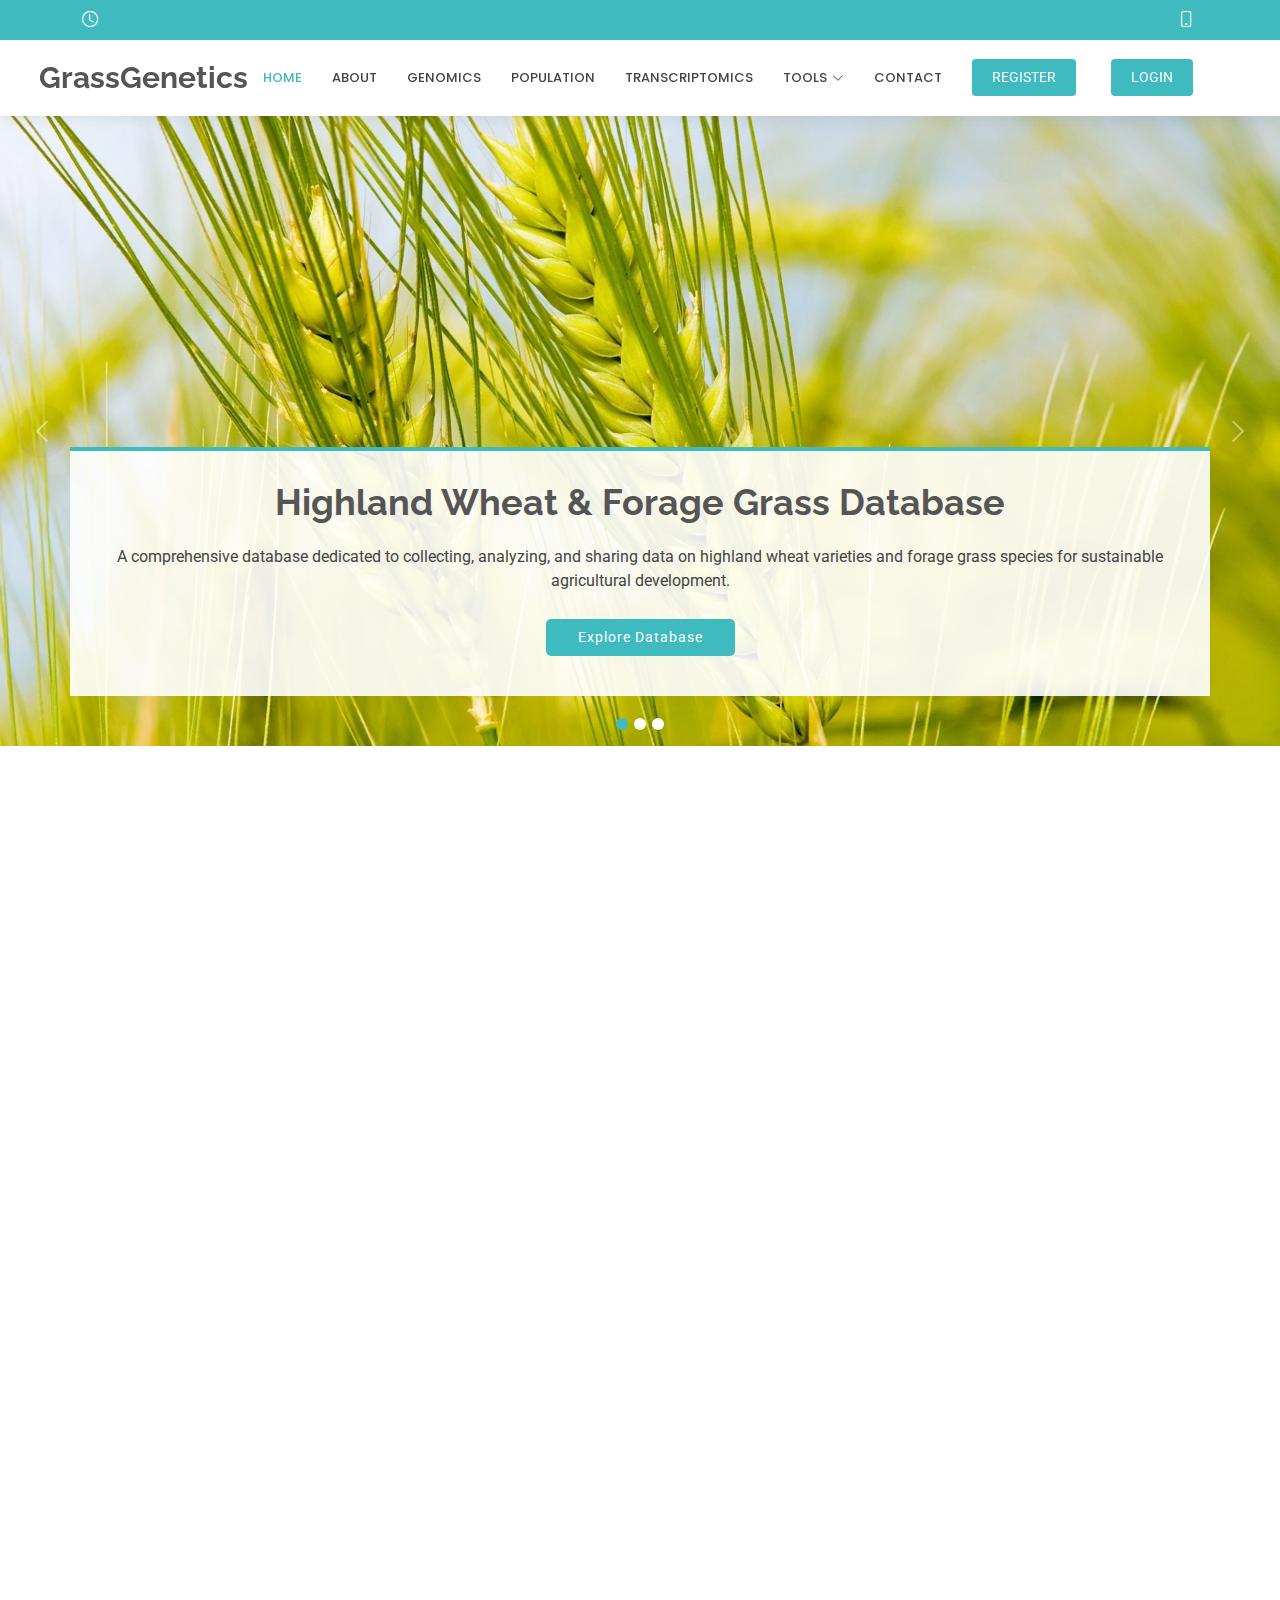
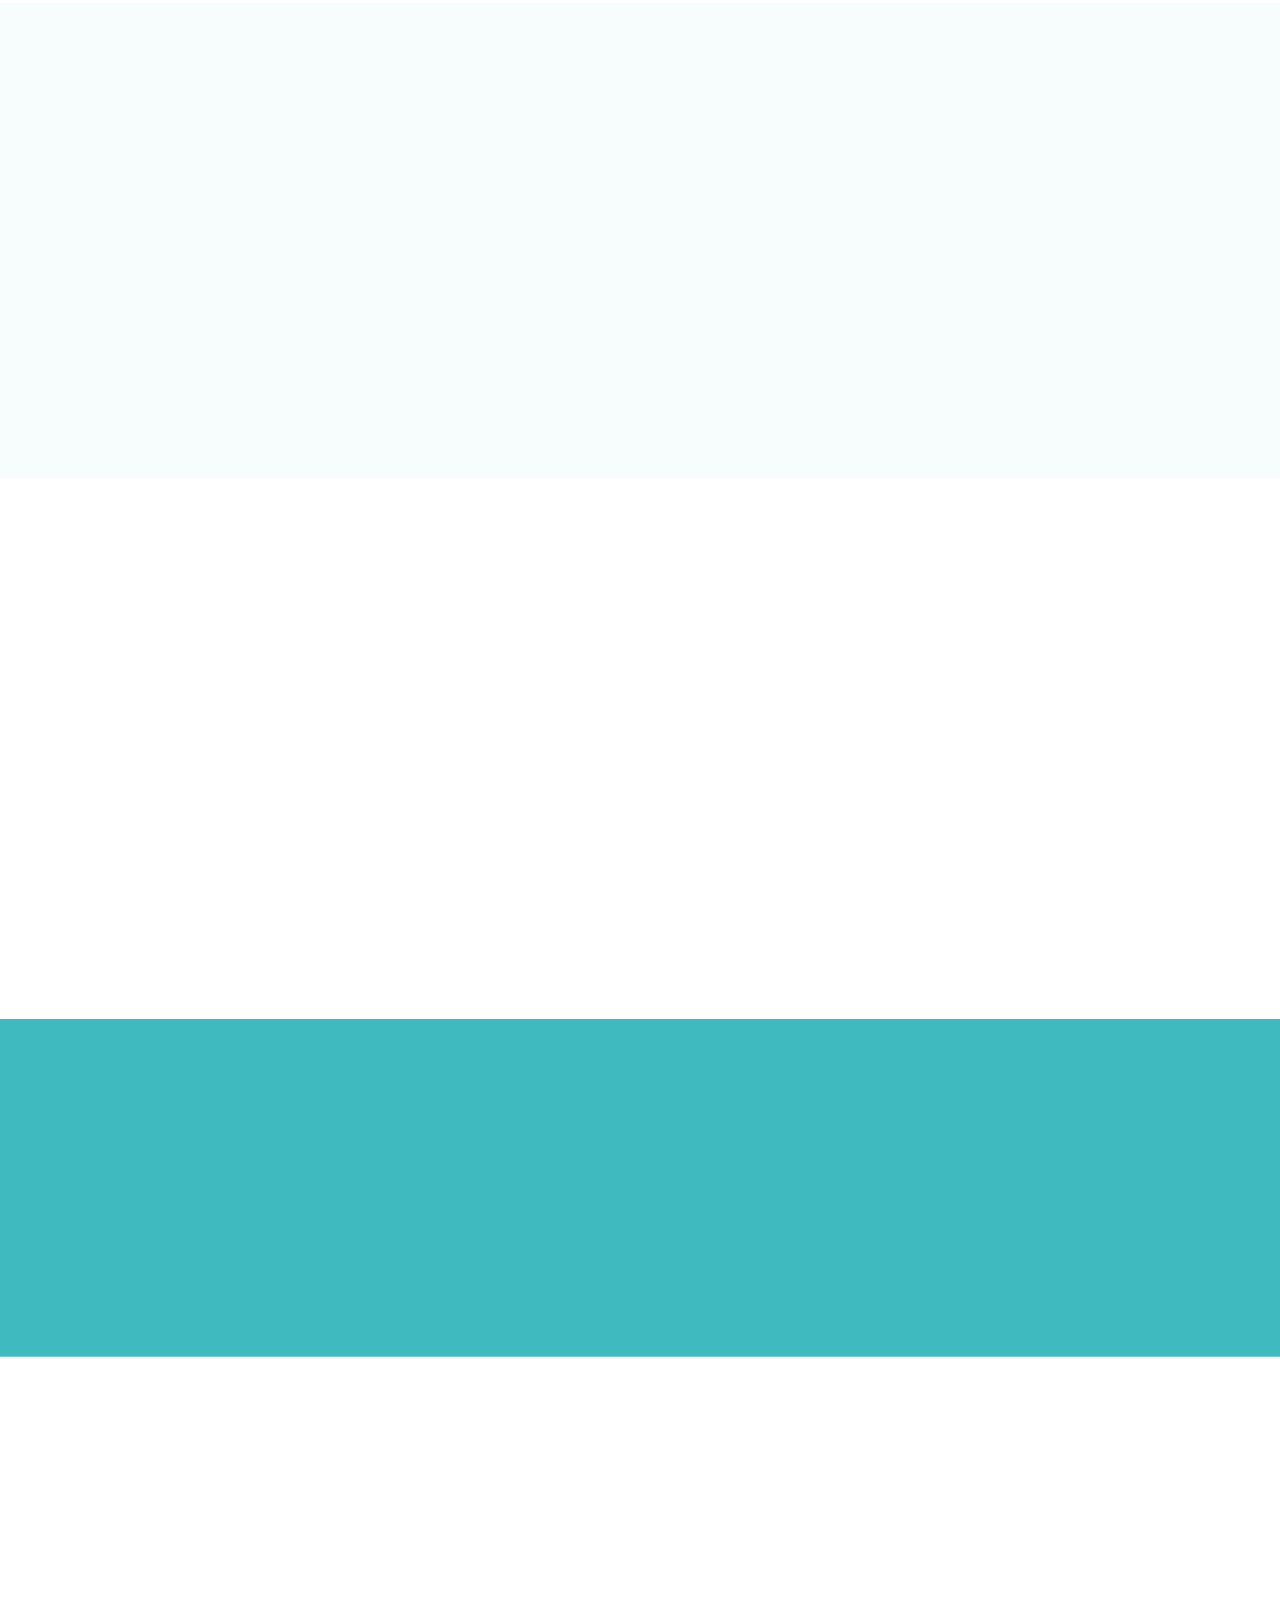
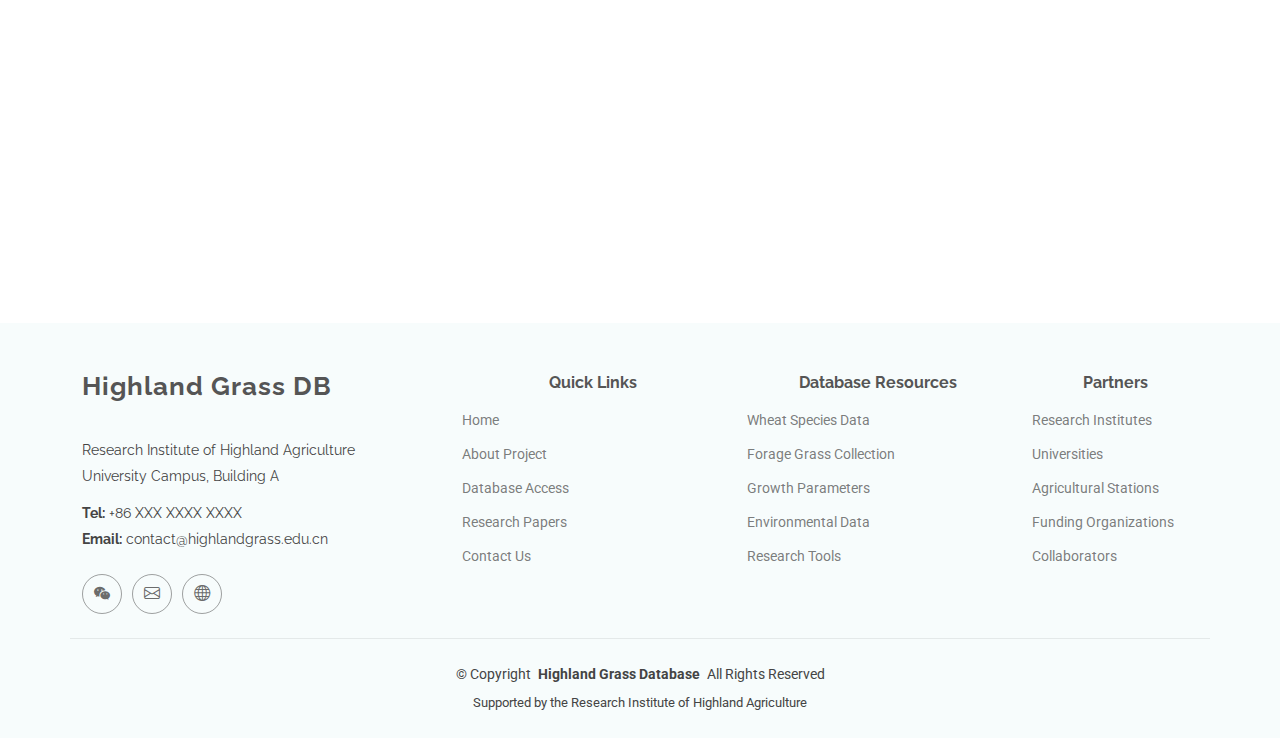
==== commit 5d473b18: "Update index.html" ====
--- a/index.html
+++ b/index.html
@@ -30,13 +30,6 @@
   <!-- Main CSS File -->
   <link href="assets/css/main.css" rel="stylesheet">
 
-  <!-- =======================================================
-  * Template Name: Medicio
-  * Template URL: https://bootstrapmade.com/medicio-free-bootstrap-theme/
-  * Updated: Aug 07 2024 with Bootstrap v5.3.3
-  * Author: BootstrapMade.com
-  * License: https://bootstrapmade.com/license/
-  ======================================================== -->
 </head>
 
 <body class="index-page">
@@ -93,7 +86,8 @@
           <i class="mobile-nav-toggle d-xl-none bi bi-list"></i>
         </nav>
 
-        <a class="cta-btn" href="index.html#appointment">Download</a>
+        <a class="cta-btn" href="register.html">REGISTER</a>
+        <a class="cta-btn" href="login.html">LOGIN</a>
 
       </div>
 
@@ -513,4 +507,4 @@
 
 </body>
 
-</html>+</html>
--- a/assets/css/main.css
+++ b/assets/css/main.css
@@ -11,6 +11,179 @@
 # Help: https://bootstrapmade.com/color-system/
 --------------------------------------------------------------*/
 /* 新增 */
+/* 数据源区域样式 */
+.data-source {
+  background: #f8f9fa;
+  border-radius: 8px;
+  padding: 20px;
+  margin-top: 20px;
+  box-shadow: 0 1px 3px rgba(0,0,0,0.1);
+}
+
+/* 数据源标题 */
+.data-source h3 {
+  color: #333;
+  font-size: 16px;
+  margin-bottom: 20px;
+  display: flex;
+  align-items: center;
+}
+
+/* 搜索区域 */
+.search-area {
+  display: flex;
+  justify-content: space-between;
+  align-items: center;
+  margin-bottom: 20px;
+}
+
+.search-box {
+  display: flex;
+  align-items: center;
+  gap: 10px;
+}
+
+.search-box input {
+  border: 1px solid #dee2e6;
+  border-radius: 4px;
+  padding: 6px 12px;
+}
+
+/* 复选框组 */
+.checkbox-group {
+  display: flex;
+  gap: 20px;
+  margin-bottom: 20px;
+}
+
+.checkbox-item {
+  display: flex;
+  align-items: center;
+  gap: 5px;
+}
+
+/* 表格样式 */
+.genomic-table {
+  width: 100%;
+  border-collapse: collapse;
+  margin-bottom: 20px;
+  background: white;
+}
+
+.genomic-table th {
+  background: #f8f9fa;
+  border-bottom: 2px solid #dee2e6;
+  padding: 12px;
+  text-align: left;
+  font-weight: 500;
+}
+
+.genomic-table td {
+  padding: 12px;
+  border-bottom: 1px solid #dee2e6;
+}
+
+/* 分页样式 */
+.pagination-area {
+  display: flex;
+  justify-content: space-between;
+  align-items: center;
+}
+
+.page-info {
+  color: #6c757d;
+  font-size: 14px;
+}
+
+.pagination {
+  display: flex;
+  gap: 5px;
+}
+.page-button {
+  padding: 6px 12px;
+  border: 1px solid #dee2e6;
+  background: white;
+  color: #3fbbc0;
+  border-radius: 4px;
+  cursor: pointer;
+}
+
+.page-button.active {
+  background: #3fbbc0;
+  color: white;
+  border-color: #3fbbc0;
+}
+
+.page-button:hover:not(.active) {
+  background: rgba(63, 187, 192, 0.1);  /* 使用稍淡的颜色作为悬停背景 */
+  border-color: #3fbbc0;
+}
+
+/* 下载按钮 */
+.download-button {
+  background: #3fbbc0;
+  color: white;
+  border: none;
+  padding: 6px 16px;
+  border-radius: 4px;
+  cursor: pointer;
+}
+
+.download-button:hover {
+  background: #3fbbc0;
+}
+/* Genomic page styles */
+.data-source {
+  background: #fff;
+  border: 1px solid #dee2e6;
+  margin-bottom: 2rem;
+}
+
+.data-source h3 {
+  font-size: 1.2rem;
+  margin-bottom: 1.5rem;
+  color: #333;
+}
+
+.table {
+  margin-bottom: 0;
+}
+
+.table th {
+  background-color: #f8f9fa;
+  border-bottom: 2px solid #dee2e6;
+  font-weight: 600;
+}
+
+.table td {
+  vertical-align: middle;
+}
+
+.table tbody tr:hover {
+  background-color: #f5f5f5;
+}
+
+.showing-entries {
+  color: #666;
+  font-size: 0.9rem;
+}
+
+.pagination {
+  margin-bottom: 0;
+}
+
+/* 响应式调整 */
+@media (max-width: 768px) {
+  .search-box {
+      flex-direction: column;
+      align-items: stretch;
+  }
+  
+  .search-box label {
+      margin-bottom: 0.5rem;
+  }
+}
+
 
 /* Fonts */
 :root {
@@ -2000,4 +2173,4 @@
 .download-more:hover {
   background-color: #0056b3;
   color: #fff;
-}+}
